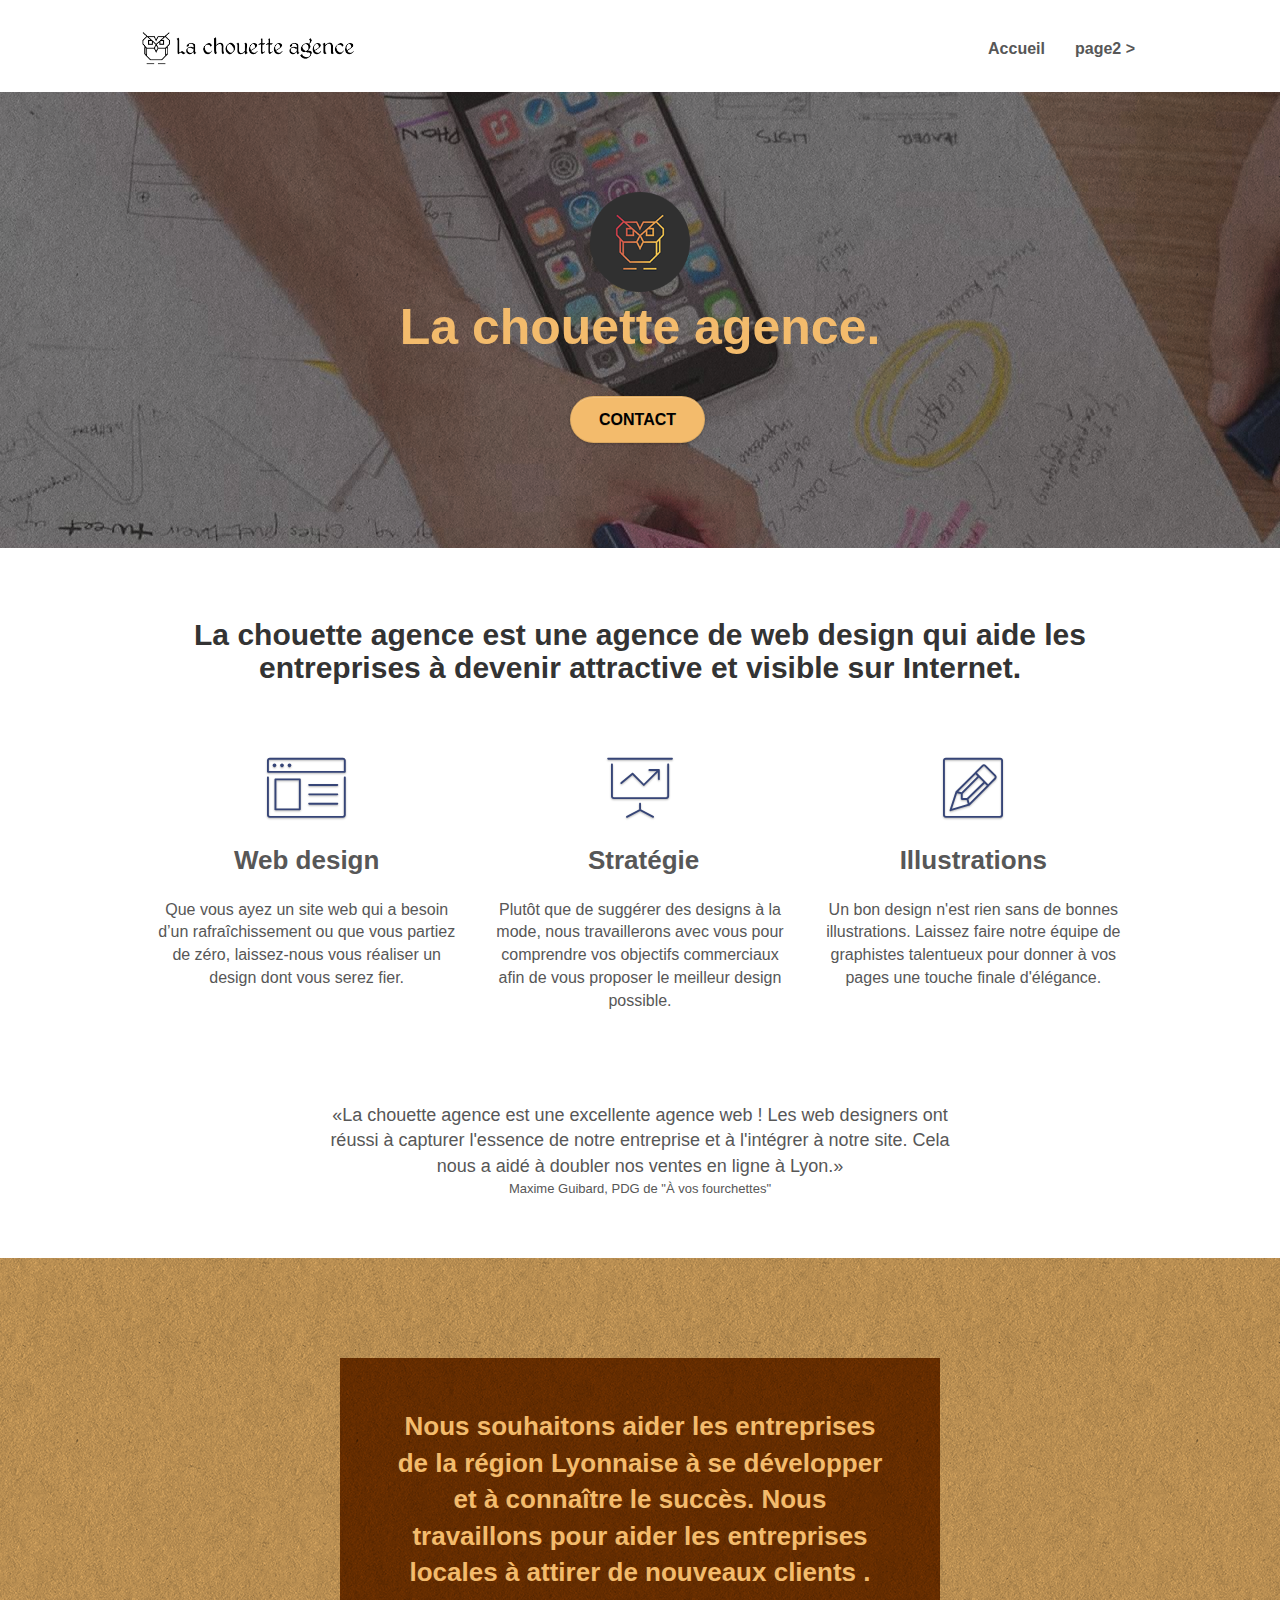
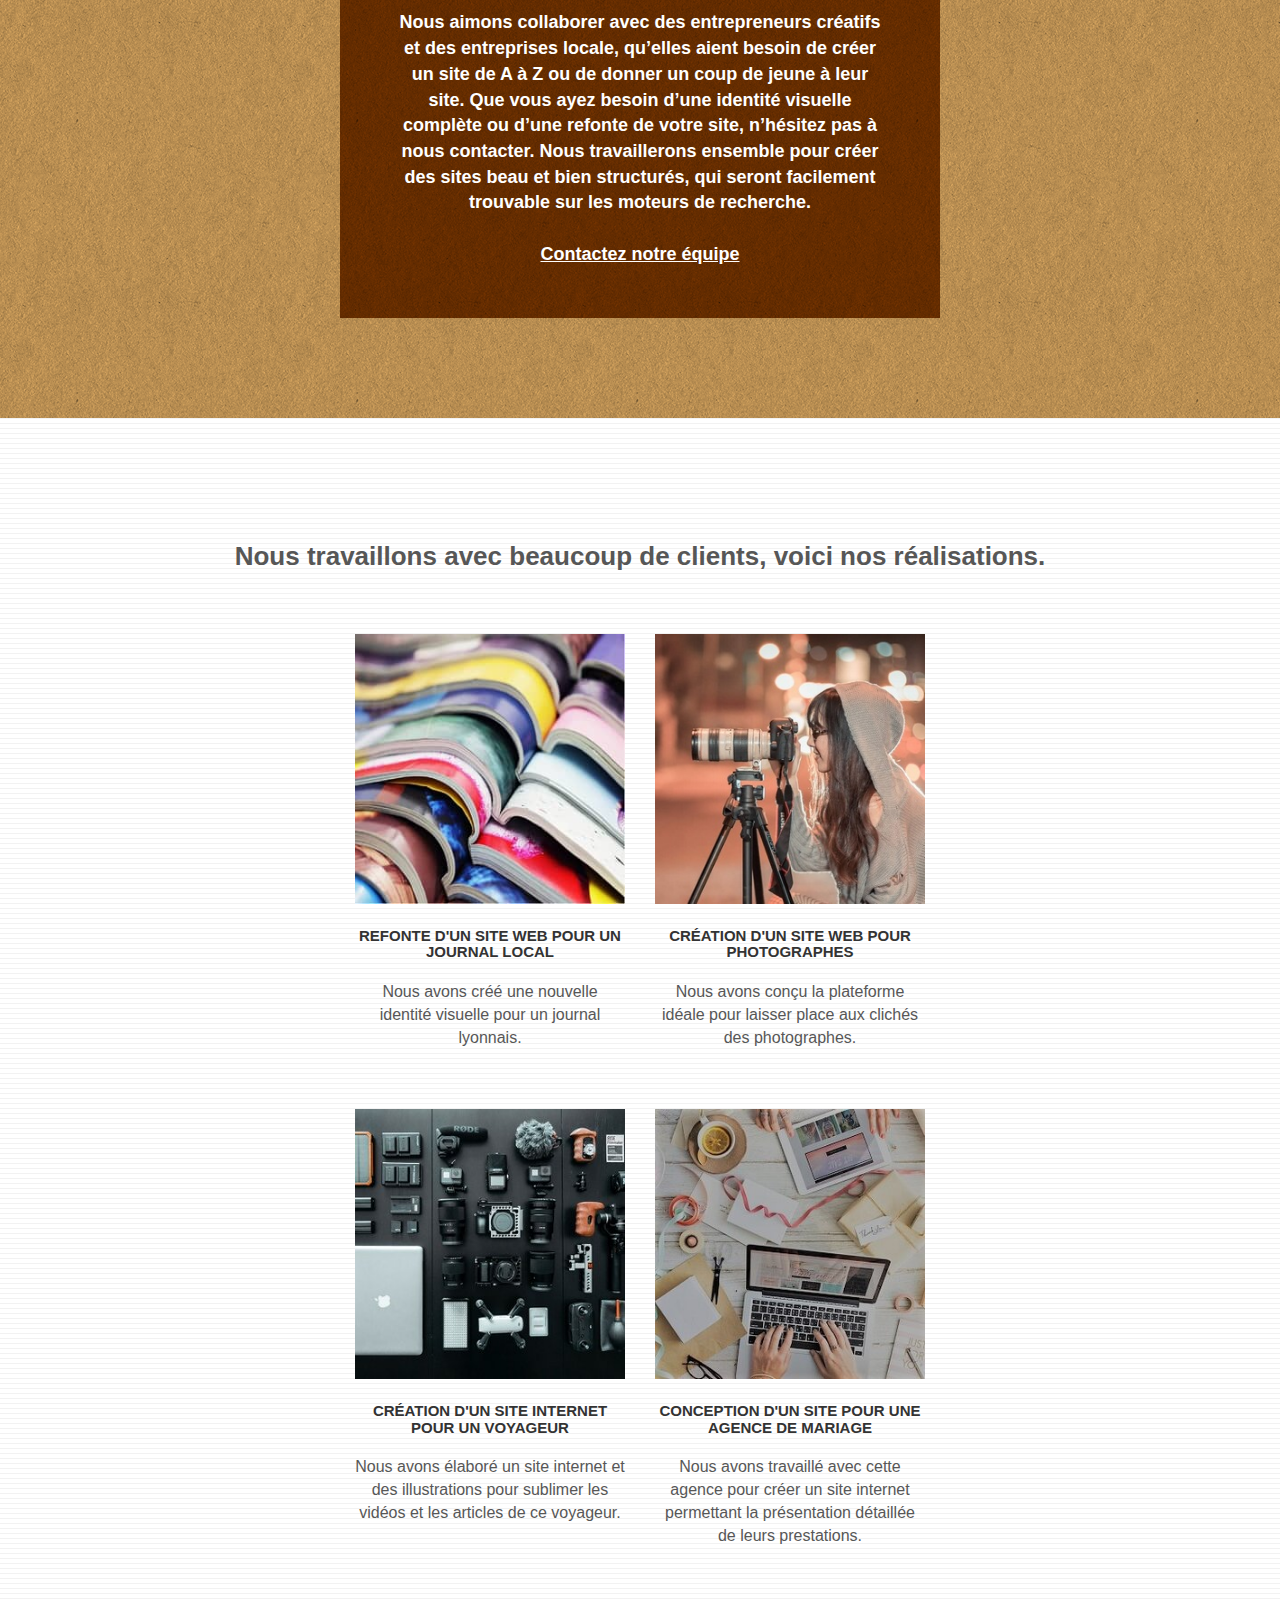
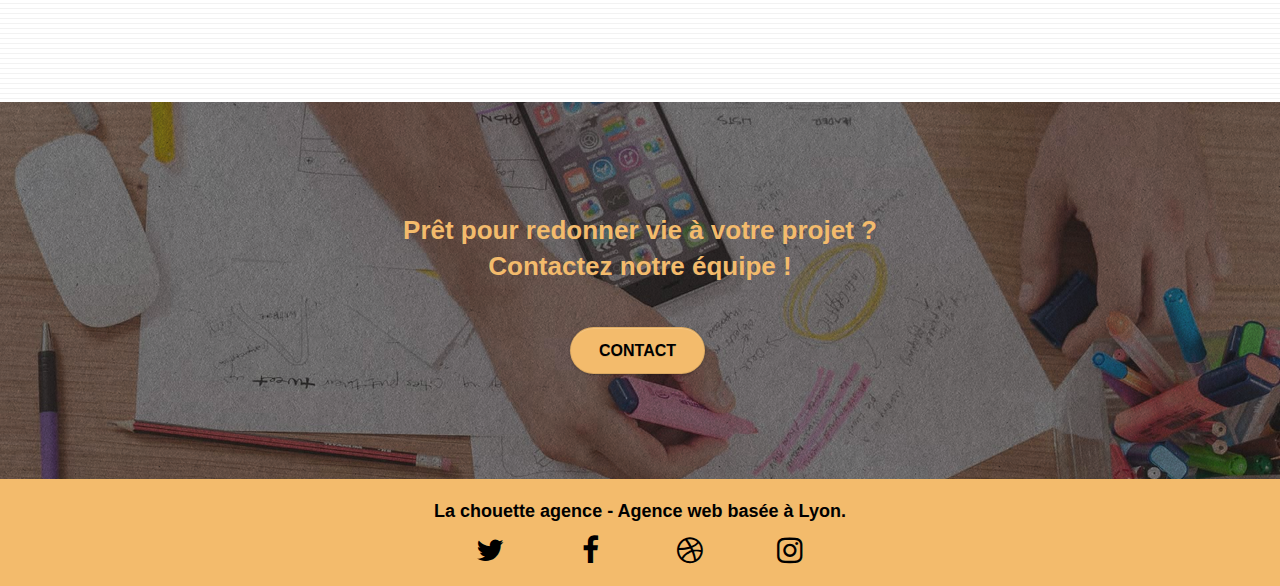
==== index.html @ c618bd9e "Modification liens réseaux sociaux" ====
<!doctype html>
<html lang="fr">
<head>
    <meta charset="utf-8">
    <meta name="keywords" content="seo, google, site web, site internet, agence design paris, agence design, agence design,agence design,agence design,agence design,agence design,agence design,agence design,agence design">
    <meta name="description" content="La chouette agence est une agence de web design basée à Lyon qui aide les entreprises à augmenter leur attractivité et leur visibilité sur internet">
    <meta name="viewport" content="width=device-width, initial-scale=1.0, viewport-fit=cover">
    <link rel="shortcut icon" type="image/png" href="favicon.jpg">
    
	<link rel="stylesheet" type="text/css" href="./minify-css/minify-bootstrap.css">
	<link rel="stylesheet" type="text/css" href="./minify-style.css">
	<link rel="stylesheet" type="text/css" href="./minify-css/minify-font-awesome.css">
	<link rel="stylesheet" type="text/css" href="./minify-css/minify-et-line.css">
	
    
	<script defer src="./js/jquery-2.1.0.js"></script>
	<script defer src="./js/bootstrap.js"></script>
	<script defer src="./js/blocs.js"></script>
	<script src="./js/jquery.touchSwipe.js" defer></script>
	<!-- <script src="./js/gmaps.js"></script> -->

    <title>La Chouette Agence, Entreprise de web design à Lyon</title>

    
    
</head>
<body>
<!-- Principal conteneur -->
	<div class="page-container">
    
<!-- bloc-0 -->
		<header class="bloc bgc-white l-bloc " id="bloc-0">
			<div class="container bloc-sm">

				<nav class="navbar row">
					<div class="navbar-header">
						<a class="navbar-brand" href="index.html"><img src="img/la-chouette-agence.png" alt="logo et nom de l'entreprise" height="40" /></a>
						<button id="nav-toggle" type="button" class="ui-navbar-toggle navbar-toggle" data-toggle="collapse" data-target=".navbar-1">
							<span class="sr-only">Toggle navigation</span><span class="icon-bar"></span><span class="icon-bar"></span><span class="icon-bar"></span>
						</button>
					</div>
					<div class="collapse navbar-collapse navbar-1 special-dropdown-nav">
						<ul class="site-navigation nav navbar-nav">
							<li>
								<a href="index.html">Accueil</a>
							</li>
							<li>
							</li>
							<li>
								<a href="page2.html">page2 &gt;</a>
							</li>
						</ul>
					</div>
				</nav>
			</div>
		</header>
		<!-- bloc-0 END -->

		<main>
			<!-- bloc-1-presentation -->
			<div class="bloc bgc-dark-slate-blue bg-banniere d-bloc bg-t-edge bloc-bg-texture texture-paper b-parallax">
				<div class="container bloc-lg">
					<div class="row tight-width-whitespace">
						<div class="col-sm-12">
							<img src="img/logo.png" class="center-block image-resize-mode" width="100" alt="Logo de la chouette agence" />
							<p class="text-center hero-bloc-text tc-white ">
								La chouette agence.
							</p>
							<div class="text-center">
								<a href="page2.html" class="btn btn-lg btn-clean btn-rd cta-hero btn-atomic-tangerine" id="cta-hero">Contact</a>
							</div>
						</div>
					</div>
				</div>
			</div>
			<!-- bloc-1-presentation END -->

			<!-- bloc-2-services -->
			<section class="bloc bgc-white l-bloc" id="bloc-2-services">
				<div class="container bloc-md">
					<div class="row">
						<div class="col-sm-12 text-center">
							<h1 class="modif-h1">La chouette agence est une agence de web design qui aide les entreprises à devenir attractive et visible sur Internet.</h1>
						</div>
					</div>
					<div class="row voffset-lg med-width-whitespace">
						<article class="col-sm-4">
							<div class="text-center">
								<span class="et-icon-browser sm-shadow icon-dark-slate-blue icons icon-lg"></span>
							</div>
							<h2 class="mg-md text-center">
								Web design
							</h2>
							<p class="text-center ">
								Que vous ayez un site web qui a besoin d&rsquo;un rafraîchissement ou que vous partiez de zéro, laissez-nous vous réaliser un design dont vous serez fier.
							</p>
						</article>
						<article class="col-sm-4">
							<div class="text-center">
								<span class="et-icon-presentation sm-shadow icon-dark-slate-blue icons icon-lg"></span>
							</div>
							<h2 class="mg-md text-center">
								&nbsp;Stratégie
							</h2>
							<p class="text-center ">
								Plutôt que de suggérer des designs à la mode, nous travaillerons avec vous pour comprendre vos objectifs commerciaux afin de vous proposer le meilleur design possible.<br>
							</p>
						</article>
						<article class="col-sm-4">
							<div class="text-center">
								<span class="et-icon-edit sm-shadow icon-dark-slate-blue icons icon-lg"></span>
							</div>
							<h2 class="mg-md text-center">
								Illustrations
							</h2>
							<p class="text-center ">
								Un bon design n'est rien sans de bonnes illustrations. Laissez faire notre équipe de graphistes talentueux pour donner à vos pages une touche finale d'élégance.
							</p>
						</article>
					</div>
					<div class="row voffset-lg voffset">
						<div class="col-xs-12 col-md-8 col-md-offset-2 text-center">
							<p class="modif-quote_autor"><q class="modif-quote">La chouette agence est une excellente agence web ! Les web designers ont réussi à capturer l'essence de notre entreprise et à l'intégrer à notre site. Cela nous a aidé à doubler nos ventes en ligne à Lyon.</q><br/>Maxime Guibard, PDG de "À vos fourchettes"</p>
						</div>
					</div>
				</div>
			</section>
			<!-- bloc-2-services END -->

			<!-- bloc-3-what-i-do -->
			<section class="bloc tc-white bgc-atomic-tangerine bg-presentation d-bloc bloc-bg-texture texture-paper b-parallax" id="bloc-3-what-i-do">
				<div class="container bloc-lg">
					<div class="row tight-width-whitespace black-background">
						<div class="col-sm-12">
							<h2 class="mg-md text-center tc-white">
								Nous souhaitons aider les entreprises de la région Lyonnaise à se développer et à connaître le succès. Nous travaillons pour aider les entreprises locales à attirer de nouveaux clients .<br>
							</h2>
							<p class="text-center white">
								Nous aimons collaborer avec des entrepreneurs créatifs et des entreprises locale, qu’elles aient besoin de créer un site de A à Z ou de donner un coup de jeune à leur site. Que vous ayez besoin d’une identité visuelle complète ou d’une refonte de votre site, n’hésitez pas à nous contacter. Nous travaillerons ensemble pour créer des sites beau et bien structurés, qui seront facilement trouvable sur les moteurs de recherche. <br><br><a class="ltc-white bold-link" href="page2.html">Contactez notre équipe</a><br>
							</p>
						</div>
					</div>
				</div>
			</section>
			<!-- bloc-3-what-i-do END -->

			<!-- bloc-4-portfolio -->
			<section class="bloc bgc-white bg-lines-h2-bg bg-repeat l-bloc" id="bloc-4-portfolio">
				<div class="container bloc-lg">
					<div class="row">
						<div class="col-sm-12 text-center">
							<h2>Nous travaillons avec beaucoup de clients, voici nos réalisations.</h2>
						</div>
					</div>
					<div class="row tight-width-whitespace portfolio-row">
						<article class="col-sm-6">
							<a href="#" data-lightbox="img/journaux.jpg" data-gallery-id="gallery-1" data-caption="Refonte d'un site web pour un journal local" data-frame="snapshot-lb"><img src="img/journaux.jpg" alt="Magazines empilés" title="Cliquez pour lancer le diaporama" class="img-responsive portfolio-thumb" /></a>
							<h3 class="mg-md text-center">
								Refonte d'un site web pour un journal local
							</h3>
							<p class="text-center">
								Nous avons créé une nouvelle identité visuelle pour un journal lyonnais.
							</p>
						</article>
						<article class="col-sm-6">
							<a href="#" data-lightbox="img/photographie.jpg" data-gallery-id="gallery-1" data-caption="Création d'un site web pour photographes" data-frame="snapshot-lb"><img src="img/photographie.jpg" class="img-responsive portfolio-thumb" alt="Femme photographe de profil prenant une photo avec un appareil sur trépied" title="Cliquez pour lancer le diaporama" /></a>
							<h3 class="mg-md text-center">
								Création d'un site web pour photographes
							</h3>
							<p class="text-center">
								Nous avons conçu la plateforme idéale pour laisser place aux clichés des photographes.
							</p>
						</article>
					</div>
					<div class="row tight-width-whitespace portfolio-row">
						<article class="col-sm-6">
							<a href="#" data-lightbox="img/voyages.jpg" data-gallery-id="gallery-1" data-caption="Création d'un site internet pour un voyageur" data-frame="snapshot-lb"><img src="img/voyages.jpg" class="img-responsive portfolio-thumb" alt="Matériels vidéo disposer sur une table" title="Cliquez pour lancer le diaporama"/></a>
							<h3 class="mg-md text-center">
								Création d'un site internet pour un voyageur
							</h3>
							<p class="text-center">
								Nous avons élaboré un site internet et des illustrations pour sublimer les vidéos et les articles de ce voyageur.
							</p>
						</article>
						<article class="col-sm-6">
							<a href="#" data-lightbox="img/mariages.jpg" data-gallery-id="gallery-1" data-caption="Conception d'un site pour une agence de mariage" data-frame="snapshot-lb"><img src="img/mariages.jpg" class="img-responsive portfolio-thumb" alt="Deux personnes assises à une table et travaillant sur ordinateur et tablette" title="Cliquez pour lancer le diaporama" /></a>
							<h3 class="mg-md text-center">
								Conception d'un site pour une agence de mariage
							</h3>
							<p class="text-center">
								Nous avons travaillé avec cette agence pour créer un site internet permettant la présentation détaillée de leurs prestations.
							</p>
						</article>
					</div>
				</div>
			</section>
			<!-- bloc-4-portfolio END -->

			<!-- bloc-5-cta -->
			<section class="bloc bgc-dark-slate-blue bg-banniere d-bloc bloc-bg-texture texture-paper" id="bloc-5-cta">
				<div class="container bloc-lg">
					<div class="row">
						<h2 class="mg-md text-center tc-white modif-relative">
							Prêt pour redonner vie à votre projet ?<br>Contactez notre équipe !
						</h2>
						<div class="col-sm-12 text-center">
							<a href="page2.html" class="btn btn-atomic-tangerine btn-clean btn-rd btn-lg cta-hero">Contact</a>
						</div>
					</div>
				</div>
			</section>
			<!-- bloc-5-cta END -->
		</main>

		<!-- Footer - bloc-8 -->
		<footer class="bloc bgc-atomic-tangerine d-bloc" id="bloc-8">
			<div class="container bloc-sm">
				<div class="row">
					<div class="col-sm-12">
						<p class="text-center modif-text-black">
							La chouette agence - Agence web basée à Lyon.<br>
						</p>
						<nav class="row row-no-gutters social modif-social">
							<div class="col-sm-3">
								<div class="text-center">
									<a class="social" href="index.html" aria-label="Accéder au compte Twitter de l'agence"><span class="fa fa-twitter icon-md"></span></a>
								</div>
							</div>
							<div class="col-sm-3">
								<div class="text-center">
									<a class="social" href="index.html" aria-label="Accéder au compte Facebook de l'agence"><span class="fa fa-facebook icon-md"></span></a>
								</div>
							</div>
							<div class="col-sm-3">
								<div class="text-center">
									<a class="social" href="index.html" aria-label="Accéder au compte Dribble de l'agence"><span class="fa fa-dribbble icon-md"></span></a>
								</div>
							</div>
							<div class="col-sm-3">
								<div class="text-center">
									<a class="social" href="index.html" aria-label="Accéder au compte Dribble de l'agence"><span class="fa fa-instagram icon-md"></span></a>
								</div>
							</div>
							
						</nav>
						
					</div>
				</div>
			</div>
		</footer>
		<!-- Footer - bloc-8 END -->

	</div>
<!-- Principal conteneur END -->
    

</body>
</html>
---- minify-style.css ----
*{box-sizing:border-box}body{margin:0;padding:0;background:#FFF;overflow-x:hidden;-webkit-font-smoothing:antialiased;-moz-osx-font-smoothing:grayscale}a,button{transition:all .3s ease-in-out;outline:none!important}a:hover{text-decoration:none;cursor:pointer}#page-loading-blocs-notifaction{position:fixed;top:0;bottom:0;width:100%;z-index:100000}.bloc{clear:both;background:50% 50% no-repeat;padding:0 50px;-webkit-background-size:cover;-moz-background-size:cover;-o-background-size:cover;background-size:cover;position:relative}.bloc .container{padding-left:0;padding-right:0}.bloc-lg{padding:100px 50px}.bloc-md{padding:50px}.bloc-sm{padding:20px 50px}.bg-center,.bg-l-edge,.bg-r-edge,.bg-t-edge,.bg-b-edge,.bg-tl-edge,.bg-bl-edge,.bg-tr-edge,.bg-br-edge,.bg-repeat{-webkit-background-size:auto!important;-moz-background-size:auto!important;-o-background-size:auto!important;background-size:auto!important}.bg-repeat{background:repeat}.bg-t-edge{background:top no-repeat}.bloc-bg-texture::before{content:"";background-size:2px 2px;position:absolute;top:0;bottom:0;left:0;right:0}.texture-paper::before{background:url(img/texture-paper.png);background-size:280px 280px}.b-parallax{background-attachment:fixed}.d-bloc{color:rgba(255,255,255,.7)}.d-bloc button:hover{color:rgba(255,255,255,.9)}.d-bloc .icon-round,.d-bloc .icon-square,.d-bloc .icon-rounded,.d-bloc .icon-semi-rounded-a,.d-bloc .icon-semi-rounded-b{border-color:rgba(255,255,255,.9)}.d-bloc .divider-h span{border-color:rgba(255,255,255,.2)}.d-bloc .a-btn,.d-bloc .navbar a,.d-bloc .navbar-brand,.d-bloc a .icon-sm,.d-bloc a .icon-md,.d-bloc a .icon-lg,.d-bloc a .icon-xl,.d-bloc h1 a,.d-bloc h2 a,.d-bloc h3 a,.d-bloc h4 a,.d-bloc h5 a,.d-bloc h6 a,.d-bloc p a{color:rgba(255,255,255,.6)}.d-bloc .a-btn:hover,.d-bloc .navbar a:hover,.d-bloc .navbar-brand:hover,.d-bloc a:hover .icon-sm,.d-bloc a:hover .icon-md,.d-bloc a:hover .icon-lg,.d-bloc a:hover .icon-xl,.d-bloc h1 a:hover,.d-bloc h2 a:hover,.d-bloc h3 a:hover,.d-bloc h4 a:hover,.d-bloc h5 a:hover,.d-bloc h6 a:hover,.d-bloc p a:hover{color:rgba(255,255,255,1)}.d-bloc .navbar-toggle .icon-bar{background:rgba(255,255,255,1)}.d-bloc .btn-wire,.d-bloc .btn-wire:hover{color:rgba(255,255,255,1);border-color:rgba(255,255,255,1)}.d-bloc .panel{color:rgba(0,0,0,.5)}.d-bloc .panel button:hover{color:rgba(0,0,0,.7)}.d-bloc .panel icon{border-color:rgba(0,0,0,.7)}.d-bloc .panel .divider-h span{border-color:rgba(0,0,0,.1)}.d-bloc .panel .a-btn{color:rgba(0,0,0,.6)}.d-bloc .panel .a-btn:hover{color:rgba(0,0,0,1)}.d-bloc .panel .btn-wire,.d-bloc .panel .btn-wire:hover{color:rgba(0,0,0,.7);border-color:rgba(0,0,0,.3)}.d-bloc .panel,.l-bloc{color:rgba(0,0,0,.5)}.d-bloc .panel button:hover,.l-bloc button:hover{color:rgba(0,0,0,.7)}.l-bloc .icon-round,.l-bloc .icon-square,.l-bloc .icon-rounded,.l-bloc .icon-semi-rounded-a,.l-bloc .icon-semi-rounded-b{border-color:rgba(0,0,0,.7)}.d-bloc .panel .divider-h span,.l-bloc .divider-h span{border-color:rgba(0,0,0,.1)}.d-bloc .panel .a-btn,.l-bloc .a-btn,.l-bloc .navbar a,.l-bloc .navbar-brand,.l-bloc a .icon-sm,.l-bloc a .icon-md,.l-bloc a .icon-lg,.l-bloc a .icon-xl,.l-bloc h1 a,.l-bloc h2 a,.l-bloc h3 a,.l-bloc h4 a,.l-bloc h5 a,.l-bloc h6 a,.l-bloc p a{color:rgba(0,0,0,.6)}.d-bloc .panel .a-btn:hover,.l-bloc .a-btn:hover,.l-bloc .navbar a:hover,.l-bloc .navbar-brand:hover,.l-bloc a:hover .icon-sm,.l-bloc a:hover .icon-md,.l-bloc a:hover .icon-lg,.l-bloc a:hover .icon-xl,.l-bloc h1 a:hover,.l-bloc h2 a:hover,.l-bloc h3 a:hover,.l-bloc h4 a:hover,.l-bloc h5 a:hover,.l-bloc h6 a:hover,.l-bloc p a:hover{color:rgba(0,0,0,1)}.l-bloc .navbar-toggle .icon-bar{color:rgba(0,0,0,.6)}.d-bloc .panel .btn-wire,.d-bloc .panel .btn-wire:hover,.l-bloc .btn-wire,.l-bloc .btn-wire:hover{color:rgba(0,0,0,.7);border-color:rgba(0,0,0,.3)}.voffset{margin-top:30px}.voffset-lg{margin-top:80px}.row-no-gutters{margin-right:0;margin-left:0}.row.row-no-gutters>[class^="col-"],.row.row-no-gutters>[class*=" col-"]{padding-right:0;padding-left:0}#bloc-1-hero h1{font-size:32px}.navbar{margin-bottom:0;z-index:1}.navbar-brand{height:auto;padding:3px 15px;font-size:25px;font-weight:400;font-weight:600;line-height:44px}.navbar-brand img{max-height:200px;margin:0 5px 0 0;display:inline}.navbar-brand img[src$=svg]{min-width:100px}.nav-center .navbar-brand img{margin:0}.navbar .nav{padding-top:2px;margin-right:-16px;float:right;z-index:1}.nav>li{float:left;margin-top:4px;font-size:16px}.navbar-nav .open .dropdown-menu>li>a{text-align:inherit}.nav>li a:hover,.nav>li a:focus{background:transparent}.navbar-toggle{margin:10px 10px 0 0;border:0}.navbar-toggle:hover{background:transparent!important}.navbar-toggle .icon-bar{background-color:rgba(0,0,0,.5);width:26px}.nav-invert .navbar .nav{float:left}.nav-invert .navbar-header,.nav-invert .navbar-brand{float:right;position:relative;z-index:2}@media (min-width:768px){.site-navigation{position:absolute;top:50%;right:20px;transform:translate(0,-50%);-webkit-transform:translateY(-50%)}.nav>li .dropdown-menu a,.nav>li .dropdown-menu a:hover{color:#484848}.nav-invert .site-navigation{left:0;right:0}.nav-center{text-align:center}.nav-center .navbar-header{width:100%}.nav-center .navbar-header,.nav-center .navbar-brand,.nav-center .nav>li{float:none;display:inline-block}.nav-center .site-navigation{position:relative;width:100%;right:0;margin-right:0;margin-top:20px}.nav-center.mini-nav .navbar-toggle{float:none;margin:10px auto 0}}.nav>li>.dropdown a{background:none!important;display:block;padding:14px 15px}nav .caret{margin:0 5px}.dropdown-menu .dropdown-menu{top:-8px;left:100%}.dropdown-menu .dropmenu-flow-right{top:100%;left:0;margin-left:-1px;border-top-left-radius:0;border-top-right-radius:0}.dropdown-menu .dropdown span{border:4px solid #000;border-top-color:transparent;border-right-color:transparent;border-bottom-color:transparent;margin:6px -5px 0 0!important;float:right}.mg-md{margin-top:10px;margin-bottom:20px}.mg-lg{margin-top:10px;margin-bottom:40px}.btn{margin:0 5px 5px 0}.btn.pull-right{margin:0 0 5px 5px}.btn-d,.btn-d:hover,.btn-d:focus{color:#FFF;background:rgba(0,0,0,.3)}button{outline:none!important}.btn-rd{border-radius:40px}.btn-clean{border:1px solid rgba(0,0,0,.08);border-bottom-color:rgba(0,0,0,.1);text-shadow:0 1px 0 rgba(0,0,1,.1);box-shadow:0 1px 3px rgba(0,0,1,.25),inset 0 1px 0 0 rgba(255,255,255,.15)}.icon-md{font-size:30px!important}.icon-lg{font-size:60px!important}.sm-shadow{text-shadow:0 1px 2px rgba(0,0,0,.3)}.panel-sq,.panel-sq .panel-heading,.panel-sq .panel-footer{border-radius:0}.panel-rd{border-radius:30px}.panel-rd .panel-heading{border-radius:29px 29px 0 0}.panel-rd .panel-footer{border-radius:0 0 29px 29px}.form-control{border-color:rgba(0,0,0,.1);box-shadow:none}.scrollToTop{width:40px;height:40px;position:fixed;bottom:20px;right:20px;opacity:0;z-index:500;transition:all .3s ease-in-out}.scrollToTop span{margin-top:6px}.showScrollTop{font-size:14px;opacity:1}a[data-lightbox]{position:relative;display:block;text-align:center}a[data-lightbox]:hover::before{content:"+";font-family:"HelveticaNeue-Light","Helvetica Neue Light","Helvetica Neue",Helvetica,Arial;font-size:32px;width:50px;height:50px;margin-left:-25px;border-radius:50%;background:rgba(0,0,0,.6);color:#FFF;font-weight:100;z-index:1;position:absolute;top:50%;transform:translateY(-50%);-webkit-transform:translateY(-50%)}a[data-lightbox]:hover img{opacity:.6;-webkit-animation-fill-mode:none;animation-fill-mode:none}#lightbox-modal{display:flex;align-items:center}#lightbox-modal .modal-dialog{width:90%;max-width:900px;margin:0 auto 0}#lightbox-modal .modal-dialog img{max-height:90vh;margin:0 auto}.lightbox-caption{padding:20px;color:#FFF;background:rgba(0,0,0,.5);position:absolute;left:15px;right:15px;bottom:5px}.close-lightbox{color:#FFF;font-size:30px;position:absolute;top:20px;right:20px;z-index:20;background:rgba(0,0,0,.5);border:none;line-height:30px;padding:0 9px 5px;opacity:.3}.close-lightbox:hover,.next-lightbox:hover,.prev-lightbox:hover{opacity:1;color:#FFF}.next-lightbox,.prev-lightbox{font-size:20px;color:rgba(255,255,255,.9);background:rgba(0,0,0,.5);transition:all .2s ease-in-out;position:absolute;top:45%;z-index:1;opacity:.4}.next-lightbox{padding:6px 8px 1px 13px;right:25px}.prev-lightbox{padding:6px 13px 1px 10px;left:25px}.snapshot-lb .modal-body{padding-bottom:45px}.snapshot-lb .lightbox-caption{padding:0;color:rgba(0,0,0,.5);background:none}h1,h2,h3,h4,h5,h6,p,label,.btn,a{font-family:"helvetica",sans-serif;font-weight:600;color:#575757!important}.container{max-width:1000px}.hero-bloc-text{font-size:50px}.hero-bloc-text-sub{font-size:36px}.statement-bloc-text{line-height:26px;font-style:italic;font-size:20px;text-align:center;font-weight:lighter;max-width:520px;margin:auto auto auto auto}p{font-size:18px}.tight-width-whitespace{max-width:600px;margin:auto auto auto auto}.h1{font-size:20px;font-family:"Open Sans",sans-serif}.text-center{text-align:center}.cta-hero{margin-top:22px;color:#FFFFFF!important;text-transform:uppercase;padding:12px 28px 12px 28px;font-size:16px;font-weight:700}.social{max-width:400px;margin:auto auto auto auto}h2{font-size:26px;line-height:1.4em}h3{font-size:15px;text-transform:uppercase;font-weight:700;color:#333333!important}.med-width-whitespace{max-width:1000px;margin:auto auto auto auto;box-shadow:0 0 0 #000}h1{color:#333333!important}h4{color:#333333!important}.icons{margin-bottom:14px;margin-top:24px}.white{color:#FFFFFF!important}.portfolio-thumb{margin-bottom:24px}.portfolio-row{margin-bottom:44px;margin-top:50px}.avatar{box-shadow:0 4px 9px rgba(0,0,0,.3)}.black-background{background-color:#853B00;padding:40px 40px 40px 40px}.bold-link{font-weight:900;text-decoration:underline!important}.bgc-white{background-color:#FFF}.bgc-dark-slate-blue{background-color:#364577}.bgc-atomic-tangerine{background-color:#F3BB6C}.tc-white{color:#F3BB6C!important}.btn-atomic-tangerine{background:#F3BB6C;color:#000!important}.btn-atomic-tangerine:hover{background:#c27956!important;color:#FFFFFF!important}.ltc-white{color:#FFFFFF!important}.ltc-white:hover{color:#cccccc!important}.ltc-atomic-tangerine{color:#F3976C!important}.ltc-atomic-tangerine:hover{color:#c27956!important}.icon-dark-slate-blue{color:#364577!important;border-color:#364577!important}.bg-dots-bg{background-image:url(img/dots-bg.png)}.bg-lines-h2-bg{background-image:url(img/lines-h2-bg.png)}.bg-banniere{background-image:url(img/la-chouette-agence-banniere.jpg)}.bg-presentation{background-image:url(img/image-de-presentation.jpg)}.modif-quote{font-size:18px}.modif-quote_autor{font-size:13px;font-weight:500}.modif-h1{font-size:30px;margin-bottom:50px}.modif-relative{position:relative}.modif-margin-footer{margin:auto}.modif-text-black{color:#000!important}.modif-contact-content{width:100%;display:flex;justify-content:space-evenly;align-items:center}.modif-contact-content .col-sm-6 p{line-height:50px;text-align:center}.modif-form{margin-top:20px}.modif-form label{display:block}.modif-form input,.modif-form textarea{width:100%;margin-top:7px;padding:6px;font-family:"Helvetica",sans-serif;font-size:17px;border-radius:5px}.modif-form input{color:#FFF}#form_1{padding:20px}#form_1 button{display:block;margin-left:auto;margin-right:auto}input:focus:invalid{background-color:red}input:valid{background-color:#2EF444}article p{font-size:16px;font-weight:500}.fa{color:#000!important}.social a:hover .fa{color:#FFF!important}@media (max-width:1400px){.modif-contact-content{flex-direction:column}.modif-contact-content .col-sm-6 p{margin-top:150px}}@media (max-width:1024px){.bloc{padding-left:20px;padding-right:20px}.bloc.full-width-bloc,.bloc-tile-2.full-width-bloc .container,.bloc-tile-3.full-width-bloc .container,.bloc-tile-4.full-width-bloc .container{padding-left:0;padding-right:0}}@media (max-width:992px) and (min-width:768px){.navbar .nav{max-width:80%}.nav-center.navbar .nav{max-width:100%}}@media only screen and (min-device-width:768px) and (max-device-width:1024px) and (orientation:landscape){.b-parallax{background-attachment:scroll}}@media only screen and (min-device-width:1024px) and (max-device-width:1366px) and (-webkit-min-device-pixel-ratio:1.5){.b-parallax{background-attachment:scroll}}@media (max-width:991px){.container{width:100%}.b-parallax{background-attachment:scroll}.page-container,#hero-bloc{overflow-x:hidden;position:relative}.bloc{padding-left:constant(safe-area-inset-left);padding-right:constant(safe-area-inset-right)}.bloc-group,.bloc-group .bloc{display:block;width:100%}.bloc-fill-screen .fill-bloc-top-edge,.bloc-fill-screen .fill-bloc-bottom-edge{padding:0 20px;padding-left:constant(safe-area-inset-left);padding-right:constant(safe-area-inset-right)}}@media (max-width:767px){.page-container{overflow-x:hidden;position:relative}h1,h2,h3,h4,h5,h6,p,#disqus_thread{padding-left:10px!important;padding-right:10px!important}.b-parallax{background-attachment:scroll}.navbar .nav{padding-top:0;border-top:1px solid rgba(0,0,0,.2);float:none!important}.navbar.row{margin-left:0;margin-right:0}.site-navigation{position:inherit;transform:none;-webkit-transform:none;-ms-transform:none}.nav>li{margin-top:0;border-bottom:1px solid rgba(0,0,0,.1);background:rgba(0,0,0,.05);text-align:left;padding-left:15px;width:100%}.nav>li:hover{background:rgba(0,0,0,.08)}.dropdown .dropdown a .caret{float:none;margin:5px 0 0 10px!important;border:4px solid #000;border-bottom-color:transparent;border-right-color:transparent;border-left-color:transparent}#hero-bloc .navbar .nav{background:rgba(0,0,0,.8)}#hero-bloc .navbar .nav a{color:rgba(255,255,255,.6)}.hero{padding:50px 0}.hero-bloc-text{font-size:40px}p{font-size:15px}.hero-nav{left:-1px;right:-1px}.navbar-collapse{padding:0;overflow-x:hidden;-webkit-box-shadow:none;box-shadow:none}.navbar-brand img{max-height:40px;width:auto}.nav-invert .navbar-header{float:none;width:100%}.nav-invert .navbar-toggle{float:left;margin-left:10px}.bloc{padding-left:0;padding-right:0}.bloc-xxl,.bloc-xl,.bloc-lg{padding:40px 0}.bloc-sm,.bloc-md{padding-left:0;padding-right:0}.bloc-tile-2 .container,.bloc-tile-3 .container,.bloc-tile-4 .container,.bloc-fill-screen .fill-bloc-top-edge,.bloc-fill-screen .fill-bloc-bottom-edge{padding-left:0;padding-right:0}.a-block{padding:0 10px}.btn-dwn{display:none}.voffset{margin-top:5px}.voffset-md{margin-top:20px}.voffset-lg{margin-top:30px}form{padding:5px}.close-lightbox{display:inline-block}.blocsapp-device-iphone5{background-size:216px 425px;padding-top:60px;width:216px;height:425px}.blocsapp-device-iphone5 img{width:180px;height:320px}.modif-contact-content .col-sm-6 p{margin-top:50px;line-height:30px}.modif-social{display:flex;justify-content:space-evenly}}@media (max-width:400px){.bloc{padding-left:0;padding-right:0}.hero-bloc-text{font-size:28px}}@media (max-width:767px){.bloc-mob-center-text{text-align:center}}
---- minify-css/minify-et-line.css ----
@font-face{font-family:et-line;src:url(../fonts/et-line.eot);src:url(../fonts/et-line.eot?#iefix) format('embedded-opentype'),url(../fonts/et-line.woff) format('woff'),url(../fonts/et-line.ttf) format('truetype'),url(../fonts/et-line.svg#et-line) format('svg');font-weight:400;font-style:normal}.et-icon-adjustments,.et-icon-alarmclock,.et-icon-anchor,.et-icon-aperture,.et-icon-attachment,.et-icon-bargraph,.et-icon-basket,.et-icon-beaker,.et-icon-bike,.et-icon-book-open,.et-icon-briefcase,.et-icon-browser,.et-icon-calendar,.et-icon-camera,.et-icon-caution,.et-icon-chat,.et-icon-circle-compass,.et-icon-clipboard,.et-icon-clock,.et-icon-cloud,.et-icon-compass,.et-icon-desktop,.et-icon-dial,.et-icon-document,.et-icon-documents,.et-icon-download,.et-icon-dribbble,.et-icon-edit,.et-icon-envelope,.et-icon-expand,.et-icon-facebook,.et-icon-flag,.et-icon-focus,.et-icon-gears,.et-icon-genius,.et-icon-gift,.et-icon-global,.et-icon-globe,.et-icon-googleplus,.et-icon-grid,.et-icon-happy,.et-icon-hazardous,.et-icon-heart,.et-icon-hotairballoon,.et-icon-hourglass,.et-icon-key,.et-icon-laptop,.et-icon-layers,.et-icon-lifesaver,.et-icon-lightbulb,.et-icon-linegraph,.et-icon-linkedin,.et-icon-lock,.et-icon-magnifying-glass,.et-icon-map,.et-icon-map-pin,.et-icon-megaphone,.et-icon-mic,.et-icon-mobile,.et-icon-newspaper,.et-icon-notebook,.et-icon-paintbrush,.et-icon-paperclip,.et-icon-pencil,.et-icon-phone,.et-icon-picture,.et-icon-pictures,.et-icon-piechart,.et-icon-presentation,.et-icon-pricetags,.et-icon-printer,.et-icon-profile-female,.et-icon-profile-male,.et-icon-puzzle,.et-icon-quote,.et-icon-recycle,.et-icon-refresh,.et-icon-ribbon,.et-icon-rss,.et-icon-sad,.et-icon-scissors,.et-icon-scope,.et-icon-search,.et-icon-shield,.et-icon-speedometer,.et-icon-strategy,.et-icon-streetsign,.et-icon-tablet,.et-icon-target,.et-icon-telescope,.et-icon-toolbox,.et-icon-tools,.et-icon-tools-2,.et-icon-trophy,.et-icon-tumblr,.et-icon-twitter,.et-icon-upload,.et-icon-video,.et-icon-wallet,.et-icon-wine{font-family:et-line;speak:none;font-style:normal;font-weight:400;font-variant:normal;text-transform:none;line-height:1;-webkit-font-smoothing:antialiased;-moz-osx-font-smoothing:grayscale;display:inline-block}.et-icon-mobile:before{content:"\e000"}.et-icon-laptop:before{content:"\e001"}.et-icon-desktop:before{content:"\e002"}.et-icon-tablet:before{content:"\e003"}.et-icon-phone:before{content:"\e004"}.et-icon-document:before{content:"\e005"}.et-icon-documents:before{content:"\e006"}.et-icon-search:before{content:"\e007"}.et-icon-clipboard:before{content:"\e008"}.et-icon-newspaper:before{content:"\e009"}.et-icon-notebook:before{content:"\e00a"}.et-icon-book-open:before{content:"\e00b"}.et-icon-browser:before{content:"\e00c"}.et-icon-calendar:before{content:"\e00d"}.et-icon-presentation:before{content:"\e00e"}.et-icon-picture:before{content:"\e00f"}.et-icon-pictures:before{content:"\e010"}.et-icon-video:before{content:"\e011"}.et-icon-camera:before{content:"\e012"}.et-icon-printer:before{content:"\e013"}.et-icon-toolbox:before{content:"\e014"}.et-icon-briefcase:before{content:"\e015"}.et-icon-wallet:before{content:"\e016"}.et-icon-gift:before{content:"\e017"}.et-icon-bargraph:before{content:"\e018"}.et-icon-grid:before{content:"\e019"}.et-icon-expand:before{content:"\e01a"}.et-icon-focus:before{content:"\e01b"}.et-icon-edit:before{content:"\e01c"}.et-icon-adjustments:before{content:"\e01d"}.et-icon-ribbon:before{content:"\e01e"}.et-icon-hourglass:before{content:"\e01f"}.et-icon-lock:before{content:"\e020"}.et-icon-megaphone:before{content:"\e021"}.et-icon-shield:before{content:"\e022"}.et-icon-trophy:before{content:"\e023"}.et-icon-flag:before{content:"\e024"}.et-icon-map:before{content:"\e025"}.et-icon-puzzle:before{content:"\e026"}.et-icon-basket:before{content:"\e027"}.et-icon-envelope:before{content:"\e028"}.et-icon-streetsign:before{content:"\e029"}.et-icon-telescope:before{content:"\e02a"}.et-icon-gears:before{content:"\e02b"}.et-icon-key:before{content:"\e02c"}.et-icon-paperclip:before{content:"\e02d"}.et-icon-attachment:before{content:"\e02e"}.et-icon-pricetags:before{content:"\e02f"}.et-icon-lightbulb:before{content:"\e030"}.et-icon-layers:before{content:"\e031"}.et-icon-pencil:before{content:"\e032"}.et-icon-tools:before{content:"\e033"}.et-icon-tools-2:before{content:"\e034"}.et-icon-scissors:before{content:"\e035"}.et-icon-paintbrush:before{content:"\e036"}.et-icon-magnifying-glass:before{content:"\e037"}.et-icon-circle-compass:before{content:"\e038"}.et-icon-linegraph:before{content:"\e039"}.et-icon-mic:before{content:"\e03a"}.et-icon-strategy:before{content:"\e03b"}.et-icon-beaker:before{content:"\e03c"}.et-icon-caution:before{content:"\e03d"}.et-icon-recycle:before{content:"\e03e"}.et-icon-anchor:before{content:"\e03f"}.et-icon-profile-male:before{content:"\e040"}.et-icon-profile-female:before{content:"\e041"}.et-icon-bike:before{content:"\e042"}.et-icon-wine:before{content:"\e043"}.et-icon-hotairballoon:before{content:"\e044"}.et-icon-globe:before{content:"\e045"}.et-icon-genius:before{content:"\e046"}.et-icon-map-pin:before{content:"\e047"}.et-icon-dial:before{content:"\e048"}.et-icon-chat:before{content:"\e049"}.et-icon-heart:before{content:"\e04a"}.et-icon-cloud:before{content:"\e04b"}.et-icon-upload:before{content:"\e04c"}.et-icon-download:before{content:"\e04d"}.et-icon-target:before{content:"\e04e"}.et-icon-hazardous:before{content:"\e04f"}.et-icon-piechart:before{content:"\e050"}.et-icon-speedometer:before{content:"\e051"}.et-icon-global:before{content:"\e052"}.et-icon-compass:before{content:"\e053"}.et-icon-lifesaver:before{content:"\e054"}.et-icon-clock:before{content:"\e055"}.et-icon-aperture:before{content:"\e056"}.et-icon-quote:before{content:"\e057"}.et-icon-scope:before{content:"\e058"}.et-icon-alarmclock:before{content:"\e059"}.et-icon-refresh:before{content:"\e05a"}.et-icon-happy:before{content:"\e05b"}.et-icon-sad:before{content:"\e05c"}.et-icon-facebook:before{content:"\e05d"}.et-icon-twitter:before{content:"\e05e"}.et-icon-googleplus:before{content:"\e05f"}.et-icon-rss:before{content:"\e060"}.et-icon-tumblr:before{content:"\e061"}.et-icon-linkedin:before{content:"\e062"}.et-icon-dribbble:before{content:"\e063"}
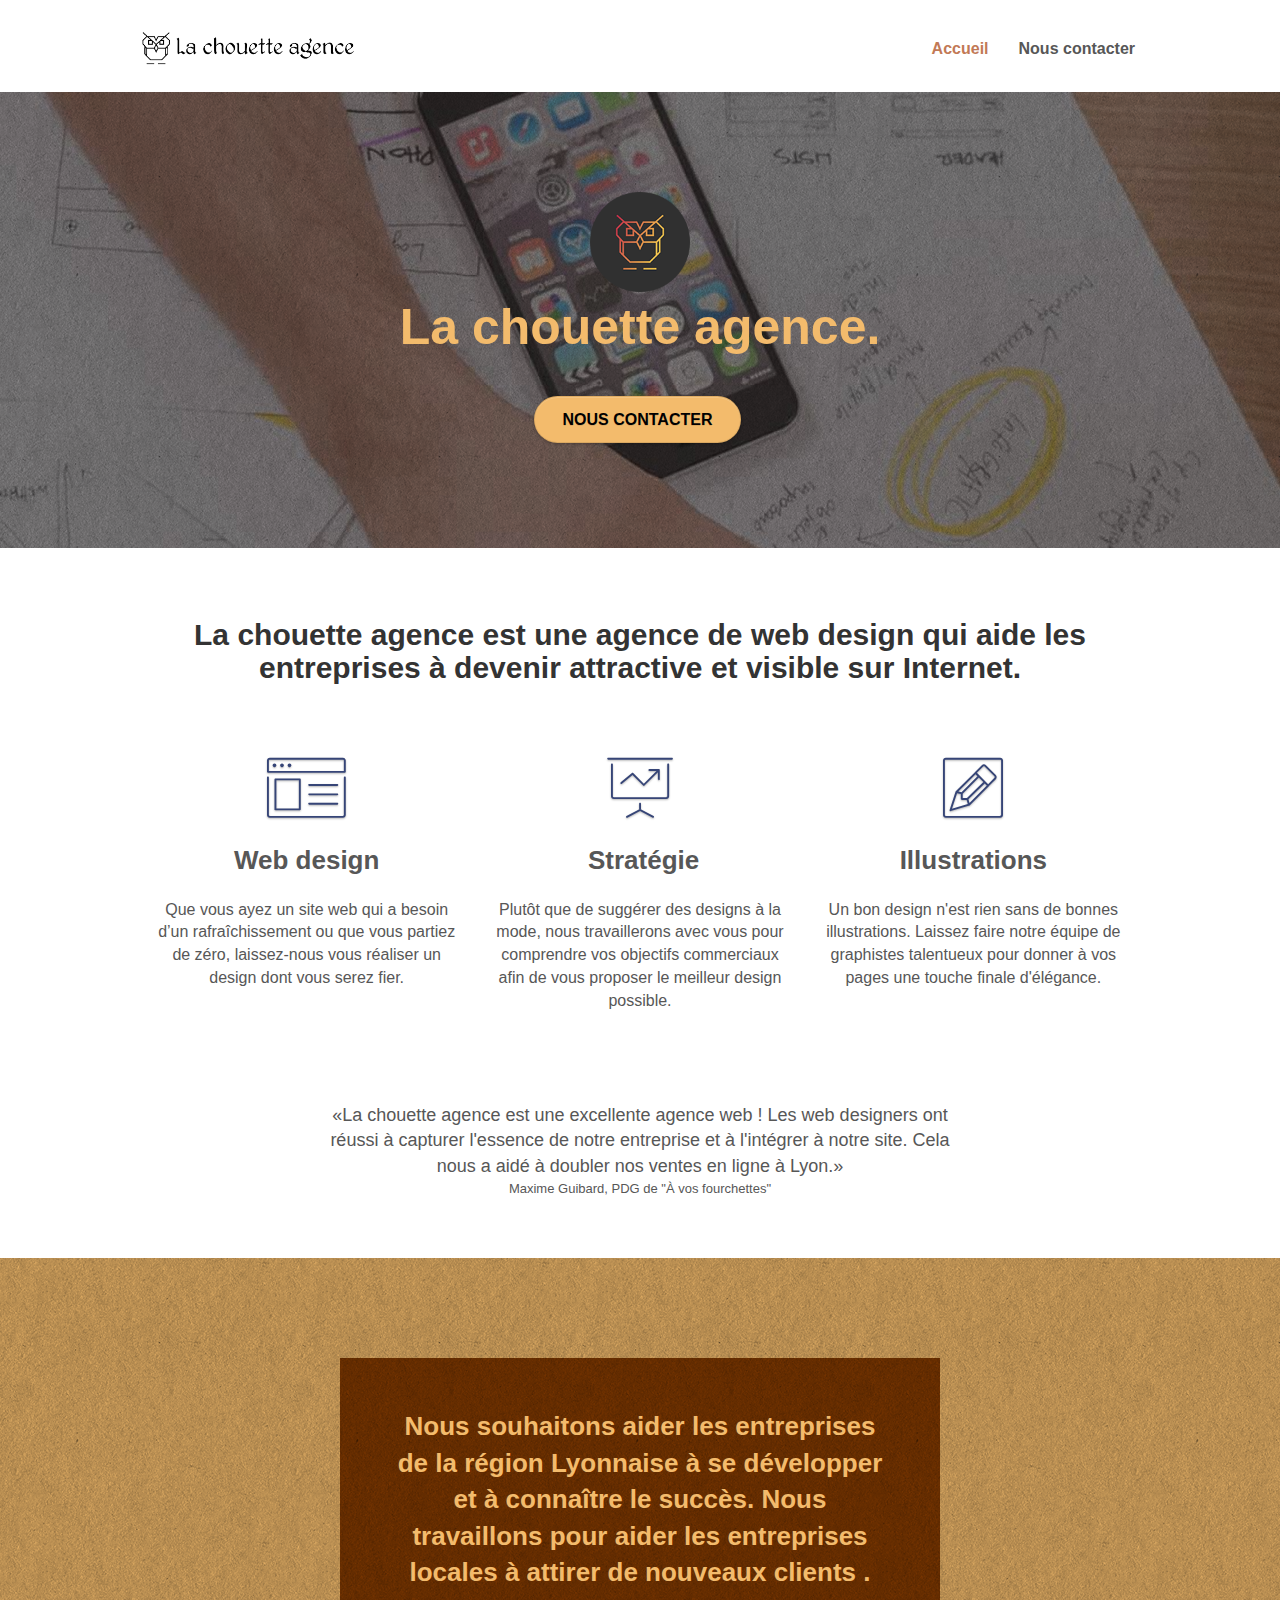
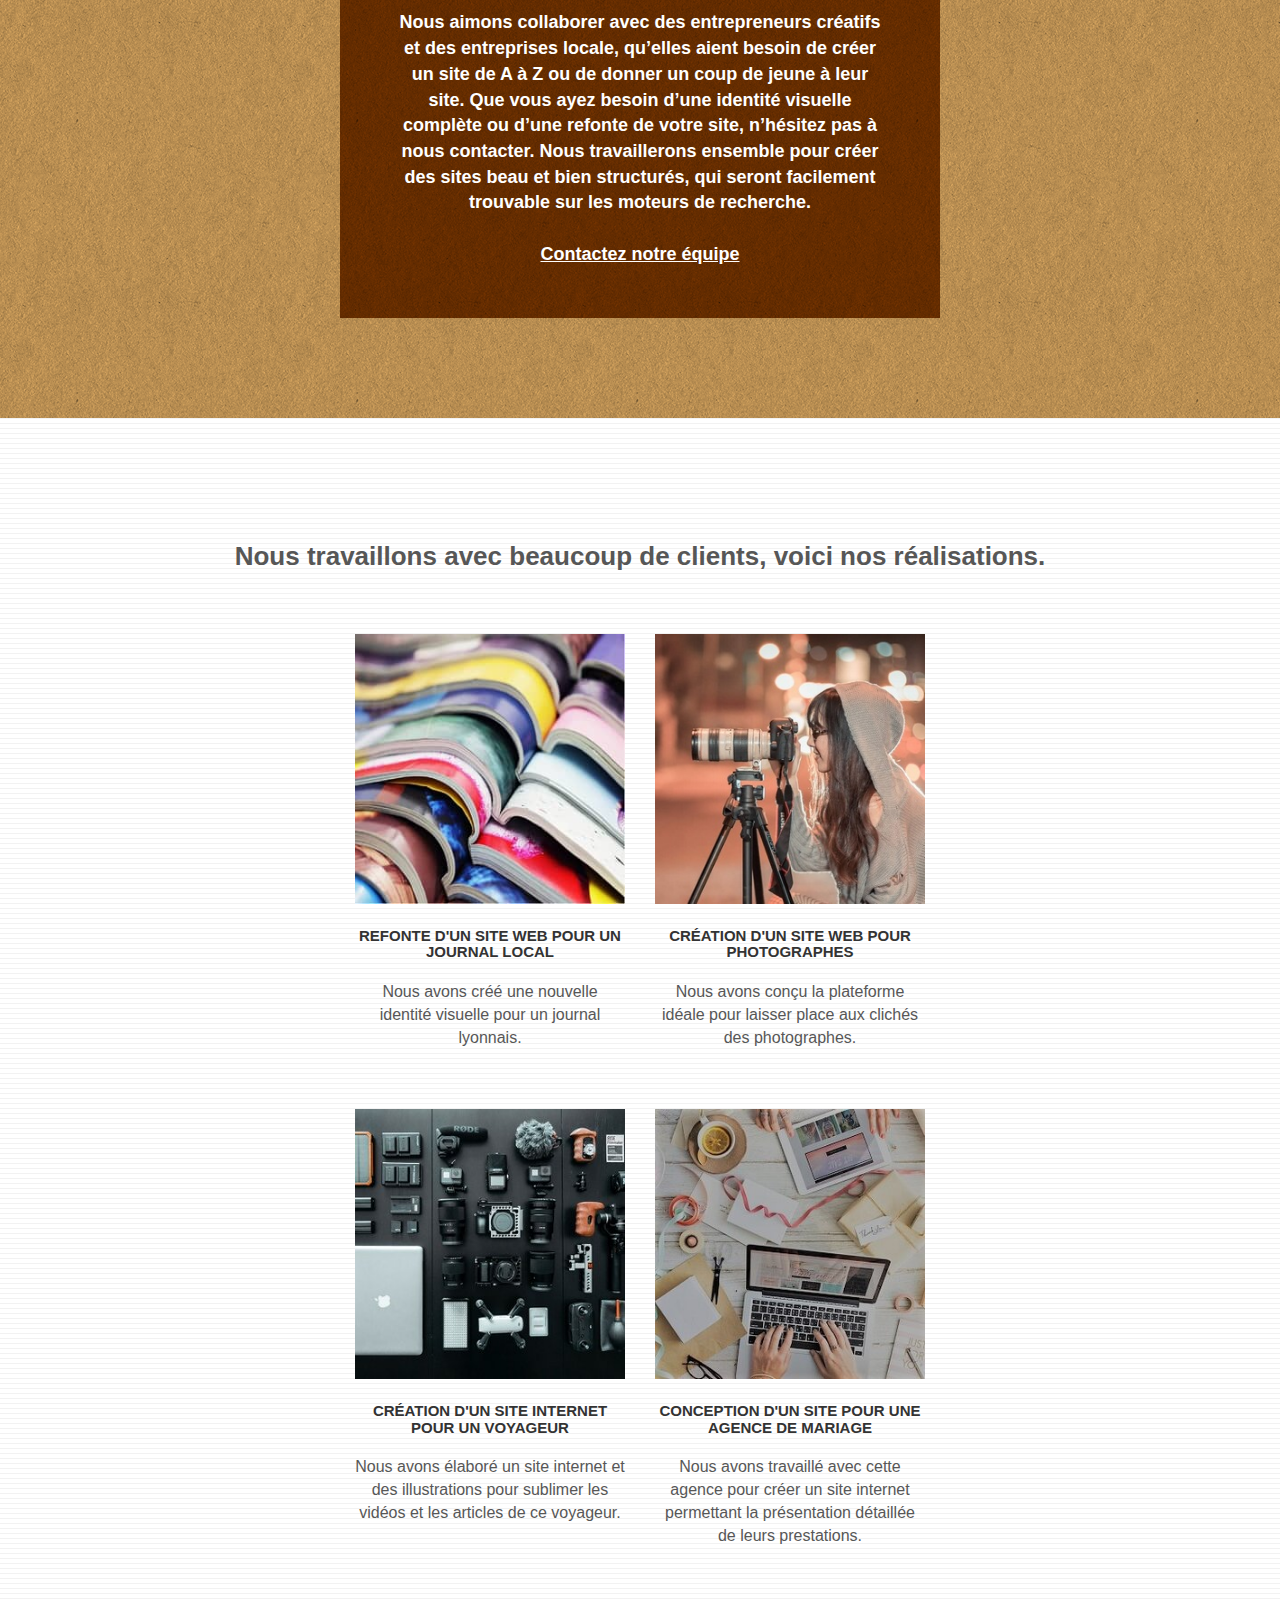
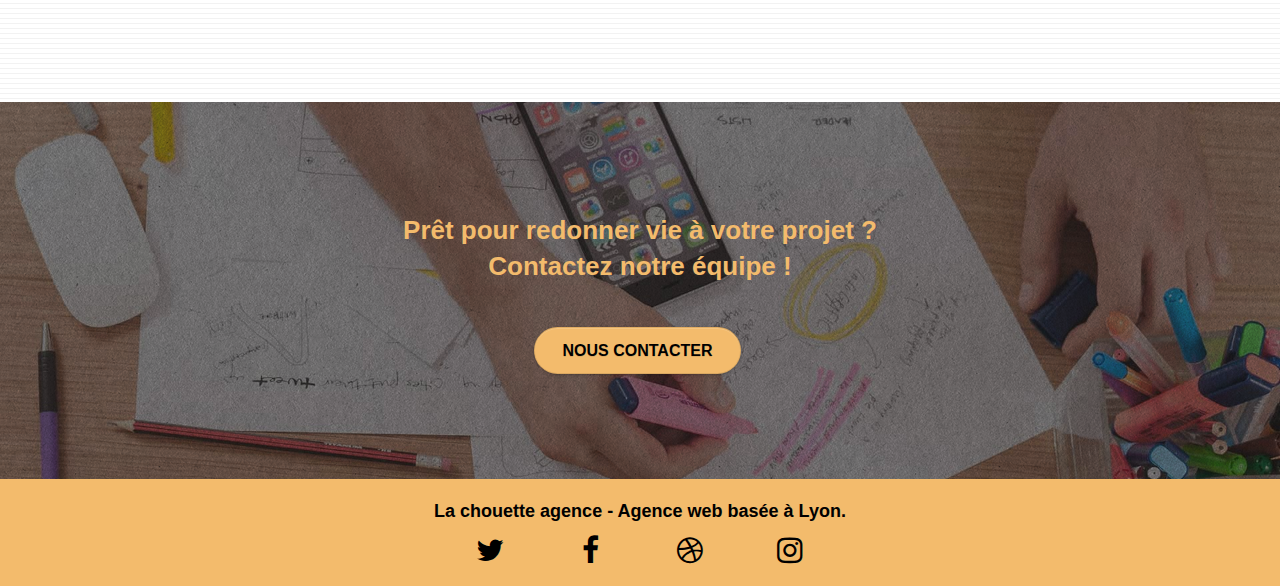
==== commit 73ad23e8: "Changement du nom de la page contact" ====
--- a/index.html
+++ b/index.html
@@ -5,6 +5,7 @@
     <meta name="keywords" content="seo, google, site web, site internet, agence design paris, agence design, agence design,agence design,agence design,agence design,agence design,agence design,agence design,agence design">
     <meta name="description" content="La chouette agence est une agence de web design basée à Lyon qui aide les entreprises à augmenter leur attractivité et leur visibilité sur internet">
     <meta name="viewport" content="width=device-width, initial-scale=1.0, viewport-fit=cover">
+	<meta name="robots" content="index, follow">
     <link rel="shortcut icon" type="image/png" href="favicon.jpg">
     
 	<link rel="stylesheet" type="text/css" href="./minify-css/minify-bootstrap.css">
@@ -41,13 +42,11 @@
 					</div>
 					<div class="collapse navbar-collapse navbar-1 special-dropdown-nav">
 						<ul class="site-navigation nav navbar-nav">
-							<li>
+							<li class="modif-selected__page">
 								<a href="index.html">Accueil</a>
 							</li>
 							<li>
-							</li>
-							<li>
-								<a href="page2.html">page2 &gt;</a>
+								<a href="contact.html">Nous contacter</a>
 							</li>
 						</ul>
 					</div>
@@ -67,7 +66,7 @@
 								La chouette agence.
 							</p>
 							<div class="text-center">
-								<a href="page2.html" class="btn btn-lg btn-clean btn-rd cta-hero btn-atomic-tangerine" id="cta-hero">Contact</a>
+								<a href="contact.html" class="btn btn-lg btn-clean btn-rd cta-hero btn-atomic-tangerine" id="cta-hero">Nous contacter</a>
 							</div>
 						</div>
 					</div>
@@ -136,7 +135,7 @@
 								Nous souhaitons aider les entreprises de la région Lyonnaise à se développer et à connaître le succès. Nous travaillons pour aider les entreprises locales à attirer de nouveaux clients .<br>
 							</h2>
 							<p class="text-center white">
-								Nous aimons collaborer avec des entrepreneurs créatifs et des entreprises locale, qu’elles aient besoin de créer un site de A à Z ou de donner un coup de jeune à leur site. Que vous ayez besoin d’une identité visuelle complète ou d’une refonte de votre site, n’hésitez pas à nous contacter. Nous travaillerons ensemble pour créer des sites beau et bien structurés, qui seront facilement trouvable sur les moteurs de recherche. <br><br><a class="ltc-white bold-link" href="page2.html">Contactez notre équipe</a><br>
+								Nous aimons collaborer avec des entrepreneurs créatifs et des entreprises locale, qu’elles aient besoin de créer un site de A à Z ou de donner un coup de jeune à leur site. Que vous ayez besoin d’une identité visuelle complète ou d’une refonte de votre site, n’hésitez pas à nous contacter. Nous travaillerons ensemble pour créer des sites beau et bien structurés, qui seront facilement trouvable sur les moteurs de recherche. <br><br><a class="ltc-white bold-link" href="contact.html">Contactez notre équipe</a><br>
 							</p>
 						</div>
 					</div>
@@ -204,7 +203,7 @@
 							Prêt pour redonner vie à votre projet ?<br>Contactez notre équipe !
 						</h2>
 						<div class="col-sm-12 text-center">
-							<a href="page2.html" class="btn btn-atomic-tangerine btn-clean btn-rd btn-lg cta-hero">Contact</a>
+							<a href="contact.html" class="btn btn-atomic-tangerine btn-clean btn-rd btn-lg cta-hero">Nous contacter</a>
 						</div>
 					</div>
 				</div>
@@ -238,7 +237,7 @@
 							</div>
 							<div class="col-sm-3">
 								<div class="text-center">
-									<a class="social" href="index.html" aria-label="Accéder au compte Dribble de l'agence"><span class="fa fa-instagram icon-md"></span></a>
+									<a class="social" href="index.html" aria-label="Accéder au compte Instagram de l'agence"><span class="fa fa-instagram icon-md"></span></a>
 								</div>
 							</div>
 							
--- a/minify-style.css
+++ b/minify-style.css
@@ -1 +1 @@
-*{box-sizing:border-box}body{margin:0;padding:0;background:#FFF;overflow-x:hidden;-webkit-font-smoothing:antialiased;-moz-osx-font-smoothing:grayscale}a,button{transition:all .3s ease-in-out;outline:none!important}a:hover{text-decoration:none;cursor:pointer}#page-loading-blocs-notifaction{position:fixed;top:0;bottom:0;width:100%;z-index:100000}.bloc{clear:both;background:50% 50% no-repeat;padding:0 50px;-webkit-background-size:cover;-moz-background-size:cover;-o-background-size:cover;background-size:cover;position:relative}.bloc .container{padding-left:0;padding-right:0}.bloc-lg{padding:100px 50px}.bloc-md{padding:50px}.bloc-sm{padding:20px 50px}.bg-center,.bg-l-edge,.bg-r-edge,.bg-t-edge,.bg-b-edge,.bg-tl-edge,.bg-bl-edge,.bg-tr-edge,.bg-br-edge,.bg-repeat{-webkit-background-size:auto!important;-moz-background-size:auto!important;-o-background-size:auto!important;background-size:auto!important}.bg-repeat{background:repeat}.bg-t-edge{background:top no-repeat}.bloc-bg-texture::before{content:"";background-size:2px 2px;position:absolute;top:0;bottom:0;left:0;right:0}.texture-paper::before{background:url(img/texture-paper.png);background-size:280px 280px}.b-parallax{background-attachment:fixed}.d-bloc{color:rgba(255,255,255,.7)}.d-bloc button:hover{color:rgba(255,255,255,.9)}.d-bloc .icon-round,.d-bloc .icon-square,.d-bloc .icon-rounded,.d-bloc .icon-semi-rounded-a,.d-bloc .icon-semi-rounded-b{border-color:rgba(255,255,255,.9)}.d-bloc .divider-h span{border-color:rgba(255,255,255,.2)}.d-bloc .a-btn,.d-bloc .navbar a,.d-bloc .navbar-brand,.d-bloc a .icon-sm,.d-bloc a .icon-md,.d-bloc a .icon-lg,.d-bloc a .icon-xl,.d-bloc h1 a,.d-bloc h2 a,.d-bloc h3 a,.d-bloc h4 a,.d-bloc h5 a,.d-bloc h6 a,.d-bloc p a{color:rgba(255,255,255,.6)}.d-bloc .a-btn:hover,.d-bloc .navbar a:hover,.d-bloc .navbar-brand:hover,.d-bloc a:hover .icon-sm,.d-bloc a:hover .icon-md,.d-bloc a:hover .icon-lg,.d-bloc a:hover .icon-xl,.d-bloc h1 a:hover,.d-bloc h2 a:hover,.d-bloc h3 a:hover,.d-bloc h4 a:hover,.d-bloc h5 a:hover,.d-bloc h6 a:hover,.d-bloc p a:hover{color:rgba(255,255,255,1)}.d-bloc .navbar-toggle .icon-bar{background:rgba(255,255,255,1)}.d-bloc .btn-wire,.d-bloc .btn-wire:hover{color:rgba(255,255,255,1);border-color:rgba(255,255,255,1)}.d-bloc .panel{color:rgba(0,0,0,.5)}.d-bloc .panel button:hover{color:rgba(0,0,0,.7)}.d-bloc .panel icon{border-color:rgba(0,0,0,.7)}.d-bloc .panel .divider-h span{border-color:rgba(0,0,0,.1)}.d-bloc .panel .a-btn{color:rgba(0,0,0,.6)}.d-bloc .panel .a-btn:hover{color:rgba(0,0,0,1)}.d-bloc .panel .btn-wire,.d-bloc .panel .btn-wire:hover{color:rgba(0,0,0,.7);border-color:rgba(0,0,0,.3)}.d-bloc .panel,.l-bloc{color:rgba(0,0,0,.5)}.d-bloc .panel button:hover,.l-bloc button:hover{color:rgba(0,0,0,.7)}.l-bloc .icon-round,.l-bloc .icon-square,.l-bloc .icon-rounded,.l-bloc .icon-semi-rounded-a,.l-bloc .icon-semi-rounded-b{border-color:rgba(0,0,0,.7)}.d-bloc .panel .divider-h span,.l-bloc .divider-h span{border-color:rgba(0,0,0,.1)}.d-bloc .panel .a-btn,.l-bloc .a-btn,.l-bloc .navbar a,.l-bloc .navbar-brand,.l-bloc a .icon-sm,.l-bloc a .icon-md,.l-bloc a .icon-lg,.l-bloc a .icon-xl,.l-bloc h1 a,.l-bloc h2 a,.l-bloc h3 a,.l-bloc h4 a,.l-bloc h5 a,.l-bloc h6 a,.l-bloc p a{color:rgba(0,0,0,.6)}.d-bloc .panel .a-btn:hover,.l-bloc .a-btn:hover,.l-bloc .navbar a:hover,.l-bloc .navbar-brand:hover,.l-bloc a:hover .icon-sm,.l-bloc a:hover .icon-md,.l-bloc a:hover .icon-lg,.l-bloc a:hover .icon-xl,.l-bloc h1 a:hover,.l-bloc h2 a:hover,.l-bloc h3 a:hover,.l-bloc h4 a:hover,.l-bloc h5 a:hover,.l-bloc h6 a:hover,.l-bloc p a:hover{color:rgba(0,0,0,1)}.l-bloc .navbar-toggle .icon-bar{color:rgba(0,0,0,.6)}.d-bloc .panel .btn-wire,.d-bloc .panel .btn-wire:hover,.l-bloc .btn-wire,.l-bloc .btn-wire:hover{color:rgba(0,0,0,.7);border-color:rgba(0,0,0,.3)}.voffset{margin-top:30px}.voffset-lg{margin-top:80px}.row-no-gutters{margin-right:0;margin-left:0}.row.row-no-gutters>[class^="col-"],.row.row-no-gutters>[class*=" col-"]{padding-right:0;padding-left:0}#bloc-1-hero h1{font-size:32px}.navbar{margin-bottom:0;z-index:1}.navbar-brand{height:auto;padding:3px 15px;font-size:25px;font-weight:400;font-weight:600;line-height:44px}.navbar-brand img{max-height:200px;margin:0 5px 0 0;display:inline}.navbar-brand img[src$=svg]{min-width:100px}.nav-center .navbar-brand img{margin:0}.navbar .nav{padding-top:2px;margin-right:-16px;float:right;z-index:1}.nav>li{float:left;margin-top:4px;font-size:16px}.navbar-nav .open .dropdown-menu>li>a{text-align:inherit}.nav>li a:hover,.nav>li a:focus{background:transparent}.navbar-toggle{margin:10px 10px 0 0;border:0}.navbar-toggle:hover{background:transparent!important}.navbar-toggle .icon-bar{background-color:rgba(0,0,0,.5);width:26px}.nav-invert .navbar .nav{float:left}.nav-invert .navbar-header,.nav-invert .navbar-brand{float:right;position:relative;z-index:2}@media (min-width:768px){.site-navigation{position:absolute;top:50%;right:20px;transform:translate(0,-50%);-webkit-transform:translateY(-50%)}.nav>li .dropdown-menu a,.nav>li .dropdown-menu a:hover{color:#484848}.nav-invert .site-navigation{left:0;right:0}.nav-center{text-align:center}.nav-center .navbar-header{width:100%}.nav-center .navbar-header,.nav-center .navbar-brand,.nav-center .nav>li{float:none;display:inline-block}.nav-center .site-navigation{position:relative;width:100%;right:0;margin-right:0;margin-top:20px}.nav-center.mini-nav .navbar-toggle{float:none;margin:10px auto 0}}.nav>li>.dropdown a{background:none!important;display:block;padding:14px 15px}nav .caret{margin:0 5px}.dropdown-menu .dropdown-menu{top:-8px;left:100%}.dropdown-menu .dropmenu-flow-right{top:100%;left:0;margin-left:-1px;border-top-left-radius:0;border-top-right-radius:0}.dropdown-menu .dropdown span{border:4px solid #000;border-top-color:transparent;border-right-color:transparent;border-bottom-color:transparent;margin:6px -5px 0 0!important;float:right}.mg-md{margin-top:10px;margin-bottom:20px}.mg-lg{margin-top:10px;margin-bottom:40px}.btn{margin:0 5px 5px 0}.btn.pull-right{margin:0 0 5px 5px}.btn-d,.btn-d:hover,.btn-d:focus{color:#FFF;background:rgba(0,0,0,.3)}button{outline:none!important}.btn-rd{border-radius:40px}.btn-clean{border:1px solid rgba(0,0,0,.08);border-bottom-color:rgba(0,0,0,.1);text-shadow:0 1px 0 rgba(0,0,1,.1);box-shadow:0 1px 3px rgba(0,0,1,.25),inset 0 1px 0 0 rgba(255,255,255,.15)}.icon-md{font-size:30px!important}.icon-lg{font-size:60px!important}.sm-shadow{text-shadow:0 1px 2px rgba(0,0,0,.3)}.panel-sq,.panel-sq .panel-heading,.panel-sq .panel-footer{border-radius:0}.panel-rd{border-radius:30px}.panel-rd .panel-heading{border-radius:29px 29px 0 0}.panel-rd .panel-footer{border-radius:0 0 29px 29px}.form-control{border-color:rgba(0,0,0,.1);box-shadow:none}.scrollToTop{width:40px;height:40px;position:fixed;bottom:20px;right:20px;opacity:0;z-index:500;transition:all .3s ease-in-out}.scrollToTop span{margin-top:6px}.showScrollTop{font-size:14px;opacity:1}a[data-lightbox]{position:relative;display:block;text-align:center}a[data-lightbox]:hover::before{content:"+";font-family:"HelveticaNeue-Light","Helvetica Neue Light","Helvetica Neue",Helvetica,Arial;font-size:32px;width:50px;height:50px;margin-left:-25px;border-radius:50%;background:rgba(0,0,0,.6);color:#FFF;font-weight:100;z-index:1;position:absolute;top:50%;transform:translateY(-50%);-webkit-transform:translateY(-50%)}a[data-lightbox]:hover img{opacity:.6;-webkit-animation-fill-mode:none;animation-fill-mode:none}#lightbox-modal{display:flex;align-items:center}#lightbox-modal .modal-dialog{width:90%;max-width:900px;margin:0 auto 0}#lightbox-modal .modal-dialog img{max-height:90vh;margin:0 auto}.lightbox-caption{padding:20px;color:#FFF;background:rgba(0,0,0,.5);position:absolute;left:15px;right:15px;bottom:5px}.close-lightbox{color:#FFF;font-size:30px;position:absolute;top:20px;right:20px;z-index:20;background:rgba(0,0,0,.5);border:none;line-height:30px;padding:0 9px 5px;opacity:.3}.close-lightbox:hover,.next-lightbox:hover,.prev-lightbox:hover{opacity:1;color:#FFF}.next-lightbox,.prev-lightbox{font-size:20px;color:rgba(255,255,255,.9);background:rgba(0,0,0,.5);transition:all .2s ease-in-out;position:absolute;top:45%;z-index:1;opacity:.4}.next-lightbox{padding:6px 8px 1px 13px;right:25px}.prev-lightbox{padding:6px 13px 1px 10px;left:25px}.snapshot-lb .modal-body{padding-bottom:45px}.snapshot-lb .lightbox-caption{padding:0;color:rgba(0,0,0,.5);background:none}h1,h2,h3,h4,h5,h6,p,label,.btn,a{font-family:"helvetica",sans-serif;font-weight:600;color:#575757!important}.container{max-width:1000px}.hero-bloc-text{font-size:50px}.hero-bloc-text-sub{font-size:36px}.statement-bloc-text{line-height:26px;font-style:italic;font-size:20px;text-align:center;font-weight:lighter;max-width:520px;margin:auto auto auto auto}p{font-size:18px}.tight-width-whitespace{max-width:600px;margin:auto auto auto auto}.h1{font-size:20px;font-family:"Open Sans",sans-serif}.text-center{text-align:center}.cta-hero{margin-top:22px;color:#FFFFFF!important;text-transform:uppercase;padding:12px 28px 12px 28px;font-size:16px;font-weight:700}.social{max-width:400px;margin:auto auto auto auto}h2{font-size:26px;line-height:1.4em}h3{font-size:15px;text-transform:uppercase;font-weight:700;color:#333333!important}.med-width-whitespace{max-width:1000px;margin:auto auto auto auto;box-shadow:0 0 0 #000}h1{color:#333333!important}h4{color:#333333!important}.icons{margin-bottom:14px;margin-top:24px}.white{color:#FFFFFF!important}.portfolio-thumb{margin-bottom:24px}.portfolio-row{margin-bottom:44px;margin-top:50px}.avatar{box-shadow:0 4px 9px rgba(0,0,0,.3)}.black-background{background-color:#853B00;padding:40px 40px 40px 40px}.bold-link{font-weight:900;text-decoration:underline!important}.bgc-white{background-color:#FFF}.bgc-dark-slate-blue{background-color:#364577}.bgc-atomic-tangerine{background-color:#F3BB6C}.tc-white{color:#F3BB6C!important}.btn-atomic-tangerine{background:#F3BB6C;color:#000!important}.btn-atomic-tangerine:hover{background:#c27956!important;color:#FFFFFF!important}.ltc-white{color:#FFFFFF!important}.ltc-white:hover{color:#cccccc!important}.ltc-atomic-tangerine{color:#F3976C!important}.ltc-atomic-tangerine:hover{color:#c27956!important}.icon-dark-slate-blue{color:#364577!important;border-color:#364577!important}.bg-dots-bg{background-image:url(img/dots-bg.png)}.bg-lines-h2-bg{background-image:url(img/lines-h2-bg.png)}.bg-banniere{background-image:url(img/la-chouette-agence-banniere.jpg)}.bg-presentation{background-image:url(img/image-de-presentation.jpg)}.modif-quote{font-size:18px}.modif-quote_autor{font-size:13px;font-weight:500}.modif-h1{font-size:30px;margin-bottom:50px}.modif-relative{position:relative}.modif-margin-footer{margin:auto}.modif-text-black{color:#000!important}.modif-contact-content{width:100%;display:flex;justify-content:space-evenly;align-items:center}.modif-contact-content .col-sm-6 p{line-height:50px;text-align:center}.modif-form{margin-top:20px}.modif-form label{display:block}.modif-form input,.modif-form textarea{width:100%;margin-top:7px;padding:6px;font-family:"Helvetica",sans-serif;font-size:17px;border-radius:5px}.modif-form input{color:#FFF}#form_1{padding:20px}#form_1 button{display:block;margin-left:auto;margin-right:auto}input:focus:invalid{background-color:red}input:valid{background-color:#2EF444}article p{font-size:16px;font-weight:500}.fa{color:#000!important}.social a:hover .fa{color:#FFF!important}@media (max-width:1400px){.modif-contact-content{flex-direction:column}.modif-contact-content .col-sm-6 p{margin-top:150px}}@media (max-width:1024px){.bloc{padding-left:20px;padding-right:20px}.bloc.full-width-bloc,.bloc-tile-2.full-width-bloc .container,.bloc-tile-3.full-width-bloc .container,.bloc-tile-4.full-width-bloc .container{padding-left:0;padding-right:0}}@media (max-width:992px) and (min-width:768px){.navbar .nav{max-width:80%}.nav-center.navbar .nav{max-width:100%}}@media only screen and (min-device-width:768px) and (max-device-width:1024px) and (orientation:landscape){.b-parallax{background-attachment:scroll}}@media only screen and (min-device-width:1024px) and (max-device-width:1366px) and (-webkit-min-device-pixel-ratio:1.5){.b-parallax{background-attachment:scroll}}@media (max-width:991px){.container{width:100%}.b-parallax{background-attachment:scroll}.page-container,#hero-bloc{overflow-x:hidden;position:relative}.bloc{padding-left:constant(safe-area-inset-left);padding-right:constant(safe-area-inset-right)}.bloc-group,.bloc-group .bloc{display:block;width:100%}.bloc-fill-screen .fill-bloc-top-edge,.bloc-fill-screen .fill-bloc-bottom-edge{padding:0 20px;padding-left:constant(safe-area-inset-left);padding-right:constant(safe-area-inset-right)}}@media (max-width:767px){.page-container{overflow-x:hidden;position:relative}h1,h2,h3,h4,h5,h6,p,#disqus_thread{padding-left:10px!important;padding-right:10px!important}.b-parallax{background-attachment:scroll}.navbar .nav{padding-top:0;border-top:1px solid rgba(0,0,0,.2);float:none!important}.navbar.row{margin-left:0;margin-right:0}.site-navigation{position:inherit;transform:none;-webkit-transform:none;-ms-transform:none}.nav>li{margin-top:0;border-bottom:1px solid rgba(0,0,0,.1);background:rgba(0,0,0,.05);text-align:left;padding-left:15px;width:100%}.nav>li:hover{background:rgba(0,0,0,.08)}.dropdown .dropdown a .caret{float:none;margin:5px 0 0 10px!important;border:4px solid #000;border-bottom-color:transparent;border-right-color:transparent;border-left-color:transparent}#hero-bloc .navbar .nav{background:rgba(0,0,0,.8)}#hero-bloc .navbar .nav a{color:rgba(255,255,255,.6)}.hero{padding:50px 0}.hero-bloc-text{font-size:40px}p{font-size:15px}.hero-nav{left:-1px;right:-1px}.navbar-collapse{padding:0;overflow-x:hidden;-webkit-box-shadow:none;box-shadow:none}.navbar-brand img{max-height:40px;width:auto}.nav-invert .navbar-header{float:none;width:100%}.nav-invert .navbar-toggle{float:left;margin-left:10px}.bloc{padding-left:0;padding-right:0}.bloc-xxl,.bloc-xl,.bloc-lg{padding:40px 0}.bloc-sm,.bloc-md{padding-left:0;padding-right:0}.bloc-tile-2 .container,.bloc-tile-3 .container,.bloc-tile-4 .container,.bloc-fill-screen .fill-bloc-top-edge,.bloc-fill-screen .fill-bloc-bottom-edge{padding-left:0;padding-right:0}.a-block{padding:0 10px}.btn-dwn{display:none}.voffset{margin-top:5px}.voffset-md{margin-top:20px}.voffset-lg{margin-top:30px}form{padding:5px}.close-lightbox{display:inline-block}.blocsapp-device-iphone5{background-size:216px 425px;padding-top:60px;width:216px;height:425px}.blocsapp-device-iphone5 img{width:180px;height:320px}.modif-contact-content .col-sm-6 p{margin-top:50px;line-height:30px}.modif-social{display:flex;justify-content:space-evenly}}@media (max-width:400px){.bloc{padding-left:0;padding-right:0}.hero-bloc-text{font-size:28px}}@media (max-width:767px){.bloc-mob-center-text{text-align:center}}+*{box-sizing:border-box}.page-container{margin:auto}body{margin:0;padding:0;background:#FFF;overflow-x:hidden;-webkit-font-smoothing:antialiased;-moz-osx-font-smoothing:grayscale}a,button{transition:all .3s ease-in-out}a:hover{text-decoration:none;cursor:pointer}#page-loading-blocs-notifaction{position:fixed;top:0;bottom:0;width:100%;z-index:100000}.bloc{clear:both;background:50% 50% no-repeat;padding:0 50px;-webkit-background-size:cover;-moz-background-size:cover;-o-background-size:cover;background-size:cover;position:relative}.bloc .container{padding-left:0;padding-right:0}.bloc-lg{padding:100px 50px}.bloc-md{padding:50px}.bloc-sm{padding:20px 50px}.bg-center,.bg-l-edge,.bg-r-edge,.bg-t-edge,.bg-b-edge,.bg-tl-edge,.bg-bl-edge,.bg-tr-edge,.bg-br-edge,.bg-repeat{-webkit-background-size:auto!important;-moz-background-size:auto!important;-o-background-size:auto!important;background-size:auto!important}.bg-repeat{background:repeat}.bg-t-edge{background:top no-repeat}.bloc-bg-texture::before{content:"";background-size:2px 2px;position:absolute;top:0;bottom:0;left:0;right:0}.texture-paper::before{background:url(img/texture-paper.png);background-size:280px 280px}.b-parallax{background-attachment:fixed}.d-bloc{color:rgba(255,255,255,.7)}.d-bloc button:hover{color:rgba(255,255,255,.9)}.d-bloc .icon-round,.d-bloc .icon-square,.d-bloc .icon-rounded,.d-bloc .icon-semi-rounded-a,.d-bloc .icon-semi-rounded-b{border-color:rgba(255,255,255,.9)}.d-bloc .divider-h span{border-color:rgba(255,255,255,.2)}.d-bloc .a-btn,.d-bloc .navbar a,.d-bloc .navbar-brand,.d-bloc a .icon-sm,.d-bloc a .icon-md,.d-bloc a .icon-lg,.d-bloc a .icon-xl,.d-bloc h1 a,.d-bloc h2 a,.d-bloc h3 a,.d-bloc h4 a,.d-bloc h5 a,.d-bloc h6 a,.d-bloc p a{color:rgba(255,255,255,.6)}.d-bloc .a-btn:hover,.d-bloc .navbar a:hover,.d-bloc .navbar-brand:hover,.d-bloc a:hover .icon-sm,.d-bloc a:hover .icon-md,.d-bloc a:hover .icon-lg,.d-bloc a:hover .icon-xl,.d-bloc h1 a:hover,.d-bloc h2 a:hover,.d-bloc h3 a:hover,.d-bloc h4 a:hover,.d-bloc h5 a:hover,.d-bloc h6 a:hover,.d-bloc p a:hover{color:rgba(255,255,255,1)}.d-bloc .navbar-toggle .icon-bar{background:rgba(255,255,255,1)}.d-bloc .btn-wire,.d-bloc .btn-wire:hover{color:rgba(255,255,255,1);border-color:rgba(255,255,255,1)}.d-bloc .panel{color:rgba(0,0,0,.5)}.d-bloc .panel button:hover{color:rgba(0,0,0,.7)}.d-bloc .panel icon{border-color:rgba(0,0,0,.7)}.d-bloc .panel .divider-h span{border-color:rgba(0,0,0,.1)}.d-bloc .panel .a-btn{color:rgba(0,0,0,.6)}.d-bloc .panel .a-btn:hover{color:rgba(0,0,0,1)}.d-bloc .panel .btn-wire,.d-bloc .panel .btn-wire:hover{color:rgba(0,0,0,.7);border-color:rgba(0,0,0,.3)}.d-bloc .panel,.l-bloc{color:rgba(0,0,0,.5)}.d-bloc .panel button:hover,.l-bloc button:hover{color:rgba(0,0,0,.7)}.l-bloc .icon-round,.l-bloc .icon-square,.l-bloc .icon-rounded,.l-bloc .icon-semi-rounded-a,.l-bloc .icon-semi-rounded-b{border-color:rgba(0,0,0,.7)}.d-bloc .panel .divider-h span,.l-bloc .divider-h span{border-color:rgba(0,0,0,.1)}.d-bloc .panel .a-btn,.l-bloc .a-btn,.l-bloc .navbar a,.l-bloc .navbar-brand,.l-bloc a .icon-sm,.l-bloc a .icon-md,.l-bloc a .icon-lg,.l-bloc a .icon-xl,.l-bloc h1 a,.l-bloc h2 a,.l-bloc h3 a,.l-bloc h4 a,.l-bloc h5 a,.l-bloc h6 a,.l-bloc p a{color:rgba(0,0,0,.6)}.d-bloc .panel .a-btn:hover,.l-bloc .a-btn:hover,.l-bloc .navbar a:hover,.l-bloc .navbar-brand:hover,.l-bloc a:hover .icon-sm,.l-bloc a:hover .icon-md,.l-bloc a:hover .icon-lg,.l-bloc a:hover .icon-xl,.l-bloc h1 a:hover,.l-bloc h2 a:hover,.l-bloc h3 a:hover,.l-bloc h4 a:hover,.l-bloc h5 a:hover,.l-bloc h6 a:hover,.l-bloc p a:hover{color:rgba(0,0,0,1)}.l-bloc .navbar-toggle .icon-bar{color:rgba(0,0,0,.6)}.d-bloc .panel .btn-wire,.d-bloc .panel .btn-wire:hover,.l-bloc .btn-wire,.l-bloc .btn-wire:hover{color:rgba(0,0,0,.7);border-color:rgba(0,0,0,.3)}.voffset{margin-top:30px}.voffset-lg{margin-top:80px}.row-no-gutters{margin-right:0;margin-left:0}.row.row-no-gutters>[class^="col-"],.row.row-no-gutters>[class*=" col-"]{padding-right:0;padding-left:0}#bloc-1-hero h1{font-size:32px}.navbar{margin-bottom:0;z-index:1}.navbar-brand{height:auto;padding:3px 15px;font-size:25px;font-weight:400;font-weight:600;line-height:44px}.navbar-brand img{max-height:200px;margin:0 5px 0 0;display:inline}.navbar-brand img[src$=svg]{min-width:100px}.nav-center .navbar-brand img{margin:0}.navbar .nav{padding-top:2px;margin-right:-16px;float:right;z-index:1}.nav>li{float:left;margin-top:4px;font-size:16px}.navbar-nav .open .dropdown-menu>li>a{text-align:inherit}.nav>li a:hover,.nav>li a:focus{background:transparent}.navbar-toggle{margin:10px 10px 0 0;border:0}.navbar-toggle:hover{background:transparent!important}.navbar-toggle .icon-bar{background-color:rgba(0,0,0,.5);width:26px}.nav-invert .navbar .nav{float:left}.nav-invert .navbar-header,.nav-invert .navbar-brand{float:right;position:relative;z-index:2}@media (min-width:768px){.site-navigation{position:absolute;top:50%;right:20px;transform:translate(0,-50%);-webkit-transform:translateY(-50%)}.nav>li .dropdown-menu a,.nav>li .dropdown-menu a:hover{color:#484848}.nav-invert .site-navigation{left:0;right:0}.nav-center{text-align:center}.nav-center .navbar-header{width:100%}.nav-center .navbar-header,.nav-center .navbar-brand,.nav-center .nav>li{float:none;display:inline-block}.nav-center .site-navigation{position:relative;width:100%;right:0;margin-right:0;margin-top:20px}.nav-center.mini-nav .navbar-toggle{float:none;margin:10px auto 0}}.nav>li>.dropdown a{background:none!important;display:block;padding:14px 15px}nav .caret{margin:0 5px}.dropdown-menu .dropdown-menu{top:-8px;left:100%}.dropdown-menu .dropmenu-flow-right{top:100%;left:0;margin-left:-1px;border-top-left-radius:0;border-top-right-radius:0}.dropdown-menu .dropdown span{border:4px solid #000;border-top-color:transparent;border-right-color:transparent;border-bottom-color:transparent;margin:6px -5px 0 0!important;float:right}.mg-md{margin-top:10px;margin-bottom:20px}.mg-lg{margin-top:10px;margin-bottom:40px}.btn{margin:0 5px 5px 0}.btn.pull-right{margin:0 0 5px 5px}.btn-d,.btn-d:hover,.btn-d:focus{color:#FFF;background:rgba(0,0,0,.3)}.btn-rd{border-radius:40px}.btn-clean{border:1px solid rgba(0,0,0,.08);border-bottom-color:rgba(0,0,0,.1);text-shadow:0 1px 0 rgba(0,0,1,.1);box-shadow:0 1px 3px rgba(0,0,1,.25),inset 0 1px 0 0 rgba(255,255,255,.15)}.icon-md{font-size:30px!important}.icon-lg{font-size:60px!important}.sm-shadow{text-shadow:0 1px 2px rgba(0,0,0,.3)}.panel-sq,.panel-sq .panel-heading,.panel-sq .panel-footer{border-radius:0}.panel-rd{border-radius:30px}.panel-rd .panel-heading{border-radius:29px 29px 0 0}.panel-rd .panel-footer{border-radius:0 0 29px 29px}.form-control{border-color:rgba(0,0,0,.1);box-shadow:none}.scrollToTop{width:40px;height:40px;position:fixed;bottom:20px;right:20px;opacity:0;z-index:500;transition:all .3s ease-in-out}.scrollToTop span{margin-top:6px}.showScrollTop{font-size:14px;opacity:1}a[data-lightbox]{position:relative;display:block;text-align:center}a[data-lightbox]:hover::before{content:"+";font-family:"HelveticaNeue-Light","Helvetica Neue Light","Helvetica Neue",Helvetica,Arial;font-size:32px;width:50px;height:50px;margin-left:-25px;border-radius:50%;background:rgba(0,0,0,.6);color:#FFF;font-weight:100;z-index:1;position:absolute;top:50%;transform:translateY(-50%);-webkit-transform:translateY(-50%)}a[data-lightbox]:hover img{opacity:.6;-webkit-animation-fill-mode:none;animation-fill-mode:none}#lightbox-modal{display:flex;align-items:center}#lightbox-modal .modal-dialog{width:90%;max-width:900px;margin:0 auto 0}#lightbox-modal .modal-dialog img{max-height:90vh;margin:0 auto}.lightbox-caption{padding:20px;color:#FFF;background:rgba(0,0,0,.5);position:absolute;left:15px;right:15px;bottom:5px}.close-lightbox{color:#FFF;font-size:30px;position:absolute;top:20px;right:20px;z-index:20;background:rgba(0,0,0,.5);border:none;line-height:30px;padding:0 9px 5px;opacity:.3}.close-lightbox:hover,.next-lightbox:hover,.prev-lightbox:hover{opacity:1;color:#FFF}.next-lightbox,.prev-lightbox{font-size:20px;color:rgba(255,255,255,.9);background:rgba(0,0,0,.5);transition:all .2s ease-in-out;position:absolute;top:45%;z-index:1;opacity:.4}.next-lightbox{padding:6px 8px 1px 13px;right:25px}.prev-lightbox{padding:6px 13px 1px 10px;left:25px}.snapshot-lb .modal-body{padding-bottom:45px}.snapshot-lb .lightbox-caption{padding:0;color:rgba(0,0,0,.5);background:none}h1,h2,h3,h4,h5,h6,p,label,.btn,a{font-family:"helvetica",sans-serif;font-weight:600;color:#575757!important}.container{max-width:1000px}.hero-bloc-text{font-size:50px}.hero-bloc-text-sub{font-size:36px}.statement-bloc-text{line-height:26px;font-style:italic;font-size:20px;text-align:center;font-weight:lighter;max-width:520px;margin:auto auto auto auto}p{font-size:18px}.tight-width-whitespace{max-width:600px;margin:auto auto auto auto}.h1{font-size:20px;font-family:"Open Sans",sans-serif}.text-center{text-align:center}.cta-hero{margin-top:22px;color:#FFFFFF!important;text-transform:uppercase;padding:12px 28px 12px 28px;font-size:16px;font-weight:700}.social{max-width:400px;margin:auto auto auto auto}h2{font-size:26px;line-height:1.4em}h3{font-size:15px;text-transform:uppercase;font-weight:700;color:#333333!important}.med-width-whitespace{max-width:1000px;margin:auto auto auto auto;box-shadow:0 0 0 #000}h1{color:#333333!important}h4{color:#333333!important}.icons{margin-bottom:14px;margin-top:24px}.white{color:#FFFFFF!important}.portfolio-thumb{margin-bottom:24px}.portfolio-row{margin-bottom:44px;margin-top:50px}.avatar{box-shadow:0 4px 9px rgba(0,0,0,.3)}.black-background{background-color:#853B00;padding:40px 40px 40px 40px}.bold-link{font-weight:900;text-decoration:underline!important}.bgc-white{background-color:#FFF}.bgc-dark-slate-blue{background-color:#364577}.bgc-atomic-tangerine{background-color:#F3BB6C}.tc-white{color:#F3BB6C!important}.btn-atomic-tangerine{background:#F3BB6C;color:#000!important}.btn-atomic-tangerine:hover{background:#c27956!important;color:#FFFFFF!important}.ltc-white{color:#FFFFFF!important}.ltc-white:hover{color:#cccccc!important}.ltc-atomic-tangerine{color:#F3976C!important}.ltc-atomic-tangerine:hover{color:#c27956!important}.icon-dark-slate-blue{color:#364577!important;border-color:#364577!important}.bg-dots-bg{background-image:url(img/dots-bg.png)}.bg-lines-h2-bg{background-image:url(img/lines-h2-bg.png)}.bg-banniere{background-image:url(img/la-chouette-agence-banniere.jpg);background-size:cover!important}.bg-presentation{background-image:url(img/image-de-presentation.jpg)}.modif-container{max-width:1400px;margin:auto}.modif-quote{font-size:18px}.modif-quote_autor{font-size:13px;font-weight:500}.modif-h1{font-size:30px;margin-bottom:50px}.modif-relative{position:relative}.modif-margin-footer{margin:auto}.modif-text-black{color:#000!important}.modif-contact-content{width:100%;display:flex;justify-content:space-evenly;align-items:center}.modif-contact-content .col-sm-6 p{line-height:50px;text-align:center}.modif-form{margin-top:20px}.modif-form label{display:block}.modif-form input,.modif-form textarea{width:100%;margin-top:7px;padding:6px;font-family:"Helvetica",sans-serif;font-size:17px;border-radius:5px}.modif-form input{color:#FFF}#form_1{padding:20px}#form_1 button{display:block;margin-left:auto;margin-right:auto}input:focus:invalid{background-color:red}input:valid{background-color:#2EF444}article p{font-size:16px;font-weight:500}.fa{color:#000!important}.social a:hover .fa{color:#FFF!important}.modif-selected__page a{color:#C27956!important}.site-navigation a:hover{color:#F3BB6C!important}@media (max-width:1400px){.modif-contact-content{flex-direction:column}.modif-contact-content .col-sm-6 p{margin-top:150px}}@media (max-width:1024px){.bloc{padding-left:20px;padding-right:20px}.bloc.full-width-bloc,.bloc-tile-2.full-width-bloc .container,.bloc-tile-3.full-width-bloc .container,.bloc-tile-4.full-width-bloc .container{padding-left:0;padding-right:0}}@media (max-width:992px) and (min-width:768px){.navbar .nav{max-width:80%}.nav-center.navbar .nav{max-width:100%}}@media only screen and (min-device-width:768px) and (max-device-width:1024px) and (orientation:landscape){.b-parallax{background-attachment:scroll}}@media only screen and (min-device-width:1024px) and (max-device-width:1366px) and (-webkit-min-device-pixel-ratio:1.5){.b-parallax{background-attachment:scroll}}@media (max-width:991px){.container{width:100%}.b-parallax{background-attachment:scroll}.page-container,#hero-bloc{overflow-x:hidden;position:relative}.bloc{padding-left:constant(safe-area-inset-left);padding-right:constant(safe-area-inset-right)}.bloc-group,.bloc-group .bloc{display:block;width:100%}.bloc-fill-screen .fill-bloc-top-edge,.bloc-fill-screen .fill-bloc-bottom-edge{padding:0 20px;padding-left:constant(safe-area-inset-left);padding-right:constant(safe-area-inset-right)}}@media (max-width:767px){.page-container{overflow-x:hidden;position:relative}h1,h2,h3,h4,h5,h6,p,#disqus_thread{padding-left:10px!important;padding-right:10px!important}.b-parallax{background-attachment:scroll}.navbar .nav{padding-top:0;border-top:1px solid rgba(0,0,0,.2);float:none!important}.navbar.row{margin-left:0;margin-right:0}.site-navigation{position:inherit;transform:none;-webkit-transform:none;-ms-transform:none}.nav>li{margin-top:0;border-bottom:1px solid rgba(0,0,0,.1);background:rgba(0,0,0,.05);text-align:left;padding-left:15px;width:100%}.nav>li:hover{background:rgba(0,0,0,.08)}.dropdown .dropdown a .caret{float:none;margin:5px 0 0 10px!important;border:4px solid #000;border-bottom-color:transparent;border-right-color:transparent;border-left-color:transparent}#hero-bloc .navbar .nav{background:rgba(0,0,0,.8)}#hero-bloc .navbar .nav a{color:rgba(255,255,255,.6)}.hero{padding:50px 0}.hero-bloc-text{font-size:40px}p{font-size:15px}.hero-nav{left:-1px;right:-1px}.navbar-collapse{padding:0;overflow-x:hidden;-webkit-box-shadow:none;box-shadow:none}.navbar-brand img{max-height:40px;width:auto}.nav-invert .navbar-header{float:none;width:100%}.nav-invert .navbar-toggle{float:left;margin-left:10px}.bloc{padding-left:0;padding-right:0}.bloc-xxl,.bloc-xl,.bloc-lg{padding:40px 0}.bloc-sm,.bloc-md{padding-left:0;padding-right:0}.bloc-tile-2 .container,.bloc-tile-3 .container,.bloc-tile-4 .container,.bloc-fill-screen .fill-bloc-top-edge,.bloc-fill-screen .fill-bloc-bottom-edge{padding-left:0;padding-right:0}.a-block{padding:0 10px}.btn-dwn{display:none}.voffset{margin-top:5px}.voffset-md{margin-top:20px}.voffset-lg{margin-top:30px}form{padding:5px}.close-lightbox{display:inline-block}.blocsapp-device-iphone5{background-size:216px 425px;padding-top:60px;width:216px;height:425px}.blocsapp-device-iphone5 img{width:180px;height:320px}.modif-contact-content .col-sm-6 p{margin-top:50px;line-height:30px}.modif-social{display:flex;justify-content:space-evenly}}@media (max-width:400px){.bloc{padding-left:0;padding-right:0}.hero-bloc-text{font-size:28px}}@media (max-width:767px){.bloc-mob-center-text{text-align:center}}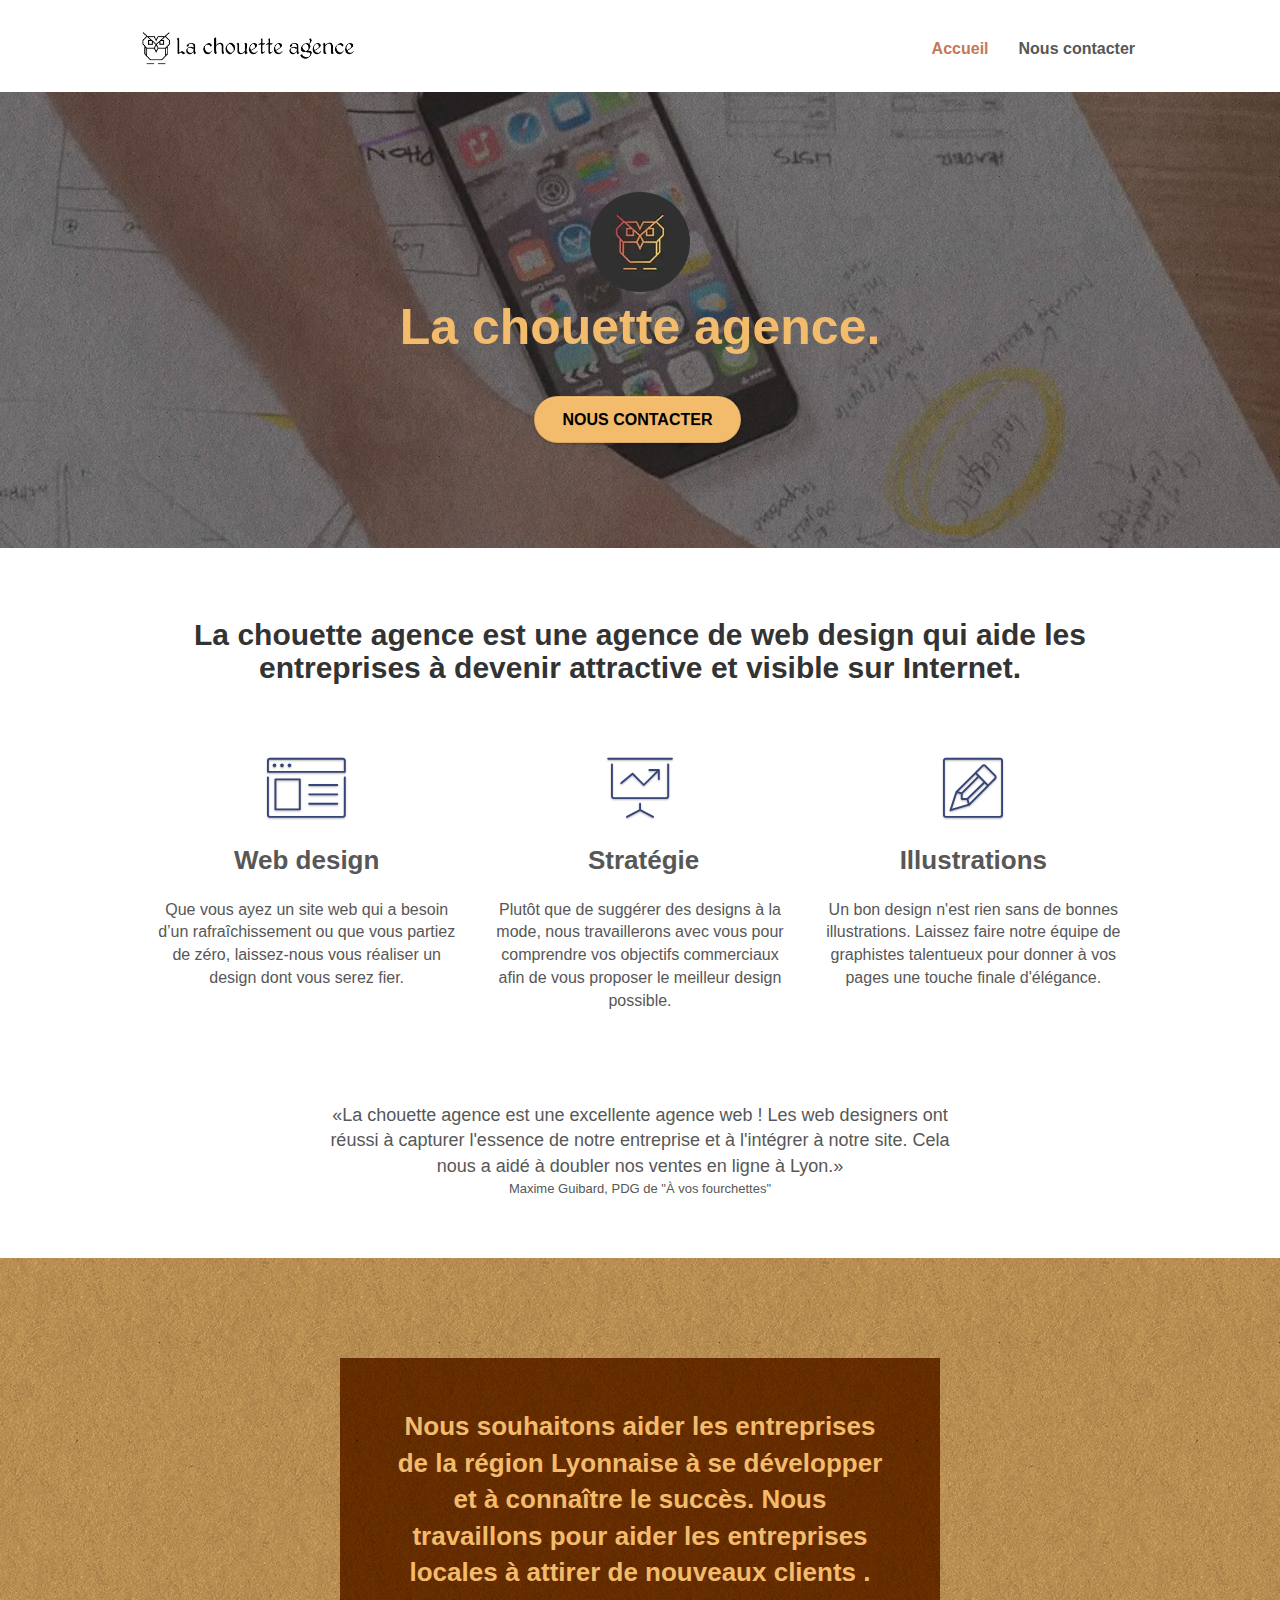
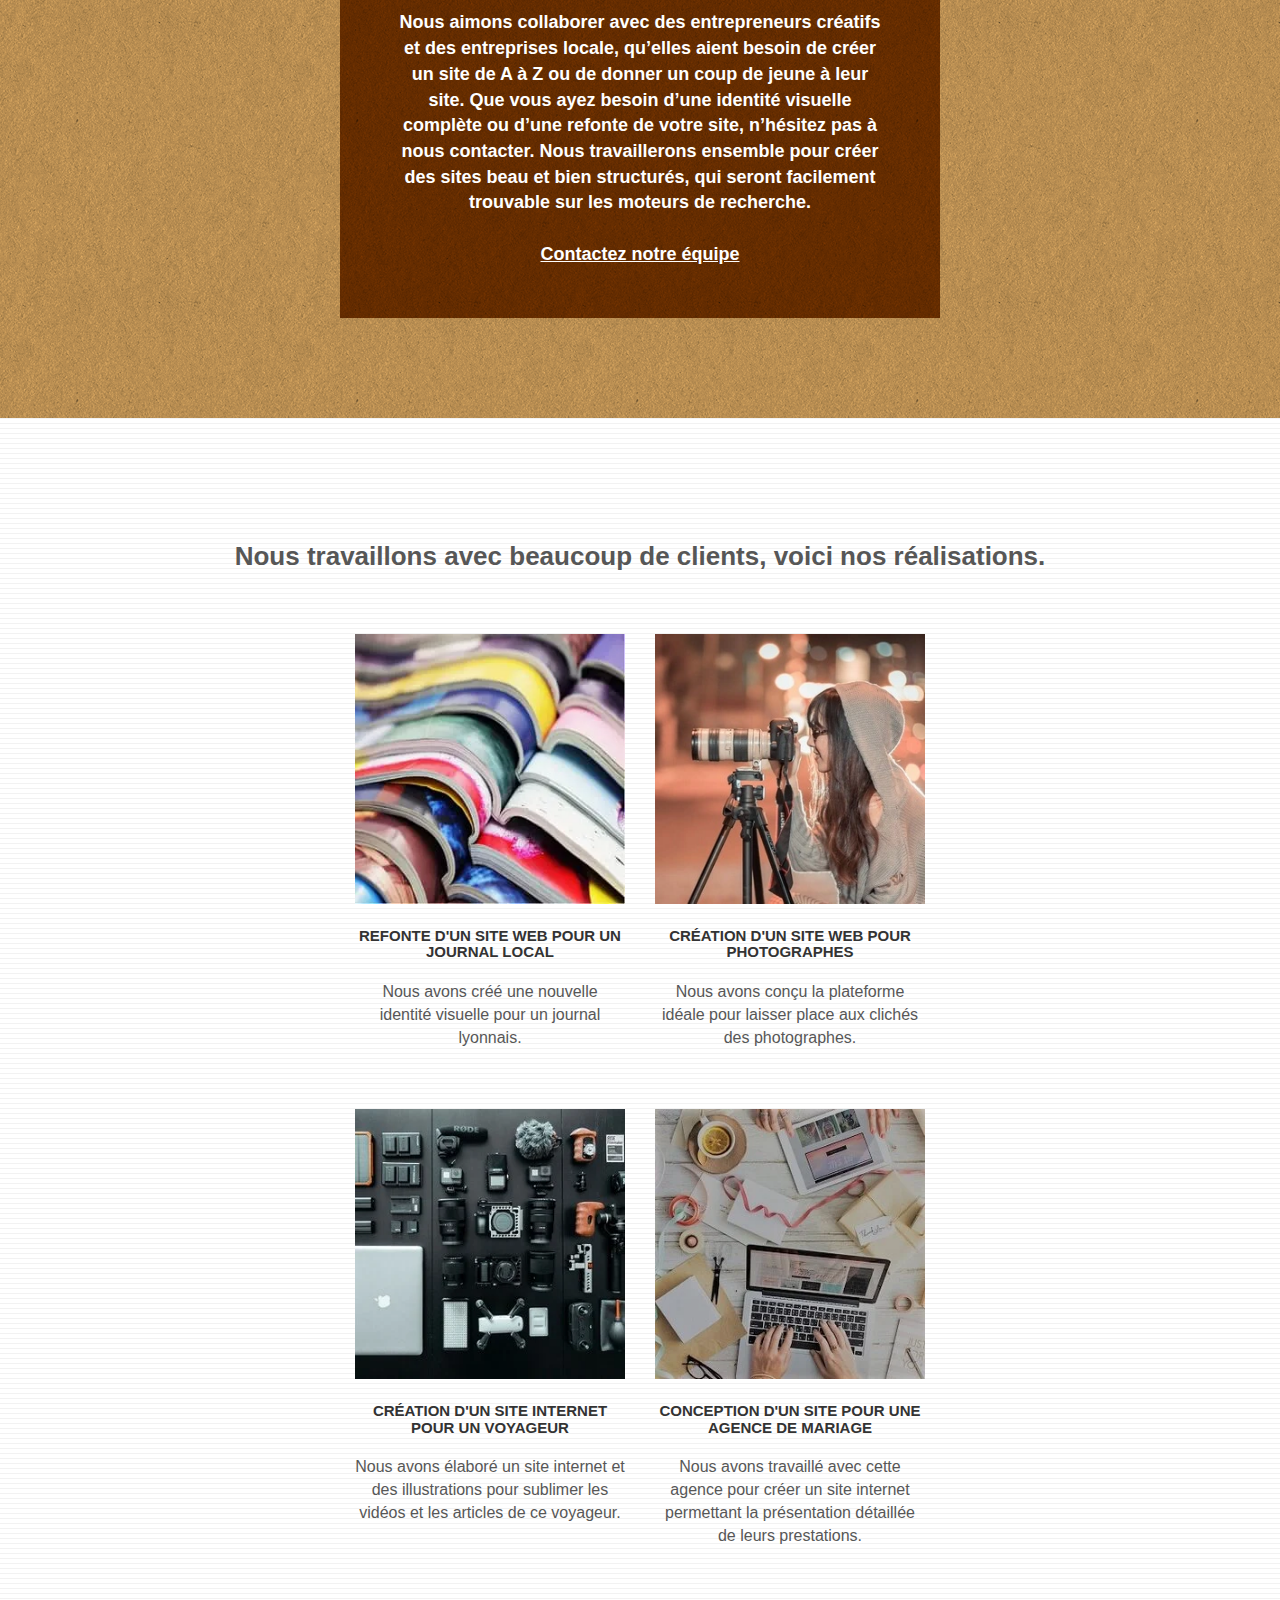
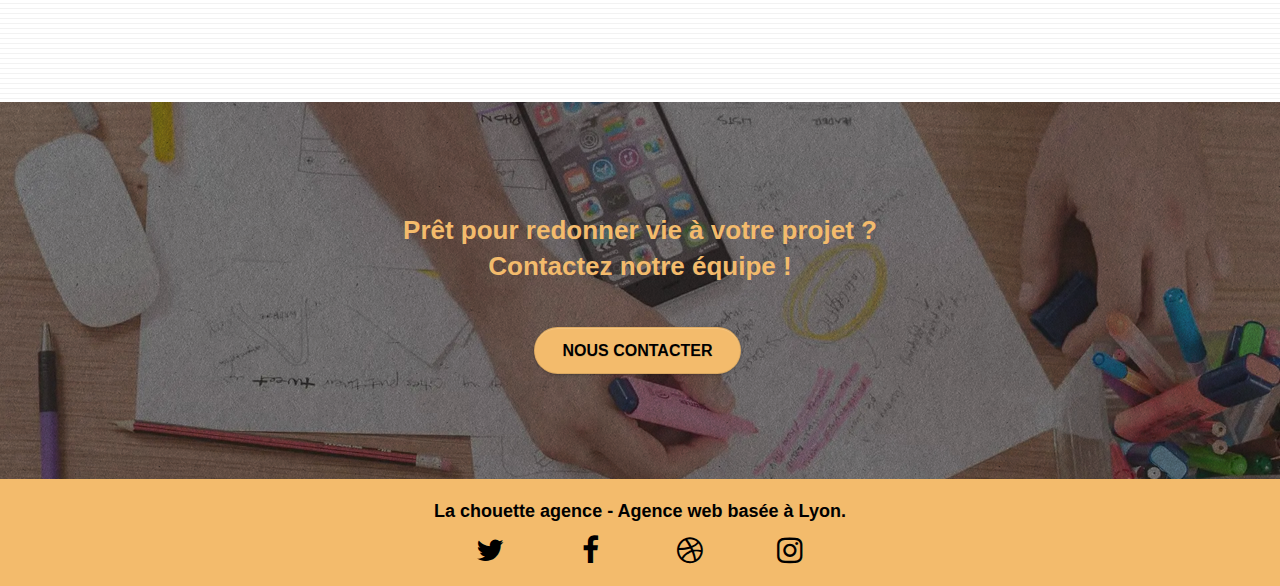
==== commit 822421ac: "Conversion des images en webp" ====
--- a/index.html
+++ b/index.html
@@ -2,7 +2,6 @@
 <html lang="fr">
 <head>
     <meta charset="utf-8">
-    <meta name="keywords" content="seo, google, site web, site internet, agence design paris, agence design, agence design,agence design,agence design,agence design,agence design,agence design,agence design,agence design">
     <meta name="description" content="La chouette agence est une agence de web design basée à Lyon qui aide les entreprises à augmenter leur attractivité et leur visibilité sur internet">
     <meta name="viewport" content="width=device-width, initial-scale=1.0, viewport-fit=cover">
 	<meta name="robots" content="index, follow">
@@ -35,7 +34,7 @@
 
 				<nav class="navbar row">
 					<div class="navbar-header">
-						<a class="navbar-brand" href="index.html"><img src="img/la-chouette-agence.png" alt="logo et nom de l'entreprise" height="40" /></a>
+						<a class="navbar-brand" href="index.html"><img src="img/la-chouette-agence.webp" alt="logo et nom de l'entreprise" height="40" /></a>
 						<button id="nav-toggle" type="button" class="ui-navbar-toggle navbar-toggle" data-toggle="collapse" data-target=".navbar-1">
 							<span class="sr-only">Toggle navigation</span><span class="icon-bar"></span><span class="icon-bar"></span><span class="icon-bar"></span>
 						</button>
@@ -61,7 +60,7 @@
 				<div class="container bloc-lg">
 					<div class="row tight-width-whitespace">
 						<div class="col-sm-12">
-							<img src="img/logo.png" class="center-block image-resize-mode" width="100" alt="Logo de la chouette agence" />
+							<img src="img/logo.webp" class="center-block image-resize-mode" width="100" alt="Logo de la chouette agence" />
 							<p class="text-center hero-bloc-text tc-white ">
 								La chouette agence.
 							</p>
@@ -153,7 +152,7 @@
 					</div>
 					<div class="row tight-width-whitespace portfolio-row">
 						<article class="col-sm-6">
-							<a href="#" data-lightbox="img/journaux.jpg" data-gallery-id="gallery-1" data-caption="Refonte d'un site web pour un journal local" data-frame="snapshot-lb"><img src="img/journaux.jpg" alt="Magazines empilés" title="Cliquez pour lancer le diaporama" class="img-responsive portfolio-thumb" /></a>
+							<a href="#" data-lightbox="img/journaux.webp" data-gallery-id="gallery-1" data-caption="Refonte d'un site web pour un journal local" data-frame="snapshot-lb"><img src="img/journaux.webp" alt="Magazines empilés" title="Cliquez pour lancer le diaporama" class="img-responsive portfolio-thumb" /></a>
 							<h3 class="mg-md text-center">
 								Refonte d'un site web pour un journal local
 							</h3>
@@ -162,7 +161,7 @@
 							</p>
 						</article>
 						<article class="col-sm-6">
-							<a href="#" data-lightbox="img/photographie.jpg" data-gallery-id="gallery-1" data-caption="Création d'un site web pour photographes" data-frame="snapshot-lb"><img src="img/photographie.jpg" class="img-responsive portfolio-thumb" alt="Femme photographe de profil prenant une photo avec un appareil sur trépied" title="Cliquez pour lancer le diaporama" /></a>
+							<a href="#" data-lightbox="img/photographie.webp" data-gallery-id="gallery-1" data-caption="Création d'un site web pour photographes" data-frame="snapshot-lb"><img src="img/photographie.webp" class="img-responsive portfolio-thumb" alt="Femme photographe de profil prenant une photo avec un appareil sur trépied" title="Cliquez pour lancer le diaporama" /></a>
 							<h3 class="mg-md text-center">
 								Création d'un site web pour photographes
 							</h3>
@@ -173,7 +172,7 @@
 					</div>
 					<div class="row tight-width-whitespace portfolio-row">
 						<article class="col-sm-6">
-							<a href="#" data-lightbox="img/voyages.jpg" data-gallery-id="gallery-1" data-caption="Création d'un site internet pour un voyageur" data-frame="snapshot-lb"><img src="img/voyages.jpg" class="img-responsive portfolio-thumb" alt="Matériels vidéo disposer sur une table" title="Cliquez pour lancer le diaporama"/></a>
+							<a href="#" data-lightbox="img/voyages.webp" data-gallery-id="gallery-1" data-caption="Création d'un site internet pour un voyageur" data-frame="snapshot-lb"><img src="img/voyages.webp" class="img-responsive portfolio-thumb" alt="Matériels vidéo disposer sur une table" title="Cliquez pour lancer le diaporama"/></a>
 							<h3 class="mg-md text-center">
 								Création d'un site internet pour un voyageur
 							</h3>
@@ -182,7 +181,7 @@
 							</p>
 						</article>
 						<article class="col-sm-6">
-							<a href="#" data-lightbox="img/mariages.jpg" data-gallery-id="gallery-1" data-caption="Conception d'un site pour une agence de mariage" data-frame="snapshot-lb"><img src="img/mariages.jpg" class="img-responsive portfolio-thumb" alt="Deux personnes assises à une table et travaillant sur ordinateur et tablette" title="Cliquez pour lancer le diaporama" /></a>
+							<a href="#" data-lightbox="img/mariages.webp" data-gallery-id="gallery-1" data-caption="Conception d'un site pour une agence de mariage" data-frame="snapshot-lb"><img src="img/mariages.webp" class="img-responsive portfolio-thumb" alt="Deux personnes assises à une table et travaillant sur ordinateur et tablette" title="Cliquez pour lancer le diaporama" /></a>
 							<h3 class="mg-md text-center">
 								Conception d'un site pour une agence de mariage
 							</h3>
--- a/minify-style.css
+++ b/minify-style.css
@@ -1 +1 @@
-*{box-sizing:border-box}.page-container{margin:auto}body{margin:0;padding:0;background:#FFF;overflow-x:hidden;-webkit-font-smoothing:antialiased;-moz-osx-font-smoothing:grayscale}a,button{transition:all .3s ease-in-out}a:hover{text-decoration:none;cursor:pointer}#page-loading-blocs-notifaction{position:fixed;top:0;bottom:0;width:100%;z-index:100000}.bloc{clear:both;background:50% 50% no-repeat;padding:0 50px;-webkit-background-size:cover;-moz-background-size:cover;-o-background-size:cover;background-size:cover;position:relative}.bloc .container{padding-left:0;padding-right:0}.bloc-lg{padding:100px 50px}.bloc-md{padding:50px}.bloc-sm{padding:20px 50px}.bg-center,.bg-l-edge,.bg-r-edge,.bg-t-edge,.bg-b-edge,.bg-tl-edge,.bg-bl-edge,.bg-tr-edge,.bg-br-edge,.bg-repeat{-webkit-background-size:auto!important;-moz-background-size:auto!important;-o-background-size:auto!important;background-size:auto!important}.bg-repeat{background:repeat}.bg-t-edge{background:top no-repeat}.bloc-bg-texture::before{content:"";background-size:2px 2px;position:absolute;top:0;bottom:0;left:0;right:0}.texture-paper::before{background:url(img/texture-paper.png);background-size:280px 280px}.b-parallax{background-attachment:fixed}.d-bloc{color:rgba(255,255,255,.7)}.d-bloc button:hover{color:rgba(255,255,255,.9)}.d-bloc .icon-round,.d-bloc .icon-square,.d-bloc .icon-rounded,.d-bloc .icon-semi-rounded-a,.d-bloc .icon-semi-rounded-b{border-color:rgba(255,255,255,.9)}.d-bloc .divider-h span{border-color:rgba(255,255,255,.2)}.d-bloc .a-btn,.d-bloc .navbar a,.d-bloc .navbar-brand,.d-bloc a .icon-sm,.d-bloc a .icon-md,.d-bloc a .icon-lg,.d-bloc a .icon-xl,.d-bloc h1 a,.d-bloc h2 a,.d-bloc h3 a,.d-bloc h4 a,.d-bloc h5 a,.d-bloc h6 a,.d-bloc p a{color:rgba(255,255,255,.6)}.d-bloc .a-btn:hover,.d-bloc .navbar a:hover,.d-bloc .navbar-brand:hover,.d-bloc a:hover .icon-sm,.d-bloc a:hover .icon-md,.d-bloc a:hover .icon-lg,.d-bloc a:hover .icon-xl,.d-bloc h1 a:hover,.d-bloc h2 a:hover,.d-bloc h3 a:hover,.d-bloc h4 a:hover,.d-bloc h5 a:hover,.d-bloc h6 a:hover,.d-bloc p a:hover{color:rgba(255,255,255,1)}.d-bloc .navbar-toggle .icon-bar{background:rgba(255,255,255,1)}.d-bloc .btn-wire,.d-bloc .btn-wire:hover{color:rgba(255,255,255,1);border-color:rgba(255,255,255,1)}.d-bloc .panel{color:rgba(0,0,0,.5)}.d-bloc .panel button:hover{color:rgba(0,0,0,.7)}.d-bloc .panel icon{border-color:rgba(0,0,0,.7)}.d-bloc .panel .divider-h span{border-color:rgba(0,0,0,.1)}.d-bloc .panel .a-btn{color:rgba(0,0,0,.6)}.d-bloc .panel .a-btn:hover{color:rgba(0,0,0,1)}.d-bloc .panel .btn-wire,.d-bloc .panel .btn-wire:hover{color:rgba(0,0,0,.7);border-color:rgba(0,0,0,.3)}.d-bloc .panel,.l-bloc{color:rgba(0,0,0,.5)}.d-bloc .panel button:hover,.l-bloc button:hover{color:rgba(0,0,0,.7)}.l-bloc .icon-round,.l-bloc .icon-square,.l-bloc .icon-rounded,.l-bloc .icon-semi-rounded-a,.l-bloc .icon-semi-rounded-b{border-color:rgba(0,0,0,.7)}.d-bloc .panel .divider-h span,.l-bloc .divider-h span{border-color:rgba(0,0,0,.1)}.d-bloc .panel .a-btn,.l-bloc .a-btn,.l-bloc .navbar a,.l-bloc .navbar-brand,.l-bloc a .icon-sm,.l-bloc a .icon-md,.l-bloc a .icon-lg,.l-bloc a .icon-xl,.l-bloc h1 a,.l-bloc h2 a,.l-bloc h3 a,.l-bloc h4 a,.l-bloc h5 a,.l-bloc h6 a,.l-bloc p a{color:rgba(0,0,0,.6)}.d-bloc .panel .a-btn:hover,.l-bloc .a-btn:hover,.l-bloc .navbar a:hover,.l-bloc .navbar-brand:hover,.l-bloc a:hover .icon-sm,.l-bloc a:hover .icon-md,.l-bloc a:hover .icon-lg,.l-bloc a:hover .icon-xl,.l-bloc h1 a:hover,.l-bloc h2 a:hover,.l-bloc h3 a:hover,.l-bloc h4 a:hover,.l-bloc h5 a:hover,.l-bloc h6 a:hover,.l-bloc p a:hover{color:rgba(0,0,0,1)}.l-bloc .navbar-toggle .icon-bar{color:rgba(0,0,0,.6)}.d-bloc .panel .btn-wire,.d-bloc .panel .btn-wire:hover,.l-bloc .btn-wire,.l-bloc .btn-wire:hover{color:rgba(0,0,0,.7);border-color:rgba(0,0,0,.3)}.voffset{margin-top:30px}.voffset-lg{margin-top:80px}.row-no-gutters{margin-right:0;margin-left:0}.row.row-no-gutters>[class^="col-"],.row.row-no-gutters>[class*=" col-"]{padding-right:0;padding-left:0}#bloc-1-hero h1{font-size:32px}.navbar{margin-bottom:0;z-index:1}.navbar-brand{height:auto;padding:3px 15px;font-size:25px;font-weight:400;font-weight:600;line-height:44px}.navbar-brand img{max-height:200px;margin:0 5px 0 0;display:inline}.navbar-brand img[src$=svg]{min-width:100px}.nav-center .navbar-brand img{margin:0}.navbar .nav{padding-top:2px;margin-right:-16px;float:right;z-index:1}.nav>li{float:left;margin-top:4px;font-size:16px}.navbar-nav .open .dropdown-menu>li>a{text-align:inherit}.nav>li a:hover,.nav>li a:focus{background:transparent}.navbar-toggle{margin:10px 10px 0 0;border:0}.navbar-toggle:hover{background:transparent!important}.navbar-toggle .icon-bar{background-color:rgba(0,0,0,.5);width:26px}.nav-invert .navbar .nav{float:left}.nav-invert .navbar-header,.nav-invert .navbar-brand{float:right;position:relative;z-index:2}@media (min-width:768px){.site-navigation{position:absolute;top:50%;right:20px;transform:translate(0,-50%);-webkit-transform:translateY(-50%)}.nav>li .dropdown-menu a,.nav>li .dropdown-menu a:hover{color:#484848}.nav-invert .site-navigation{left:0;right:0}.nav-center{text-align:center}.nav-center .navbar-header{width:100%}.nav-center .navbar-header,.nav-center .navbar-brand,.nav-center .nav>li{float:none;display:inline-block}.nav-center .site-navigation{position:relative;width:100%;right:0;margin-right:0;margin-top:20px}.nav-center.mini-nav .navbar-toggle{float:none;margin:10px auto 0}}.nav>li>.dropdown a{background:none!important;display:block;padding:14px 15px}nav .caret{margin:0 5px}.dropdown-menu .dropdown-menu{top:-8px;left:100%}.dropdown-menu .dropmenu-flow-right{top:100%;left:0;margin-left:-1px;border-top-left-radius:0;border-top-right-radius:0}.dropdown-menu .dropdown span{border:4px solid #000;border-top-color:transparent;border-right-color:transparent;border-bottom-color:transparent;margin:6px -5px 0 0!important;float:right}.mg-md{margin-top:10px;margin-bottom:20px}.mg-lg{margin-top:10px;margin-bottom:40px}.btn{margin:0 5px 5px 0}.btn.pull-right{margin:0 0 5px 5px}.btn-d,.btn-d:hover,.btn-d:focus{color:#FFF;background:rgba(0,0,0,.3)}.btn-rd{border-radius:40px}.btn-clean{border:1px solid rgba(0,0,0,.08);border-bottom-color:rgba(0,0,0,.1);text-shadow:0 1px 0 rgba(0,0,1,.1);box-shadow:0 1px 3px rgba(0,0,1,.25),inset 0 1px 0 0 rgba(255,255,255,.15)}.icon-md{font-size:30px!important}.icon-lg{font-size:60px!important}.sm-shadow{text-shadow:0 1px 2px rgba(0,0,0,.3)}.panel-sq,.panel-sq .panel-heading,.panel-sq .panel-footer{border-radius:0}.panel-rd{border-radius:30px}.panel-rd .panel-heading{border-radius:29px 29px 0 0}.panel-rd .panel-footer{border-radius:0 0 29px 29px}.form-control{border-color:rgba(0,0,0,.1);box-shadow:none}.scrollToTop{width:40px;height:40px;position:fixed;bottom:20px;right:20px;opacity:0;z-index:500;transition:all .3s ease-in-out}.scrollToTop span{margin-top:6px}.showScrollTop{font-size:14px;opacity:1}a[data-lightbox]{position:relative;display:block;text-align:center}a[data-lightbox]:hover::before{content:"+";font-family:"HelveticaNeue-Light","Helvetica Neue Light","Helvetica Neue",Helvetica,Arial;font-size:32px;width:50px;height:50px;margin-left:-25px;border-radius:50%;background:rgba(0,0,0,.6);color:#FFF;font-weight:100;z-index:1;position:absolute;top:50%;transform:translateY(-50%);-webkit-transform:translateY(-50%)}a[data-lightbox]:hover img{opacity:.6;-webkit-animation-fill-mode:none;animation-fill-mode:none}#lightbox-modal{display:flex;align-items:center}#lightbox-modal .modal-dialog{width:90%;max-width:900px;margin:0 auto 0}#lightbox-modal .modal-dialog img{max-height:90vh;margin:0 auto}.lightbox-caption{padding:20px;color:#FFF;background:rgba(0,0,0,.5);position:absolute;left:15px;right:15px;bottom:5px}.close-lightbox{color:#FFF;font-size:30px;position:absolute;top:20px;right:20px;z-index:20;background:rgba(0,0,0,.5);border:none;line-height:30px;padding:0 9px 5px;opacity:.3}.close-lightbox:hover,.next-lightbox:hover,.prev-lightbox:hover{opacity:1;color:#FFF}.next-lightbox,.prev-lightbox{font-size:20px;color:rgba(255,255,255,.9);background:rgba(0,0,0,.5);transition:all .2s ease-in-out;position:absolute;top:45%;z-index:1;opacity:.4}.next-lightbox{padding:6px 8px 1px 13px;right:25px}.prev-lightbox{padding:6px 13px 1px 10px;left:25px}.snapshot-lb .modal-body{padding-bottom:45px}.snapshot-lb .lightbox-caption{padding:0;color:rgba(0,0,0,.5);background:none}h1,h2,h3,h4,h5,h6,p,label,.btn,a{font-family:"helvetica",sans-serif;font-weight:600;color:#575757!important}.container{max-width:1000px}.hero-bloc-text{font-size:50px}.hero-bloc-text-sub{font-size:36px}.statement-bloc-text{line-height:26px;font-style:italic;font-size:20px;text-align:center;font-weight:lighter;max-width:520px;margin:auto auto auto auto}p{font-size:18px}.tight-width-whitespace{max-width:600px;margin:auto auto auto auto}.h1{font-size:20px;font-family:"Open Sans",sans-serif}.text-center{text-align:center}.cta-hero{margin-top:22px;color:#FFFFFF!important;text-transform:uppercase;padding:12px 28px 12px 28px;font-size:16px;font-weight:700}.social{max-width:400px;margin:auto auto auto auto}h2{font-size:26px;line-height:1.4em}h3{font-size:15px;text-transform:uppercase;font-weight:700;color:#333333!important}.med-width-whitespace{max-width:1000px;margin:auto auto auto auto;box-shadow:0 0 0 #000}h1{color:#333333!important}h4{color:#333333!important}.icons{margin-bottom:14px;margin-top:24px}.white{color:#FFFFFF!important}.portfolio-thumb{margin-bottom:24px}.portfolio-row{margin-bottom:44px;margin-top:50px}.avatar{box-shadow:0 4px 9px rgba(0,0,0,.3)}.black-background{background-color:#853B00;padding:40px 40px 40px 40px}.bold-link{font-weight:900;text-decoration:underline!important}.bgc-white{background-color:#FFF}.bgc-dark-slate-blue{background-color:#364577}.bgc-atomic-tangerine{background-color:#F3BB6C}.tc-white{color:#F3BB6C!important}.btn-atomic-tangerine{background:#F3BB6C;color:#000!important}.btn-atomic-tangerine:hover{background:#c27956!important;color:#FFFFFF!important}.ltc-white{color:#FFFFFF!important}.ltc-white:hover{color:#cccccc!important}.ltc-atomic-tangerine{color:#F3976C!important}.ltc-atomic-tangerine:hover{color:#c27956!important}.icon-dark-slate-blue{color:#364577!important;border-color:#364577!important}.bg-dots-bg{background-image:url(img/dots-bg.png)}.bg-lines-h2-bg{background-image:url(img/lines-h2-bg.png)}.bg-banniere{background-image:url(img/la-chouette-agence-banniere.jpg);background-size:cover!important}.bg-presentation{background-image:url(img/image-de-presentation.jpg)}.modif-container{max-width:1400px;margin:auto}.modif-quote{font-size:18px}.modif-quote_autor{font-size:13px;font-weight:500}.modif-h1{font-size:30px;margin-bottom:50px}.modif-relative{position:relative}.modif-margin-footer{margin:auto}.modif-text-black{color:#000!important}.modif-contact-content{width:100%;display:flex;justify-content:space-evenly;align-items:center}.modif-contact-content .col-sm-6 p{line-height:50px;text-align:center}.modif-form{margin-top:20px}.modif-form label{display:block}.modif-form input,.modif-form textarea{width:100%;margin-top:7px;padding:6px;font-family:"Helvetica",sans-serif;font-size:17px;border-radius:5px}.modif-form input{color:#FFF}#form_1{padding:20px}#form_1 button{display:block;margin-left:auto;margin-right:auto}input:focus:invalid{background-color:red}input:valid{background-color:#2EF444}article p{font-size:16px;font-weight:500}.fa{color:#000!important}.social a:hover .fa{color:#FFF!important}.modif-selected__page a{color:#C27956!important}.site-navigation a:hover{color:#F3BB6C!important}@media (max-width:1400px){.modif-contact-content{flex-direction:column}.modif-contact-content .col-sm-6 p{margin-top:150px}}@media (max-width:1024px){.bloc{padding-left:20px;padding-right:20px}.bloc.full-width-bloc,.bloc-tile-2.full-width-bloc .container,.bloc-tile-3.full-width-bloc .container,.bloc-tile-4.full-width-bloc .container{padding-left:0;padding-right:0}}@media (max-width:992px) and (min-width:768px){.navbar .nav{max-width:80%}.nav-center.navbar .nav{max-width:100%}}@media only screen and (min-device-width:768px) and (max-device-width:1024px) and (orientation:landscape){.b-parallax{background-attachment:scroll}}@media only screen and (min-device-width:1024px) and (max-device-width:1366px) and (-webkit-min-device-pixel-ratio:1.5){.b-parallax{background-attachment:scroll}}@media (max-width:991px){.container{width:100%}.b-parallax{background-attachment:scroll}.page-container,#hero-bloc{overflow-x:hidden;position:relative}.bloc{padding-left:constant(safe-area-inset-left);padding-right:constant(safe-area-inset-right)}.bloc-group,.bloc-group .bloc{display:block;width:100%}.bloc-fill-screen .fill-bloc-top-edge,.bloc-fill-screen .fill-bloc-bottom-edge{padding:0 20px;padding-left:constant(safe-area-inset-left);padding-right:constant(safe-area-inset-right)}}@media (max-width:767px){.page-container{overflow-x:hidden;position:relative}h1,h2,h3,h4,h5,h6,p,#disqus_thread{padding-left:10px!important;padding-right:10px!important}.b-parallax{background-attachment:scroll}.navbar .nav{padding-top:0;border-top:1px solid rgba(0,0,0,.2);float:none!important}.navbar.row{margin-left:0;margin-right:0}.site-navigation{position:inherit;transform:none;-webkit-transform:none;-ms-transform:none}.nav>li{margin-top:0;border-bottom:1px solid rgba(0,0,0,.1);background:rgba(0,0,0,.05);text-align:left;padding-left:15px;width:100%}.nav>li:hover{background:rgba(0,0,0,.08)}.dropdown .dropdown a .caret{float:none;margin:5px 0 0 10px!important;border:4px solid #000;border-bottom-color:transparent;border-right-color:transparent;border-left-color:transparent}#hero-bloc .navbar .nav{background:rgba(0,0,0,.8)}#hero-bloc .navbar .nav a{color:rgba(255,255,255,.6)}.hero{padding:50px 0}.hero-bloc-text{font-size:40px}p{font-size:15px}.hero-nav{left:-1px;right:-1px}.navbar-collapse{padding:0;overflow-x:hidden;-webkit-box-shadow:none;box-shadow:none}.navbar-brand img{max-height:40px;width:auto}.nav-invert .navbar-header{float:none;width:100%}.nav-invert .navbar-toggle{float:left;margin-left:10px}.bloc{padding-left:0;padding-right:0}.bloc-xxl,.bloc-xl,.bloc-lg{padding:40px 0}.bloc-sm,.bloc-md{padding-left:0;padding-right:0}.bloc-tile-2 .container,.bloc-tile-3 .container,.bloc-tile-4 .container,.bloc-fill-screen .fill-bloc-top-edge,.bloc-fill-screen .fill-bloc-bottom-edge{padding-left:0;padding-right:0}.a-block{padding:0 10px}.btn-dwn{display:none}.voffset{margin-top:5px}.voffset-md{margin-top:20px}.voffset-lg{margin-top:30px}form{padding:5px}.close-lightbox{display:inline-block}.blocsapp-device-iphone5{background-size:216px 425px;padding-top:60px;width:216px;height:425px}.blocsapp-device-iphone5 img{width:180px;height:320px}.modif-contact-content .col-sm-6 p{margin-top:50px;line-height:30px}.modif-social{display:flex;justify-content:space-evenly}}@media (max-width:400px){.bloc{padding-left:0;padding-right:0}.hero-bloc-text{font-size:28px}}@media (max-width:767px){.bloc-mob-center-text{text-align:center}}+*{box-sizing:border-box}.page-container{margin:auto}body{margin:0;padding:0;background:#FFF;overflow-x:hidden;-webkit-font-smoothing:antialiased;-moz-osx-font-smoothing:grayscale}a,button{transition:all .3s ease-in-out}a:hover{text-decoration:none;cursor:pointer}#page-loading-blocs-notifaction{position:fixed;top:0;bottom:0;width:100%;z-index:100000}.bloc{clear:both;background:50% 50% no-repeat;padding:0 50px;-webkit-background-size:cover;-moz-background-size:cover;-o-background-size:cover;background-size:cover;position:relative}.bloc .container{padding-left:0;padding-right:0}.bloc-lg{padding:100px 50px}.bloc-md{padding:50px}.bloc-sm{padding:20px 50px}.bg-center,.bg-l-edge,.bg-r-edge,.bg-t-edge,.bg-b-edge,.bg-tl-edge,.bg-bl-edge,.bg-tr-edge,.bg-br-edge,.bg-repeat{-webkit-background-size:auto!important;-moz-background-size:auto!important;-o-background-size:auto!important;background-size:auto!important}.bg-repeat{background:repeat}.bg-t-edge{background:top no-repeat}.bloc-bg-texture::before{content:"";background-size:2px 2px;position:absolute;top:0;bottom:0;left:0;right:0}.texture-paper::before{background:url(img/texture-paper.webp);background-size:280px 280px}.b-parallax{background-attachment:fixed}.d-bloc{color:rgba(255,255,255,.7)}.d-bloc button:hover{color:rgba(255,255,255,.9)}.d-bloc .icon-round,.d-bloc .icon-square,.d-bloc .icon-rounded,.d-bloc .icon-semi-rounded-a,.d-bloc .icon-semi-rounded-b{border-color:rgba(255,255,255,.9)}.d-bloc .divider-h span{border-color:rgba(255,255,255,.2)}.d-bloc .a-btn,.d-bloc .navbar a,.d-bloc .navbar-brand,.d-bloc a .icon-sm,.d-bloc a .icon-md,.d-bloc a .icon-lg,.d-bloc a .icon-xl,.d-bloc h1 a,.d-bloc h2 a,.d-bloc h3 a,.d-bloc h4 a,.d-bloc h5 a,.d-bloc h6 a,.d-bloc p a{color:rgba(255,255,255,.6)}.d-bloc .a-btn:hover,.d-bloc .navbar a:hover,.d-bloc .navbar-brand:hover,.d-bloc a:hover .icon-sm,.d-bloc a:hover .icon-md,.d-bloc a:hover .icon-lg,.d-bloc a:hover .icon-xl,.d-bloc h1 a:hover,.d-bloc h2 a:hover,.d-bloc h3 a:hover,.d-bloc h4 a:hover,.d-bloc h5 a:hover,.d-bloc h6 a:hover,.d-bloc p a:hover{color:rgba(255,255,255,1)}.d-bloc .navbar-toggle .icon-bar{background:rgba(255,255,255,1)}.d-bloc .btn-wire,.d-bloc .btn-wire:hover{color:rgba(255,255,255,1);border-color:rgba(255,255,255,1)}.d-bloc .panel{color:rgba(0,0,0,.5)}.d-bloc .panel button:hover{color:rgba(0,0,0,.7)}.d-bloc .panel icon{border-color:rgba(0,0,0,.7)}.d-bloc .panel .divider-h span{border-color:rgba(0,0,0,.1)}.d-bloc .panel .a-btn{color:rgba(0,0,0,.6)}.d-bloc .panel .a-btn:hover{color:rgba(0,0,0,1)}.d-bloc .panel .btn-wire,.d-bloc .panel .btn-wire:hover{color:rgba(0,0,0,.7);border-color:rgba(0,0,0,.3)}.d-bloc .panel,.l-bloc{color:rgba(0,0,0,.5)}.d-bloc .panel button:hover,.l-bloc button:hover{color:rgba(0,0,0,.7)}.l-bloc .icon-round,.l-bloc .icon-square,.l-bloc .icon-rounded,.l-bloc .icon-semi-rounded-a,.l-bloc .icon-semi-rounded-b{border-color:rgba(0,0,0,.7)}.d-bloc .panel .divider-h span,.l-bloc .divider-h span{border-color:rgba(0,0,0,.1)}.d-bloc .panel .a-btn,.l-bloc .a-btn,.l-bloc .navbar a,.l-bloc .navbar-brand,.l-bloc a .icon-sm,.l-bloc a .icon-md,.l-bloc a .icon-lg,.l-bloc a .icon-xl,.l-bloc h1 a,.l-bloc h2 a,.l-bloc h3 a,.l-bloc h4 a,.l-bloc h5 a,.l-bloc h6 a,.l-bloc p a{color:rgba(0,0,0,.6)}.d-bloc .panel .a-btn:hover,.l-bloc .a-btn:hover,.l-bloc .navbar a:hover,.l-bloc .navbar-brand:hover,.l-bloc a:hover .icon-sm,.l-bloc a:hover .icon-md,.l-bloc a:hover .icon-lg,.l-bloc a:hover .icon-xl,.l-bloc h1 a:hover,.l-bloc h2 a:hover,.l-bloc h3 a:hover,.l-bloc h4 a:hover,.l-bloc h5 a:hover,.l-bloc h6 a:hover,.l-bloc p a:hover{color:rgba(0,0,0,1)}.l-bloc .navbar-toggle .icon-bar{color:rgba(0,0,0,.6)}.d-bloc .panel .btn-wire,.d-bloc .panel .btn-wire:hover,.l-bloc .btn-wire,.l-bloc .btn-wire:hover{color:rgba(0,0,0,.7);border-color:rgba(0,0,0,.3)}.voffset{margin-top:30px}.voffset-lg{margin-top:80px}.row-no-gutters{margin-right:0;margin-left:0}.row.row-no-gutters>[class^="col-"],.row.row-no-gutters>[class*=" col-"]{padding-right:0;padding-left:0}#bloc-1-hero h1{font-size:32px}.navbar{margin-bottom:0;z-index:1}.navbar-brand{height:auto;padding:3px 15px;font-size:25px;font-weight:400;font-weight:600;line-height:44px}.navbar-brand img{max-height:200px;margin:0 5px 0 0;display:inline}.navbar-brand img[src$=svg]{min-width:100px}.nav-center .navbar-brand img{margin:0}.navbar .nav{padding-top:2px;margin-right:-16px;float:right;z-index:1}.nav>li{float:left;margin-top:4px;font-size:16px}.navbar-nav .open .dropdown-menu>li>a{text-align:inherit}.nav>li a:hover,.nav>li a:focus{background:transparent}.navbar-toggle{margin:10px 10px 0 0;border:0}.navbar-toggle:hover{background:transparent!important}.navbar-toggle .icon-bar{background-color:rgba(0,0,0,.5);width:26px}.nav-invert .navbar .nav{float:left}.nav-invert .navbar-header,.nav-invert .navbar-brand{float:right;position:relative;z-index:2}@media (min-width:768px){.site-navigation{position:absolute;top:50%;right:20px;transform:translate(0,-50%);-webkit-transform:translateY(-50%)}.nav>li .dropdown-menu a,.nav>li .dropdown-menu a:hover{color:#484848}.nav-invert .site-navigation{left:0;right:0}.nav-center{text-align:center}.nav-center .navbar-header{width:100%}.nav-center .navbar-header,.nav-center .navbar-brand,.nav-center .nav>li{float:none;display:inline-block}.nav-center .site-navigation{position:relative;width:100%;right:0;margin-right:0;margin-top:20px}.nav-center.mini-nav .navbar-toggle{float:none;margin:10px auto 0}}.nav>li>.dropdown a{background:none!important;display:block;padding:14px 15px}nav .caret{margin:0 5px}.dropdown-menu .dropdown-menu{top:-8px;left:100%}.dropdown-menu .dropmenu-flow-right{top:100%;left:0;margin-left:-1px;border-top-left-radius:0;border-top-right-radius:0}.dropdown-menu .dropdown span{border:4px solid #000;border-top-color:transparent;border-right-color:transparent;border-bottom-color:transparent;margin:6px -5px 0 0!important;float:right}.mg-md{margin-top:10px;margin-bottom:20px}.mg-lg{margin-top:10px;margin-bottom:40px}.btn{margin:0 5px 5px 0}.btn.pull-right{margin:0 0 5px 5px}.btn-d,.btn-d:hover,.btn-d:focus{color:#FFF;background:rgba(0,0,0,.3)}.btn-rd{border-radius:40px}.btn-clean{border:1px solid rgba(0,0,0,.08);border-bottom-color:rgba(0,0,0,.1);text-shadow:0 1px 0 rgba(0,0,1,.1);box-shadow:0 1px 3px rgba(0,0,1,.25),inset 0 1px 0 0 rgba(255,255,255,.15)}.icon-md{font-size:30px!important}.icon-lg{font-size:60px!important}.sm-shadow{text-shadow:0 1px 2px rgba(0,0,0,.3)}.panel-sq,.panel-sq .panel-heading,.panel-sq .panel-footer{border-radius:0}.panel-rd{border-radius:30px}.panel-rd .panel-heading{border-radius:29px 29px 0 0}.panel-rd .panel-footer{border-radius:0 0 29px 29px}.form-control{border-color:rgba(0,0,0,.1);box-shadow:none}.scrollToTop{width:40px;height:40px;position:fixed;bottom:20px;right:20px;opacity:0;z-index:500;transition:all .3s ease-in-out}.scrollToTop span{margin-top:6px}.showScrollTop{font-size:14px;opacity:1}a[data-lightbox]{position:relative;display:block;text-align:center}a[data-lightbox]:hover::before{content:"+";font-family:"HelveticaNeue-Light","Helvetica Neue Light","Helvetica Neue",Helvetica,Arial;font-size:32px;width:50px;height:50px;margin-left:-25px;border-radius:50%;background:rgba(0,0,0,.6);color:#FFF;font-weight:100;z-index:1;position:absolute;top:50%;transform:translateY(-50%);-webkit-transform:translateY(-50%)}a[data-lightbox]:hover img{opacity:.6;-webkit-animation-fill-mode:none;animation-fill-mode:none}#lightbox-modal{display:flex;align-items:center}#lightbox-modal .modal-dialog{width:90%;max-width:900px;margin:0 auto 0}#lightbox-modal .modal-dialog img{max-height:90vh;margin:0 auto}.lightbox-caption{padding:20px;color:#FFF;background:rgba(0,0,0,.5);position:absolute;left:15px;right:15px;bottom:5px}.close-lightbox{color:#FFF;font-size:30px;position:absolute;top:20px;right:20px;z-index:20;background:rgba(0,0,0,.5);border:none;line-height:30px;padding:0 9px 5px;opacity:.3}.close-lightbox:hover,.next-lightbox:hover,.prev-lightbox:hover{opacity:1;color:#FFF}.next-lightbox,.prev-lightbox{font-size:20px;color:rgba(255,255,255,.9);background:rgba(0,0,0,.5);transition:all .2s ease-in-out;position:absolute;top:45%;z-index:1;opacity:.4}.next-lightbox{padding:6px 8px 1px 13px;right:25px}.prev-lightbox{padding:6px 13px 1px 10px;left:25px}.snapshot-lb .modal-body{padding-bottom:45px}.snapshot-lb .lightbox-caption{padding:0;color:rgba(0,0,0,.5);background:none}h1,h2,h3,h4,h5,h6,p,label,.btn,a{font-family:"helvetica",sans-serif;font-weight:600;color:#575757!important}.container{max-width:1000px}.hero-bloc-text{font-size:50px}.hero-bloc-text-sub{font-size:36px}.statement-bloc-text{line-height:26px;font-style:italic;font-size:20px;text-align:center;font-weight:lighter;max-width:520px;margin:auto auto auto auto}p{font-size:18px}.tight-width-whitespace{max-width:600px;margin:auto auto auto auto}.h1{font-size:20px;font-family:"Open Sans",sans-serif}.text-center{text-align:center}.cta-hero{margin-top:22px;color:#FFFFFF!important;text-transform:uppercase;padding:12px 28px 12px 28px;font-size:16px;font-weight:700}.social{max-width:400px;margin:auto auto auto auto}h2{font-size:26px;line-height:1.4em}h3{font-size:15px;text-transform:uppercase;font-weight:700;color:#333333!important}.med-width-whitespace{max-width:1000px;margin:auto auto auto auto;box-shadow:0 0 0 #000}h1{color:#333333!important}h4{color:#333333!important}.icons{margin-bottom:14px;margin-top:24px}.white{color:#FFFFFF!important}.portfolio-thumb{margin-bottom:24px}.portfolio-row{margin-bottom:44px;margin-top:50px}.avatar{box-shadow:0 4px 9px rgba(0,0,0,.3)}.black-background{background-color:#853B00;padding:40px 40px 40px 40px}.bold-link{font-weight:900;text-decoration:underline!important}.bgc-white{background-color:#FFF}.bgc-dark-slate-blue{background-color:#364577}.bgc-atomic-tangerine{background-color:#F3BB6C}.tc-white{color:#F3BB6C!important}.btn-atomic-tangerine{background:#F3BB6C;color:#000!important}.btn-atomic-tangerine:hover{background:#c27956!important;color:#FFFFFF!important}.ltc-white{color:#FFFFFF!important}.ltc-white:hover{color:#cccccc!important}.ltc-atomic-tangerine{color:#F3976C!important}.ltc-atomic-tangerine:hover{color:#c27956!important}.icon-dark-slate-blue{color:#364577!important;border-color:#364577!important}.bg-dots-bg{background-image:url(img/dots-bg.png)}.bg-lines-h2-bg{background-image:url(img/lines-h2-bg.png)}.bg-banniere{background-image:url(img/la-chouette-agence-banniere.webp);background-size:cover!important}.bg-presentation{background-image:url(img/image-de-presentation.webp)}.modif-container{max-width:1400px;margin:auto}.modif-quote{font-size:18px}.modif-quote_autor{font-size:13px;font-weight:500}.modif-h1{font-size:30px;margin-bottom:50px}.modif-relative{position:relative}.modif-margin-footer{margin:auto}.modif-text-black{color:#000!important}.modif-contact-content{width:100%;display:flex;justify-content:space-evenly;align-items:center}.modif-contact-content .col-sm-6 p{line-height:50px;text-align:center}.modif-form{margin-top:20px}.modif-form label{display:block}.modif-form input,.modif-form textarea{width:100%;margin-top:7px;padding:6px;font-family:"Helvetica",sans-serif;font-size:17px;border-radius:5px}.modif-form input{color:#FFF}#form_1{padding:20px}#form_1 button{display:block;margin-left:auto;margin-right:auto}input:focus:invalid{background-color:red}input:valid{background-color:#2EF444}article p{font-size:16px;font-weight:500}.fa{color:#000!important}.social a:hover .fa{color:#FFF!important}.modif-selected__page a{color:#C27956!important}.site-navigation a:hover{color:#F3BB6C!important}@media (max-width:1400px){.modif-contact-content{flex-direction:column}.modif-contact-content .col-sm-6 p{margin-top:150px}}@media (max-width:1024px){.bloc{padding-left:20px;padding-right:20px}.bloc.full-width-bloc,.bloc-tile-2.full-width-bloc .container,.bloc-tile-3.full-width-bloc .container,.bloc-tile-4.full-width-bloc .container{padding-left:0;padding-right:0}}@media (max-width:992px) and (min-width:768px){.navbar .nav{max-width:80%}.nav-center.navbar .nav{max-width:100%}}@media only screen and (min-device-width:768px) and (max-device-width:1024px) and (orientation:landscape){.b-parallax{background-attachment:scroll}}@media only screen and (min-device-width:1024px) and (max-device-width:1366px) and (-webkit-min-device-pixel-ratio:1.5){.b-parallax{background-attachment:scroll}}@media (max-width:991px){.container{width:100%}.b-parallax{background-attachment:scroll}.page-container,#hero-bloc{overflow-x:hidden;position:relative}.bloc{padding-left:constant(safe-area-inset-left);padding-right:constant(safe-area-inset-right)}.bloc-group,.bloc-group .bloc{display:block;width:100%}.bloc-fill-screen .fill-bloc-top-edge,.bloc-fill-screen .fill-bloc-bottom-edge{padding:0 20px;padding-left:constant(safe-area-inset-left);padding-right:constant(safe-area-inset-right)}}@media (max-width:767px){.page-container{overflow-x:hidden;position:relative}h1,h2,h3,h4,h5,h6,p,#disqus_thread{padding-left:10px!important;padding-right:10px!important}.b-parallax{background-attachment:scroll}.navbar .nav{padding-top:0;border-top:1px solid rgba(0,0,0,.2);float:none!important}.navbar.row{margin-left:0;margin-right:0}.site-navigation{position:inherit;transform:none;-webkit-transform:none;-ms-transform:none}.nav>li{margin-top:0;border-bottom:1px solid rgba(0,0,0,.1);background:rgba(0,0,0,.05);text-align:left;padding-left:15px;width:100%}.nav>li:hover{background:rgba(0,0,0,.08)}.dropdown .dropdown a .caret{float:none;margin:5px 0 0 10px!important;border:4px solid #000;border-bottom-color:transparent;border-right-color:transparent;border-left-color:transparent}#hero-bloc .navbar .nav{background:rgba(0,0,0,.8)}#hero-bloc .navbar .nav a{color:rgba(255,255,255,.6)}.hero{padding:50px 0}.hero-bloc-text{font-size:40px}p{font-size:15px}.hero-nav{left:-1px;right:-1px}.navbar-collapse{padding:0;overflow-x:hidden;-webkit-box-shadow:none;box-shadow:none}.navbar-brand img{max-height:40px;width:auto}.nav-invert .navbar-header{float:none;width:100%}.nav-invert .navbar-toggle{float:left;margin-left:10px}.bloc{padding-left:0;padding-right:0}.bloc-xxl,.bloc-xl,.bloc-lg{padding:40px 0}.bloc-sm,.bloc-md{padding-left:0;padding-right:0}.bloc-tile-2 .container,.bloc-tile-3 .container,.bloc-tile-4 .container,.bloc-fill-screen .fill-bloc-top-edge,.bloc-fill-screen .fill-bloc-bottom-edge{padding-left:0;padding-right:0}.a-block{padding:0 10px}.btn-dwn{display:none}.voffset{margin-top:5px}.voffset-md{margin-top:20px}.voffset-lg{margin-top:30px}form{padding:5px}.close-lightbox{display:inline-block}.blocsapp-device-iphone5{background-size:216px 425px;padding-top:60px;width:216px;height:425px}.blocsapp-device-iphone5 img{width:180px;height:320px}.modif-contact-content .col-sm-6 p{margin-top:50px;line-height:30px}.modif-social{display:flex;justify-content:space-evenly}}@media (max-width:400px){.bloc{padding-left:0;padding-right:0}.hero-bloc-text{font-size:28px}}@media (max-width:767px){.bloc-mob-center-text{text-align:center}}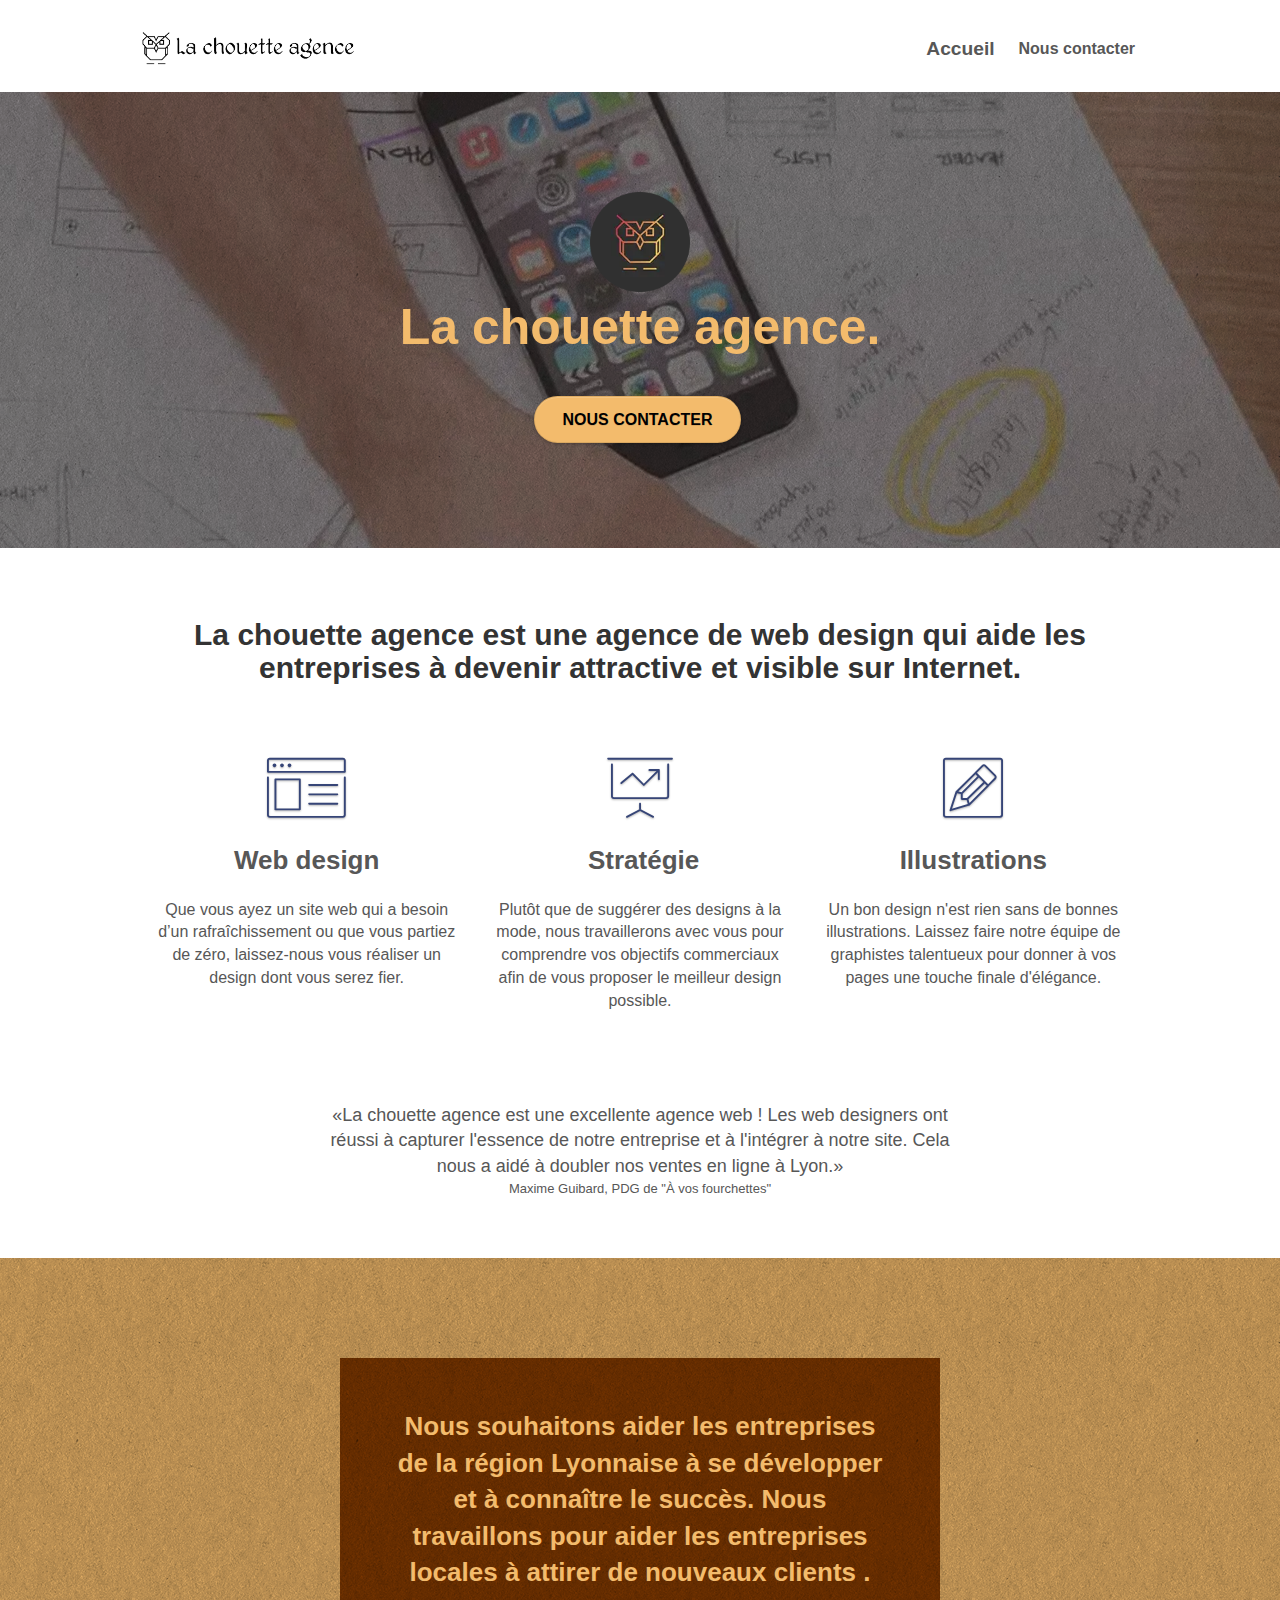
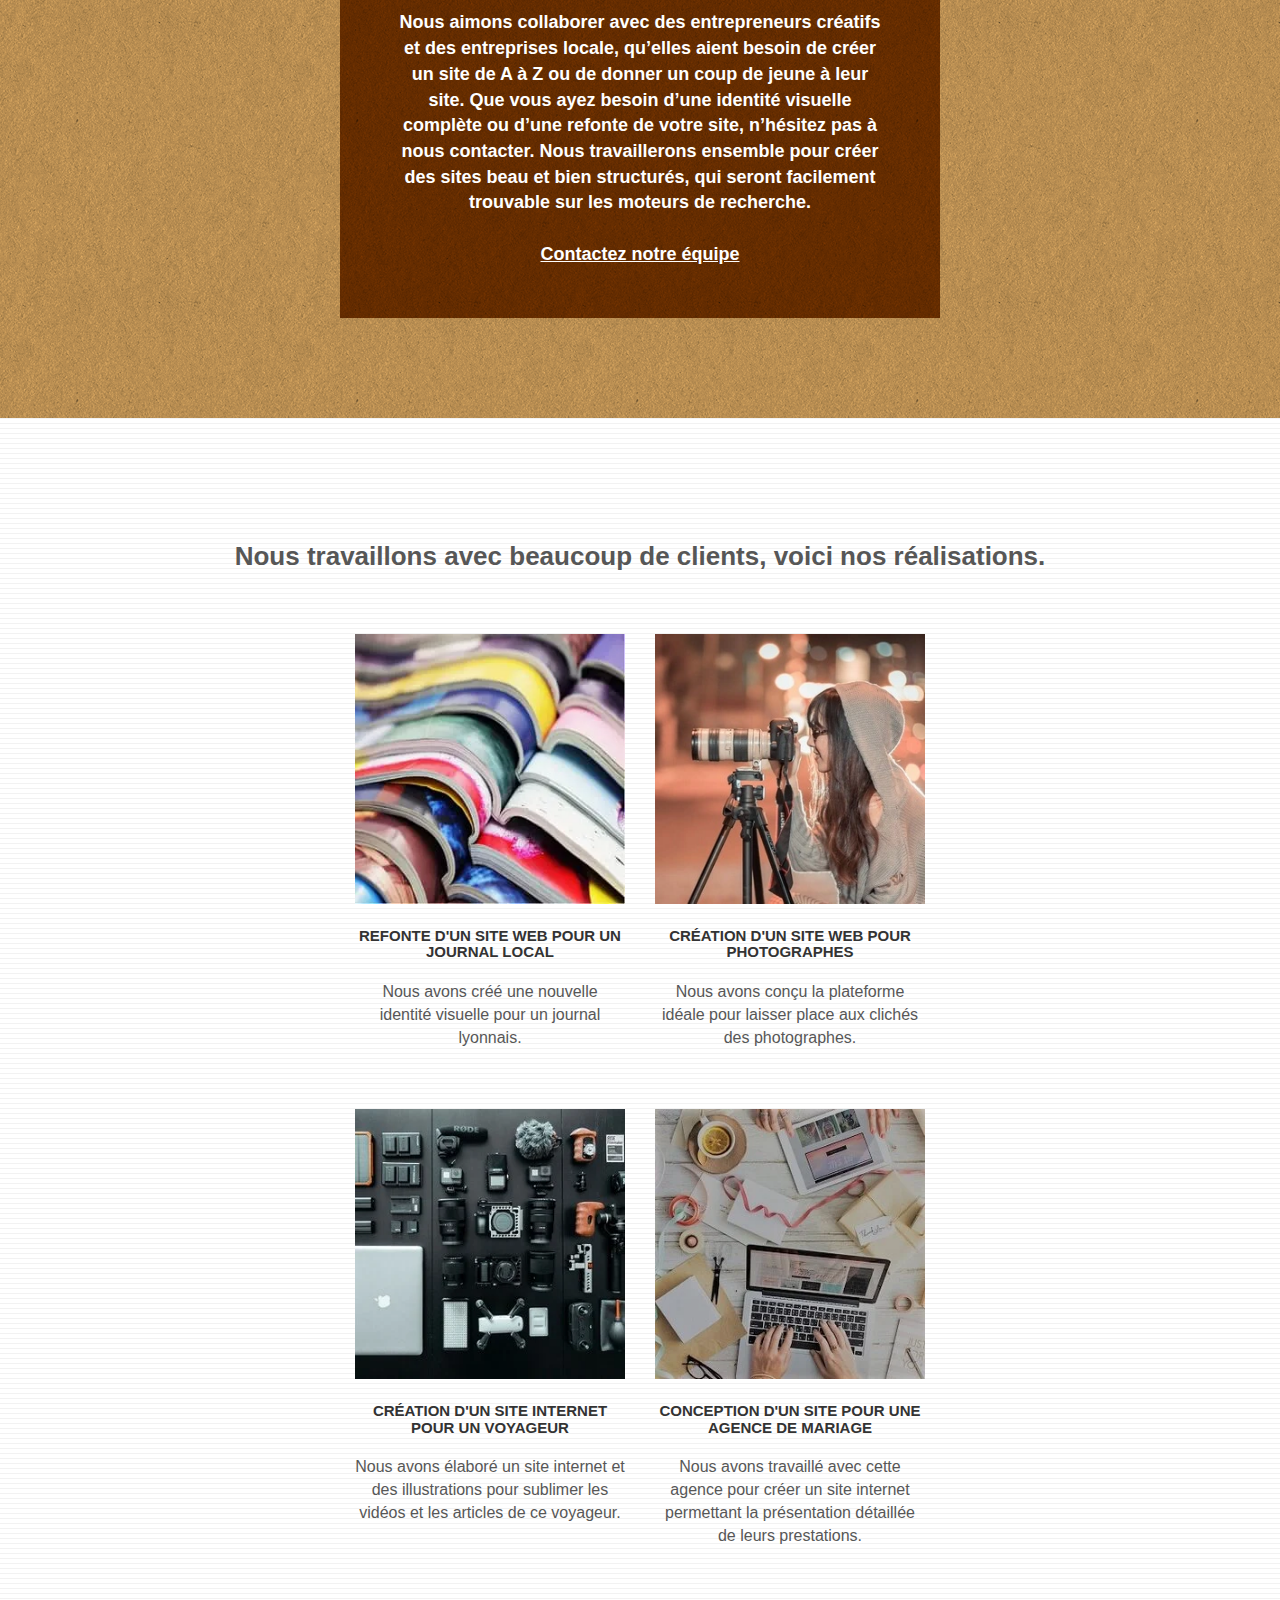
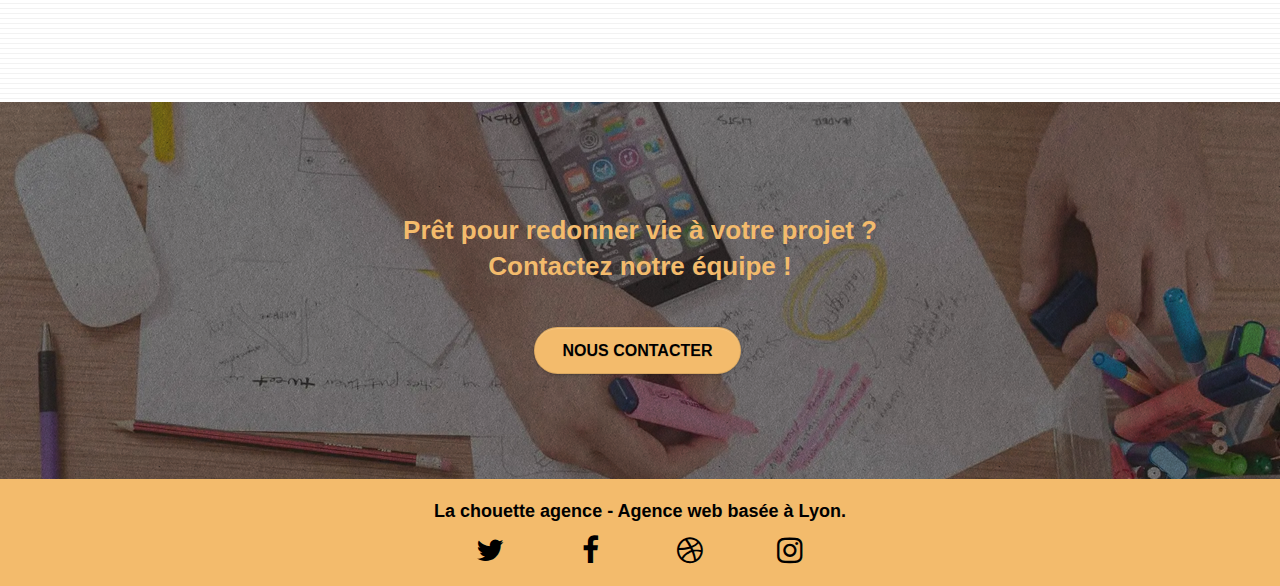
==== commit f656b672: "Ajustement du responsive" ====
--- a/index.html
+++ b/index.html
@@ -128,7 +128,7 @@
 			<!-- bloc-3-what-i-do -->
 			<section class="bloc tc-white bgc-atomic-tangerine bg-presentation d-bloc bloc-bg-texture texture-paper b-parallax" id="bloc-3-what-i-do">
 				<div class="container bloc-lg">
-					<div class="row tight-width-whitespace black-background">
+					<div class="row tight-width-whitespace black-background modif-red_bloc">
 						<div class="col-sm-12">
 							<h2 class="mg-md text-center tc-white">
 								Nous souhaitons aider les entreprises de la région Lyonnaise à se développer et à connaître le succès. Nous travaillons pour aider les entreprises locales à attirer de nouveaux clients .<br>
@@ -152,7 +152,7 @@
 					</div>
 					<div class="row tight-width-whitespace portfolio-row">
 						<article class="col-sm-6">
-							<a href="#" data-lightbox="img/journaux.webp" data-gallery-id="gallery-1" data-caption="Refonte d'un site web pour un journal local" data-frame="snapshot-lb"><img src="img/journaux.webp" alt="Magazines empilés" title="Cliquez pour lancer le diaporama" class="img-responsive portfolio-thumb" /></a>
+							<a href="#" data-lightbox="img/journaux.webp" data-gallery-id="gallery-1" data-caption="Refonte d'un site web pour un journal local" data-frame="snapshot-lb"><img src="img/journaux.webp" alt="Magazines empilés" title="Cliquez pour lancer le diaporama" class="img-responsive portfolio-thumb modif-img_portfolio" /></a>
 							<h3 class="mg-md text-center">
 								Refonte d'un site web pour un journal local
 							</h3>
@@ -161,7 +161,7 @@
 							</p>
 						</article>
 						<article class="col-sm-6">
-							<a href="#" data-lightbox="img/photographie.webp" data-gallery-id="gallery-1" data-caption="Création d'un site web pour photographes" data-frame="snapshot-lb"><img src="img/photographie.webp" class="img-responsive portfolio-thumb" alt="Femme photographe de profil prenant une photo avec un appareil sur trépied" title="Cliquez pour lancer le diaporama" /></a>
+							<a href="#" data-lightbox="img/photographie.webp" data-gallery-id="gallery-1" data-caption="Création d'un site web pour photographes" data-frame="snapshot-lb"><img src="img/photographie.webp" class="img-responsive portfolio-thumb modif-img_portfolio" alt="Femme photographe de profil prenant une photo avec un appareil sur trépied" title="Cliquez pour lancer le diaporama" /></a>
 							<h3 class="mg-md text-center">
 								Création d'un site web pour photographes
 							</h3>
@@ -172,7 +172,7 @@
 					</div>
 					<div class="row tight-width-whitespace portfolio-row">
 						<article class="col-sm-6">
-							<a href="#" data-lightbox="img/voyages.webp" data-gallery-id="gallery-1" data-caption="Création d'un site internet pour un voyageur" data-frame="snapshot-lb"><img src="img/voyages.webp" class="img-responsive portfolio-thumb" alt="Matériels vidéo disposer sur une table" title="Cliquez pour lancer le diaporama"/></a>
+							<a href="#" data-lightbox="img/voyages.webp" data-gallery-id="gallery-1" data-caption="Création d'un site internet pour un voyageur" data-frame="snapshot-lb"><img src="img/voyages.webp" class="img-responsive portfolio-thumb modif-img_portfolio" alt="Matériels vidéo disposer sur une table" title="Cliquez pour lancer le diaporama"/></a>
 							<h3 class="mg-md text-center">
 								Création d'un site internet pour un voyageur
 							</h3>
@@ -181,7 +181,7 @@
 							</p>
 						</article>
 						<article class="col-sm-6">
-							<a href="#" data-lightbox="img/mariages.webp" data-gallery-id="gallery-1" data-caption="Conception d'un site pour une agence de mariage" data-frame="snapshot-lb"><img src="img/mariages.webp" class="img-responsive portfolio-thumb" alt="Deux personnes assises à une table et travaillant sur ordinateur et tablette" title="Cliquez pour lancer le diaporama" /></a>
+							<a href="#" data-lightbox="img/mariages.webp" data-gallery-id="gallery-1" data-caption="Conception d'un site pour une agence de mariage" data-frame="snapshot-lb"><img src="img/mariages.webp" class="img-responsive portfolio-thumb modif-img_portfolio" alt="Deux personnes assises à une table et travaillant sur ordinateur et tablette" title="Cliquez pour lancer le diaporama" /></a>
 							<h3 class="mg-md text-center">
 								Conception d'un site pour une agence de mariage
 							</h3>
--- a/minify-style.css
+++ b/minify-style.css
@@ -1 +1 @@
-*{box-sizing:border-box}.page-container{margin:auto}body{margin:0;padding:0;background:#FFF;overflow-x:hidden;-webkit-font-smoothing:antialiased;-moz-osx-font-smoothing:grayscale}a,button{transition:all .3s ease-in-out}a:hover{text-decoration:none;cursor:pointer}#page-loading-blocs-notifaction{position:fixed;top:0;bottom:0;width:100%;z-index:100000}.bloc{clear:both;background:50% 50% no-repeat;padding:0 50px;-webkit-background-size:cover;-moz-background-size:cover;-o-background-size:cover;background-size:cover;position:relative}.bloc .container{padding-left:0;padding-right:0}.bloc-lg{padding:100px 50px}.bloc-md{padding:50px}.bloc-sm{padding:20px 50px}.bg-center,.bg-l-edge,.bg-r-edge,.bg-t-edge,.bg-b-edge,.bg-tl-edge,.bg-bl-edge,.bg-tr-edge,.bg-br-edge,.bg-repeat{-webkit-background-size:auto!important;-moz-background-size:auto!important;-o-background-size:auto!important;background-size:auto!important}.bg-repeat{background:repeat}.bg-t-edge{background:top no-repeat}.bloc-bg-texture::before{content:"";background-size:2px 2px;position:absolute;top:0;bottom:0;left:0;right:0}.texture-paper::before{background:url(img/texture-paper.webp);background-size:280px 280px}.b-parallax{background-attachment:fixed}.d-bloc{color:rgba(255,255,255,.7)}.d-bloc button:hover{color:rgba(255,255,255,.9)}.d-bloc .icon-round,.d-bloc .icon-square,.d-bloc .icon-rounded,.d-bloc .icon-semi-rounded-a,.d-bloc .icon-semi-rounded-b{border-color:rgba(255,255,255,.9)}.d-bloc .divider-h span{border-color:rgba(255,255,255,.2)}.d-bloc .a-btn,.d-bloc .navbar a,.d-bloc .navbar-brand,.d-bloc a .icon-sm,.d-bloc a .icon-md,.d-bloc a .icon-lg,.d-bloc a .icon-xl,.d-bloc h1 a,.d-bloc h2 a,.d-bloc h3 a,.d-bloc h4 a,.d-bloc h5 a,.d-bloc h6 a,.d-bloc p a{color:rgba(255,255,255,.6)}.d-bloc .a-btn:hover,.d-bloc .navbar a:hover,.d-bloc .navbar-brand:hover,.d-bloc a:hover .icon-sm,.d-bloc a:hover .icon-md,.d-bloc a:hover .icon-lg,.d-bloc a:hover .icon-xl,.d-bloc h1 a:hover,.d-bloc h2 a:hover,.d-bloc h3 a:hover,.d-bloc h4 a:hover,.d-bloc h5 a:hover,.d-bloc h6 a:hover,.d-bloc p a:hover{color:rgba(255,255,255,1)}.d-bloc .navbar-toggle .icon-bar{background:rgba(255,255,255,1)}.d-bloc .btn-wire,.d-bloc .btn-wire:hover{color:rgba(255,255,255,1);border-color:rgba(255,255,255,1)}.d-bloc .panel{color:rgba(0,0,0,.5)}.d-bloc .panel button:hover{color:rgba(0,0,0,.7)}.d-bloc .panel icon{border-color:rgba(0,0,0,.7)}.d-bloc .panel .divider-h span{border-color:rgba(0,0,0,.1)}.d-bloc .panel .a-btn{color:rgba(0,0,0,.6)}.d-bloc .panel .a-btn:hover{color:rgba(0,0,0,1)}.d-bloc .panel .btn-wire,.d-bloc .panel .btn-wire:hover{color:rgba(0,0,0,.7);border-color:rgba(0,0,0,.3)}.d-bloc .panel,.l-bloc{color:rgba(0,0,0,.5)}.d-bloc .panel button:hover,.l-bloc button:hover{color:rgba(0,0,0,.7)}.l-bloc .icon-round,.l-bloc .icon-square,.l-bloc .icon-rounded,.l-bloc .icon-semi-rounded-a,.l-bloc .icon-semi-rounded-b{border-color:rgba(0,0,0,.7)}.d-bloc .panel .divider-h span,.l-bloc .divider-h span{border-color:rgba(0,0,0,.1)}.d-bloc .panel .a-btn,.l-bloc .a-btn,.l-bloc .navbar a,.l-bloc .navbar-brand,.l-bloc a .icon-sm,.l-bloc a .icon-md,.l-bloc a .icon-lg,.l-bloc a .icon-xl,.l-bloc h1 a,.l-bloc h2 a,.l-bloc h3 a,.l-bloc h4 a,.l-bloc h5 a,.l-bloc h6 a,.l-bloc p a{color:rgba(0,0,0,.6)}.d-bloc .panel .a-btn:hover,.l-bloc .a-btn:hover,.l-bloc .navbar a:hover,.l-bloc .navbar-brand:hover,.l-bloc a:hover .icon-sm,.l-bloc a:hover .icon-md,.l-bloc a:hover .icon-lg,.l-bloc a:hover .icon-xl,.l-bloc h1 a:hover,.l-bloc h2 a:hover,.l-bloc h3 a:hover,.l-bloc h4 a:hover,.l-bloc h5 a:hover,.l-bloc h6 a:hover,.l-bloc p a:hover{color:rgba(0,0,0,1)}.l-bloc .navbar-toggle .icon-bar{color:rgba(0,0,0,.6)}.d-bloc .panel .btn-wire,.d-bloc .panel .btn-wire:hover,.l-bloc .btn-wire,.l-bloc .btn-wire:hover{color:rgba(0,0,0,.7);border-color:rgba(0,0,0,.3)}.voffset{margin-top:30px}.voffset-lg{margin-top:80px}.row-no-gutters{margin-right:0;margin-left:0}.row.row-no-gutters>[class^="col-"],.row.row-no-gutters>[class*=" col-"]{padding-right:0;padding-left:0}#bloc-1-hero h1{font-size:32px}.navbar{margin-bottom:0;z-index:1}.navbar-brand{height:auto;padding:3px 15px;font-size:25px;font-weight:400;font-weight:600;line-height:44px}.navbar-brand img{max-height:200px;margin:0 5px 0 0;display:inline}.navbar-brand img[src$=svg]{min-width:100px}.nav-center .navbar-brand img{margin:0}.navbar .nav{padding-top:2px;margin-right:-16px;float:right;z-index:1}.nav>li{float:left;margin-top:4px;font-size:16px}.navbar-nav .open .dropdown-menu>li>a{text-align:inherit}.nav>li a:hover,.nav>li a:focus{background:transparent}.navbar-toggle{margin:10px 10px 0 0;border:0}.navbar-toggle:hover{background:transparent!important}.navbar-toggle .icon-bar{background-color:rgba(0,0,0,.5);width:26px}.nav-invert .navbar .nav{float:left}.nav-invert .navbar-header,.nav-invert .navbar-brand{float:right;position:relative;z-index:2}@media (min-width:768px){.site-navigation{position:absolute;top:50%;right:20px;transform:translate(0,-50%);-webkit-transform:translateY(-50%)}.nav>li .dropdown-menu a,.nav>li .dropdown-menu a:hover{color:#484848}.nav-invert .site-navigation{left:0;right:0}.nav-center{text-align:center}.nav-center .navbar-header{width:100%}.nav-center .navbar-header,.nav-center .navbar-brand,.nav-center .nav>li{float:none;display:inline-block}.nav-center .site-navigation{position:relative;width:100%;right:0;margin-right:0;margin-top:20px}.nav-center.mini-nav .navbar-toggle{float:none;margin:10px auto 0}}.nav>li>.dropdown a{background:none!important;display:block;padding:14px 15px}nav .caret{margin:0 5px}.dropdown-menu .dropdown-menu{top:-8px;left:100%}.dropdown-menu .dropmenu-flow-right{top:100%;left:0;margin-left:-1px;border-top-left-radius:0;border-top-right-radius:0}.dropdown-menu .dropdown span{border:4px solid #000;border-top-color:transparent;border-right-color:transparent;border-bottom-color:transparent;margin:6px -5px 0 0!important;float:right}.mg-md{margin-top:10px;margin-bottom:20px}.mg-lg{margin-top:10px;margin-bottom:40px}.btn{margin:0 5px 5px 0}.btn.pull-right{margin:0 0 5px 5px}.btn-d,.btn-d:hover,.btn-d:focus{color:#FFF;background:rgba(0,0,0,.3)}.btn-rd{border-radius:40px}.btn-clean{border:1px solid rgba(0,0,0,.08);border-bottom-color:rgba(0,0,0,.1);text-shadow:0 1px 0 rgba(0,0,1,.1);box-shadow:0 1px 3px rgba(0,0,1,.25),inset 0 1px 0 0 rgba(255,255,255,.15)}.icon-md{font-size:30px!important}.icon-lg{font-size:60px!important}.sm-shadow{text-shadow:0 1px 2px rgba(0,0,0,.3)}.panel-sq,.panel-sq .panel-heading,.panel-sq .panel-footer{border-radius:0}.panel-rd{border-radius:30px}.panel-rd .panel-heading{border-radius:29px 29px 0 0}.panel-rd .panel-footer{border-radius:0 0 29px 29px}.form-control{border-color:rgba(0,0,0,.1);box-shadow:none}.scrollToTop{width:40px;height:40px;position:fixed;bottom:20px;right:20px;opacity:0;z-index:500;transition:all .3s ease-in-out}.scrollToTop span{margin-top:6px}.showScrollTop{font-size:14px;opacity:1}a[data-lightbox]{position:relative;display:block;text-align:center}a[data-lightbox]:hover::before{content:"+";font-family:"HelveticaNeue-Light","Helvetica Neue Light","Helvetica Neue",Helvetica,Arial;font-size:32px;width:50px;height:50px;margin-left:-25px;border-radius:50%;background:rgba(0,0,0,.6);color:#FFF;font-weight:100;z-index:1;position:absolute;top:50%;transform:translateY(-50%);-webkit-transform:translateY(-50%)}a[data-lightbox]:hover img{opacity:.6;-webkit-animation-fill-mode:none;animation-fill-mode:none}#lightbox-modal{display:flex;align-items:center}#lightbox-modal .modal-dialog{width:90%;max-width:900px;margin:0 auto 0}#lightbox-modal .modal-dialog img{max-height:90vh;margin:0 auto}.lightbox-caption{padding:20px;color:#FFF;background:rgba(0,0,0,.5);position:absolute;left:15px;right:15px;bottom:5px}.close-lightbox{color:#FFF;font-size:30px;position:absolute;top:20px;right:20px;z-index:20;background:rgba(0,0,0,.5);border:none;line-height:30px;padding:0 9px 5px;opacity:.3}.close-lightbox:hover,.next-lightbox:hover,.prev-lightbox:hover{opacity:1;color:#FFF}.next-lightbox,.prev-lightbox{font-size:20px;color:rgba(255,255,255,.9);background:rgba(0,0,0,.5);transition:all .2s ease-in-out;position:absolute;top:45%;z-index:1;opacity:.4}.next-lightbox{padding:6px 8px 1px 13px;right:25px}.prev-lightbox{padding:6px 13px 1px 10px;left:25px}.snapshot-lb .modal-body{padding-bottom:45px}.snapshot-lb .lightbox-caption{padding:0;color:rgba(0,0,0,.5);background:none}h1,h2,h3,h4,h5,h6,p,label,.btn,a{font-family:"helvetica",sans-serif;font-weight:600;color:#575757!important}.container{max-width:1000px}.hero-bloc-text{font-size:50px}.hero-bloc-text-sub{font-size:36px}.statement-bloc-text{line-height:26px;font-style:italic;font-size:20px;text-align:center;font-weight:lighter;max-width:520px;margin:auto auto auto auto}p{font-size:18px}.tight-width-whitespace{max-width:600px;margin:auto auto auto auto}.h1{font-size:20px;font-family:"Open Sans",sans-serif}.text-center{text-align:center}.cta-hero{margin-top:22px;color:#FFFFFF!important;text-transform:uppercase;padding:12px 28px 12px 28px;font-size:16px;font-weight:700}.social{max-width:400px;margin:auto auto auto auto}h2{font-size:26px;line-height:1.4em}h3{font-size:15px;text-transform:uppercase;font-weight:700;color:#333333!important}.med-width-whitespace{max-width:1000px;margin:auto auto auto auto;box-shadow:0 0 0 #000}h1{color:#333333!important}h4{color:#333333!important}.icons{margin-bottom:14px;margin-top:24px}.white{color:#FFFFFF!important}.portfolio-thumb{margin-bottom:24px}.portfolio-row{margin-bottom:44px;margin-top:50px}.avatar{box-shadow:0 4px 9px rgba(0,0,0,.3)}.black-background{background-color:#853B00;padding:40px 40px 40px 40px}.bold-link{font-weight:900;text-decoration:underline!important}.bgc-white{background-color:#FFF}.bgc-dark-slate-blue{background-color:#364577}.bgc-atomic-tangerine{background-color:#F3BB6C}.tc-white{color:#F3BB6C!important}.btn-atomic-tangerine{background:#F3BB6C;color:#000!important}.btn-atomic-tangerine:hover{background:#c27956!important;color:#FFFFFF!important}.ltc-white{color:#FFFFFF!important}.ltc-white:hover{color:#cccccc!important}.ltc-atomic-tangerine{color:#F3976C!important}.ltc-atomic-tangerine:hover{color:#c27956!important}.icon-dark-slate-blue{color:#364577!important;border-color:#364577!important}.bg-dots-bg{background-image:url(img/dots-bg.png)}.bg-lines-h2-bg{background-image:url(img/lines-h2-bg.png)}.bg-banniere{background-image:url(img/la-chouette-agence-banniere.webp);background-size:cover!important}.bg-presentation{background-image:url(img/image-de-presentation.webp)}.modif-container{max-width:1400px;margin:auto}.modif-quote{font-size:18px}.modif-quote_autor{font-size:13px;font-weight:500}.modif-h1{font-size:30px;margin-bottom:50px}.modif-relative{position:relative}.modif-margin-footer{margin:auto}.modif-text-black{color:#000!important}.modif-contact-content{width:100%;display:flex;justify-content:space-evenly;align-items:center}.modif-contact-content .col-sm-6 p{line-height:50px;text-align:center}.modif-form{margin-top:20px}.modif-form label{display:block}.modif-form input,.modif-form textarea{width:100%;margin-top:7px;padding:6px;font-family:"Helvetica",sans-serif;font-size:17px;border-radius:5px}.modif-form input{color:#FFF}#form_1{padding:20px}#form_1 button{display:block;margin-left:auto;margin-right:auto}input:focus:invalid{background-color:red}input:valid{background-color:#2EF444}article p{font-size:16px;font-weight:500}.fa{color:#000!important}.social a:hover .fa{color:#FFF!important}.modif-selected__page a{color:#C27956!important}.site-navigation a:hover{color:#F3BB6C!important}@media (max-width:1400px){.modif-contact-content{flex-direction:column}.modif-contact-content .col-sm-6 p{margin-top:150px}}@media (max-width:1024px){.bloc{padding-left:20px;padding-right:20px}.bloc.full-width-bloc,.bloc-tile-2.full-width-bloc .container,.bloc-tile-3.full-width-bloc .container,.bloc-tile-4.full-width-bloc .container{padding-left:0;padding-right:0}}@media (max-width:992px) and (min-width:768px){.navbar .nav{max-width:80%}.nav-center.navbar .nav{max-width:100%}}@media only screen and (min-device-width:768px) and (max-device-width:1024px) and (orientation:landscape){.b-parallax{background-attachment:scroll}}@media only screen and (min-device-width:1024px) and (max-device-width:1366px) and (-webkit-min-device-pixel-ratio:1.5){.b-parallax{background-attachment:scroll}}@media (max-width:991px){.container{width:100%}.b-parallax{background-attachment:scroll}.page-container,#hero-bloc{overflow-x:hidden;position:relative}.bloc{padding-left:constant(safe-area-inset-left);padding-right:constant(safe-area-inset-right)}.bloc-group,.bloc-group .bloc{display:block;width:100%}.bloc-fill-screen .fill-bloc-top-edge,.bloc-fill-screen .fill-bloc-bottom-edge{padding:0 20px;padding-left:constant(safe-area-inset-left);padding-right:constant(safe-area-inset-right)}}@media (max-width:767px){.page-container{overflow-x:hidden;position:relative}h1,h2,h3,h4,h5,h6,p,#disqus_thread{padding-left:10px!important;padding-right:10px!important}.b-parallax{background-attachment:scroll}.navbar .nav{padding-top:0;border-top:1px solid rgba(0,0,0,.2);float:none!important}.navbar.row{margin-left:0;margin-right:0}.site-navigation{position:inherit;transform:none;-webkit-transform:none;-ms-transform:none}.nav>li{margin-top:0;border-bottom:1px solid rgba(0,0,0,.1);background:rgba(0,0,0,.05);text-align:left;padding-left:15px;width:100%}.nav>li:hover{background:rgba(0,0,0,.08)}.dropdown .dropdown a .caret{float:none;margin:5px 0 0 10px!important;border:4px solid #000;border-bottom-color:transparent;border-right-color:transparent;border-left-color:transparent}#hero-bloc .navbar .nav{background:rgba(0,0,0,.8)}#hero-bloc .navbar .nav a{color:rgba(255,255,255,.6)}.hero{padding:50px 0}.hero-bloc-text{font-size:40px}p{font-size:15px}.hero-nav{left:-1px;right:-1px}.navbar-collapse{padding:0;overflow-x:hidden;-webkit-box-shadow:none;box-shadow:none}.navbar-brand img{max-height:40px;width:auto}.nav-invert .navbar-header{float:none;width:100%}.nav-invert .navbar-toggle{float:left;margin-left:10px}.bloc{padding-left:0;padding-right:0}.bloc-xxl,.bloc-xl,.bloc-lg{padding:40px 0}.bloc-sm,.bloc-md{padding-left:0;padding-right:0}.bloc-tile-2 .container,.bloc-tile-3 .container,.bloc-tile-4 .container,.bloc-fill-screen .fill-bloc-top-edge,.bloc-fill-screen .fill-bloc-bottom-edge{padding-left:0;padding-right:0}.a-block{padding:0 10px}.btn-dwn{display:none}.voffset{margin-top:5px}.voffset-md{margin-top:20px}.voffset-lg{margin-top:30px}form{padding:5px}.close-lightbox{display:inline-block}.blocsapp-device-iphone5{background-size:216px 425px;padding-top:60px;width:216px;height:425px}.blocsapp-device-iphone5 img{width:180px;height:320px}.modif-contact-content .col-sm-6 p{margin-top:50px;line-height:30px}.modif-social{display:flex;justify-content:space-evenly}}@media (max-width:400px){.bloc{padding-left:0;padding-right:0}.hero-bloc-text{font-size:28px}}@media (max-width:767px){.bloc-mob-center-text{text-align:center}}+*{box-sizing:border-box}.page-container{margin:auto}body{margin:0;padding:0;background:#FFF;overflow-x:hidden;-webkit-font-smoothing:antialiased;-moz-osx-font-smoothing:grayscale}a,button{transition:all .3s ease-in-out}a:hover{text-decoration:none;cursor:pointer}#page-loading-blocs-notifaction{position:fixed;top:0;bottom:0;width:100%;z-index:100000}.bloc{clear:both;background:50% 50% no-repeat;padding:0 50px;-webkit-background-size:cover;-moz-background-size:cover;-o-background-size:cover;background-size:cover;position:relative}.bloc .container{padding-left:0;padding-right:0}.bloc-lg{padding:100px 50px}.bloc-md{padding:50px}.bloc-sm{padding:20px 50px}.bg-center,.bg-l-edge,.bg-r-edge,.bg-t-edge,.bg-b-edge,.bg-tl-edge,.bg-bl-edge,.bg-tr-edge,.bg-br-edge,.bg-repeat{-webkit-background-size:auto!important;-moz-background-size:auto!important;-o-background-size:auto!important;background-size:auto!important}.bg-repeat{background:repeat}.bg-t-edge{background:top no-repeat}.bloc-bg-texture::before{content:"";background-size:2px 2px;position:absolute;top:0;bottom:0;left:0;right:0}.texture-paper::before{background:url(img/texture-paper.webp);background-size:280px 280px}.b-parallax{background-attachment:fixed}.d-bloc{color:rgba(255,255,255,.7)}.d-bloc button:hover{color:rgba(255,255,255,.9)}.d-bloc .icon-round,.d-bloc .icon-square,.d-bloc .icon-rounded,.d-bloc .icon-semi-rounded-a,.d-bloc .icon-semi-rounded-b{border-color:rgba(255,255,255,.9)}.d-bloc .divider-h span{border-color:rgba(255,255,255,.2)}.d-bloc .a-btn,.d-bloc .navbar a,.d-bloc .navbar-brand,.d-bloc a .icon-sm,.d-bloc a .icon-md,.d-bloc a .icon-lg,.d-bloc a .icon-xl,.d-bloc h1 a,.d-bloc h2 a,.d-bloc h3 a,.d-bloc h4 a,.d-bloc h5 a,.d-bloc h6 a,.d-bloc p a{color:rgba(255,255,255,.6)}.d-bloc .a-btn:hover,.d-bloc .navbar a:hover,.d-bloc .navbar-brand:hover,.d-bloc a:hover .icon-sm,.d-bloc a:hover .icon-md,.d-bloc a:hover .icon-lg,.d-bloc a:hover .icon-xl,.d-bloc h1 a:hover,.d-bloc h2 a:hover,.d-bloc h3 a:hover,.d-bloc h4 a:hover,.d-bloc h5 a:hover,.d-bloc h6 a:hover,.d-bloc p a:hover{color:rgba(255,255,255,1)}.d-bloc .navbar-toggle .icon-bar{background:rgba(255,255,255,1)}.d-bloc .btn-wire,.d-bloc .btn-wire:hover{color:rgba(255,255,255,1);border-color:rgba(255,255,255,1)}.d-bloc .panel{color:rgba(0,0,0,.5)}.d-bloc .panel button:hover{color:rgba(0,0,0,.7)}.d-bloc .panel icon{border-color:rgba(0,0,0,.7)}.d-bloc .panel .divider-h span{border-color:rgba(0,0,0,.1)}.d-bloc .panel .a-btn{color:rgba(0,0,0,.6)}.d-bloc .panel .a-btn:hover{color:rgba(0,0,0,1)}.d-bloc .panel .btn-wire,.d-bloc .panel .btn-wire:hover{color:rgba(0,0,0,.7);border-color:rgba(0,0,0,.3)}.d-bloc .panel,.l-bloc{color:rgba(0,0,0,.5)}.d-bloc .panel button:hover,.l-bloc button:hover{color:rgba(0,0,0,.7)}.l-bloc .icon-round,.l-bloc .icon-square,.l-bloc .icon-rounded,.l-bloc .icon-semi-rounded-a,.l-bloc .icon-semi-rounded-b{border-color:rgba(0,0,0,.7)}.d-bloc .panel .divider-h span,.l-bloc .divider-h span{border-color:rgba(0,0,0,.1)}.d-bloc .panel .a-btn,.l-bloc .a-btn,.l-bloc .navbar a,.l-bloc .navbar-brand,.l-bloc a .icon-sm,.l-bloc a .icon-md,.l-bloc a .icon-lg,.l-bloc a .icon-xl,.l-bloc h1 a,.l-bloc h2 a,.l-bloc h3 a,.l-bloc h4 a,.l-bloc h5 a,.l-bloc h6 a,.l-bloc p a{color:rgba(0,0,0,.6)}.d-bloc .panel .a-btn:hover,.l-bloc .a-btn:hover,.l-bloc .navbar a:hover,.l-bloc .navbar-brand:hover,.l-bloc a:hover .icon-sm,.l-bloc a:hover .icon-md,.l-bloc a:hover .icon-lg,.l-bloc a:hover .icon-xl,.l-bloc h1 a:hover,.l-bloc h2 a:hover,.l-bloc h3 a:hover,.l-bloc h4 a:hover,.l-bloc h5 a:hover,.l-bloc h6 a:hover,.l-bloc p a:hover{color:rgba(0,0,0,1)}.l-bloc .navbar-toggle .icon-bar{color:rgba(0,0,0,.6)}.d-bloc .panel .btn-wire,.d-bloc .panel .btn-wire:hover,.l-bloc .btn-wire,.l-bloc .btn-wire:hover{color:rgba(0,0,0,.7);border-color:rgba(0,0,0,.3)}.voffset{margin-top:30px}.voffset-lg{margin-top:80px}.row-no-gutters{margin-right:0;margin-left:0}.row.row-no-gutters>[class^="col-"],.row.row-no-gutters>[class*=" col-"]{padding-right:0;padding-left:0}#bloc-1-hero h1{font-size:32px}.navbar{margin-bottom:0;z-index:1}.navbar-brand{height:auto;padding:3px 15px;font-size:25px;font-weight:400;font-weight:600;line-height:44px}.navbar-brand img{max-height:200px;margin:0 5px 0 0;display:inline}.navbar-brand img[src$=svg]{min-width:100px}.nav-center .navbar-brand img{margin:0}.navbar .nav{padding-top:2px;margin-right:-16px;float:right;z-index:1}.nav>li{float:left;margin-top:4px;font-size:16px}.navbar-nav .open .dropdown-menu>li>a{text-align:inherit}.nav>li a:hover,.nav>li a:focus{background:transparent}.navbar-toggle{margin:10px 10px 0 0;border:0}.navbar-toggle:hover{background:transparent!important}.navbar-toggle .icon-bar{background-color:rgba(0,0,0,.5);width:26px}.nav-invert .navbar .nav{float:left}.nav-invert .navbar-header,.nav-invert .navbar-brand{float:right;position:relative;z-index:2}@media (min-width:768px){.site-navigation{position:absolute;top:50%;right:20px;transform:translate(0,-50%);-webkit-transform:translateY(-50%)}.nav>li .dropdown-menu a,.nav>li .dropdown-menu a:hover{color:#484848}.nav-invert .site-navigation{left:0;right:0}.nav-center{text-align:center}.nav-center .navbar-header{width:100%}.nav-center .navbar-header,.nav-center .navbar-brand,.nav-center .nav>li{float:none;display:inline-block}.nav-center .site-navigation{position:relative;width:100%;right:0;margin-right:0;margin-top:20px}.nav-center.mini-nav .navbar-toggle{float:none;margin:10px auto 0}}.nav>li>.dropdown a{background:none!important;display:block;padding:14px 15px}nav .caret{margin:0 5px}.dropdown-menu .dropdown-menu{top:-8px;left:100%}.dropdown-menu .dropmenu-flow-right{top:100%;left:0;margin-left:-1px;border-top-left-radius:0;border-top-right-radius:0}.dropdown-menu .dropdown span{border:4px solid #000;border-top-color:transparent;border-right-color:transparent;border-bottom-color:transparent;margin:6px -5px 0 0!important;float:right}.mg-md{margin-top:10px;margin-bottom:20px}.mg-lg{margin-top:10px;margin-bottom:40px}.btn{margin:0 5px 5px 0}.btn.pull-right{margin:0 0 5px 5px}.btn-d,.btn-d:hover,.btn-d:focus{color:#FFF;background:rgba(0,0,0,.3)}.btn-rd{border-radius:40px}.btn-clean{border:1px solid rgba(0,0,0,.08);border-bottom-color:rgba(0,0,0,.1);text-shadow:0 1px 0 rgba(0,0,1,.1);box-shadow:0 1px 3px rgba(0,0,1,.25),inset 0 1px 0 0 rgba(255,255,255,.15)}.icon-md{font-size:30px!important}.icon-lg{font-size:60px!important}.sm-shadow{text-shadow:0 1px 2px rgba(0,0,0,.3)}.panel-sq,.panel-sq .panel-heading,.panel-sq .panel-footer{border-radius:0}.panel-rd{border-radius:30px}.panel-rd .panel-heading{border-radius:29px 29px 0 0}.panel-rd .panel-footer{border-radius:0 0 29px 29px}.form-control{border-color:rgba(0,0,0,.1);box-shadow:none}.scrollToTop{width:40px;height:40px;position:fixed;bottom:20px;right:20px;opacity:0;z-index:500;transition:all .3s ease-in-out}.scrollToTop span{margin-top:6px}.showScrollTop{font-size:14px;opacity:1}a[data-lightbox]{position:relative;display:block;text-align:center}a[data-lightbox]:hover::before{content:"+";font-family:"HelveticaNeue-Light","Helvetica Neue Light","Helvetica Neue",Helvetica,Arial;font-size:32px;width:50px;height:50px;margin-left:-25px;border-radius:50%;background:rgba(0,0,0,.6);color:#FFF;font-weight:100;z-index:1;position:absolute;top:50%;transform:translateY(-50%);-webkit-transform:translateY(-50%)}a[data-lightbox]:hover img{opacity:.6;-webkit-animation-fill-mode:none;animation-fill-mode:none}#lightbox-modal{display:flex;align-items:center}#lightbox-modal .modal-dialog{width:90%;max-width:900px;margin:0 auto 0}#lightbox-modal .modal-dialog img{max-height:90vh;margin:0 auto}.lightbox-caption{padding:20px;color:#FFF;background:rgba(0,0,0,.5);position:absolute;left:15px;right:15px;bottom:5px}.close-lightbox{color:#FFF;font-size:30px;position:absolute;top:20px;right:20px;z-index:20;background:rgba(0,0,0,.5);border:none;line-height:30px;padding:0 9px 5px;opacity:.3}.close-lightbox:hover,.next-lightbox:hover,.prev-lightbox:hover{opacity:1;color:#FFF}.next-lightbox,.prev-lightbox{font-size:20px;color:rgba(255,255,255,.9);background:rgba(0,0,0,.5);transition:all .2s ease-in-out;position:absolute;top:45%;z-index:1;opacity:.4}.next-lightbox{padding:6px 8px 1px 13px;right:25px}.prev-lightbox{padding:6px 13px 1px 10px;left:25px}.snapshot-lb .modal-body{padding-bottom:45px}.snapshot-lb .lightbox-caption{padding:0;color:rgba(0,0,0,.5);background:none}h1,h2,h3,h4,h5,h6,p,label,.btn,a{font-family:"helvetica",sans-serif;font-weight:600;color:#575757!important}.container{max-width:1000px}.hero-bloc-text{font-size:50px}.hero-bloc-text-sub{font-size:36px}.statement-bloc-text{line-height:26px;font-style:italic;font-size:20px;text-align:center;font-weight:lighter;max-width:520px;margin:auto auto auto auto}p{font-size:18px}.tight-width-whitespace{max-width:600px;margin:auto auto auto auto}.h1{font-size:20px;font-family:"Open Sans",sans-serif}.text-center{text-align:center}.cta-hero{margin-top:22px;color:#FFFFFF!important;text-transform:uppercase;padding:12px 28px 12px 28px;font-size:16px;font-weight:700}.social{max-width:400px;margin:auto auto auto auto}h2{font-size:26px;line-height:1.4em}h3{font-size:15px;text-transform:uppercase;font-weight:700;color:#333333!important}.med-width-whitespace{max-width:1000px;margin:auto auto auto auto;box-shadow:0 0 0 #000}h1{color:#333333!important}h4{color:#333333!important}.icons{margin-bottom:14px;margin-top:24px}.white{color:#FFFFFF!important}.portfolio-thumb{margin-bottom:24px}.portfolio-row{margin-bottom:44px;margin-top:50px}.avatar{box-shadow:0 4px 9px rgba(0,0,0,.3)}.black-background{background-color:#853B00;padding:40px 40px 40px 40px}.bold-link{font-weight:900;text-decoration:underline!important}.bgc-white{background-color:#FFF}.bgc-dark-slate-blue{background-color:#364577}.bgc-atomic-tangerine{background-color:#F3BB6C}.tc-white{color:#F3BB6C!important}.btn-atomic-tangerine{background:#F3BB6C;color:#000!important}.btn-atomic-tangerine:hover{background:#c27956!important;color:#FFFFFF!important}.ltc-white{color:#FFFFFF!important}.ltc-white:hover{color:#cccccc!important}.ltc-atomic-tangerine{color:#F3976C!important}.ltc-atomic-tangerine:hover{color:#c27956!important}.icon-dark-slate-blue{color:#364577!important;border-color:#364577!important}.bg-dots-bg{background-image:url(img/dots-bg.png)}.bg-lines-h2-bg{background-image:url(img/lines-h2-bg.png)}.bg-banniere{background-image:url(img/la-chouette-agence-banniere.webp);background-size:cover!important}.bg-presentation{background-image:url(img/image-de-presentation.webp)}.modif-container{max-width:1400px;margin:auto}.modif-quote{font-size:18px}.modif-quote_autor{font-size:13px;font-weight:500}.modif-h1{font-size:30px;margin-bottom:50px}.modif-relative{position:relative}.modif-margin-footer{margin:auto}.modif-text-black{color:#000!important}.modif-contact-content{width:100%;display:flex;justify-content:space-evenly;align-items:center}.modif-contact-content .col-sm-6 p{line-height:50px;text-align:center}.modif-form{margin-top:20px}.modif-form label{display:block}.modif-form input,.modif-form textarea{width:100%;margin-top:7px;padding:6px;font-family:"Helvetica",sans-serif;font-size:17px;border-radius:5px}.modif-form input{color:#FFF}#form_1{padding:20px}#form_1 button{display:block;margin-left:auto;margin-right:auto}input:focus:invalid{background-color:red}input:valid{background-color:#2EF444}article p{font-size:16px;font-weight:500}.fa{color:#000!important}.social a:hover .fa{color:#FFF!important}.modif-selected__page a{transform:scale(1.2)}.site-navigation a:hover{transform:scale(1.2);transition:transform 100ms ease-in-out}@media (max-width:1400px){.modif-contact-content{flex-direction:column}.modif-contact-content .col-sm-6 p{margin-top:150px}}@media (max-width:1024px){.bloc{padding-left:20px;padding-right:20px}.bloc.full-width-bloc,.bloc-tile-2.full-width-bloc .container,.bloc-tile-3.full-width-bloc .container,.bloc-tile-4.full-width-bloc .container{padding-left:0;padding-right:0}}@media (max-width:992px) and (min-width:768px){.navbar .nav{max-width:80%}.nav-center.navbar .nav{max-width:100%}}@media only screen and (min-device-width:768px) and (max-device-width:1024px) and (orientation:landscape){.b-parallax{background-attachment:scroll}}@media only screen and (min-device-width:1024px) and (max-device-width:1366px) and (-webkit-min-device-pixel-ratio:1.5){.b-parallax{background-attachment:scroll}}@media (max-width:991px){.container{width:100%}.b-parallax{background-attachment:scroll}.page-container,#hero-bloc{overflow-x:hidden;position:relative}.bloc{padding-left:constant(safe-area-inset-left);padding-right:constant(safe-area-inset-right)}.bloc-group,.bloc-group .bloc{display:block;width:100%}.bloc-fill-screen .fill-bloc-top-edge,.bloc-fill-screen .fill-bloc-bottom-edge{padding:0 20px;padding-left:constant(safe-area-inset-left);padding-right:constant(safe-area-inset-right)}}@media (max-width:767px){.page-container{overflow-x:hidden;position:relative}h1,h2,h3,h4,h5,h6,p,#disqus_thread{padding-left:10px!important;padding-right:10px!important}.b-parallax{background-attachment:scroll}.navbar .nav{padding-top:0;border-top:1px solid rgba(0,0,0,.2);float:none!important}.navbar.row{margin-left:0;margin-right:0}.site-navigation{position:inherit;transform:none;-webkit-transform:none;-ms-transform:none}.nav>li{margin-top:0;border-bottom:1px solid rgba(0,0,0,.1);background:rgba(0,0,0,.05);text-align:left;padding-left:15px;width:100%}.nav>li:hover{background:rgba(0,0,0,.08)}.dropdown .dropdown a .caret{float:none;margin:5px 0 0 10px!important;border:4px solid #000;border-bottom-color:transparent;border-right-color:transparent;border-left-color:transparent}#hero-bloc .navbar .nav{background:rgba(0,0,0,.8)}#hero-bloc .navbar .nav a{color:rgba(255,255,255,.6)}.hero{padding:50px 0}.hero-bloc-text{font-size:40px}p{font-size:15px}.hero-nav{left:-1px;right:-1px}.navbar-collapse{padding:0;overflow-x:hidden;-webkit-box-shadow:none;box-shadow:none}.navbar-brand img{max-height:40px;width:auto}.nav-invert .navbar-header{float:none;width:100%}.nav-invert .navbar-toggle{float:left;margin-left:10px}.bloc{padding-left:0;padding-right:0}.bloc-xxl,.bloc-xl,.bloc-lg{padding:40px 0}.bloc-sm,.bloc-md{padding-left:0;padding-right:0}.bloc-tile-2 .container,.bloc-tile-3 .container,.bloc-tile-4 .container,.bloc-fill-screen .fill-bloc-top-edge,.bloc-fill-screen .fill-bloc-bottom-edge{padding-left:0;padding-right:0}.a-block{padding:0 10px}.btn-dwn{display:none}.voffset{margin-top:5px}.voffset-md{margin-top:20px}.voffset-lg{margin-top:30px}form{padding:5px}.close-lightbox{display:inline-block}.blocsapp-device-iphone5{background-size:216px 425px;padding-top:60px;width:216px;height:425px}.blocsapp-device-iphone5 img{width:180px;height:320px}.modif-contact-content .col-sm-6 p{margin-top:50px;line-height:30px}.modif-social{display:flex;justify-content:space-evenly}.modif-selected__page a{transform:scale(1)}.modif-img_portfolio{margin:40px auto auto auto}}@media (max-width:400px){.bloc{padding-left:0;padding-right:0}.hero-bloc-text{font-size:28px}.modif-red_bloc{padding:10px}}@media (max-width:767px){.bloc-mob-center-text{text-align:center}}